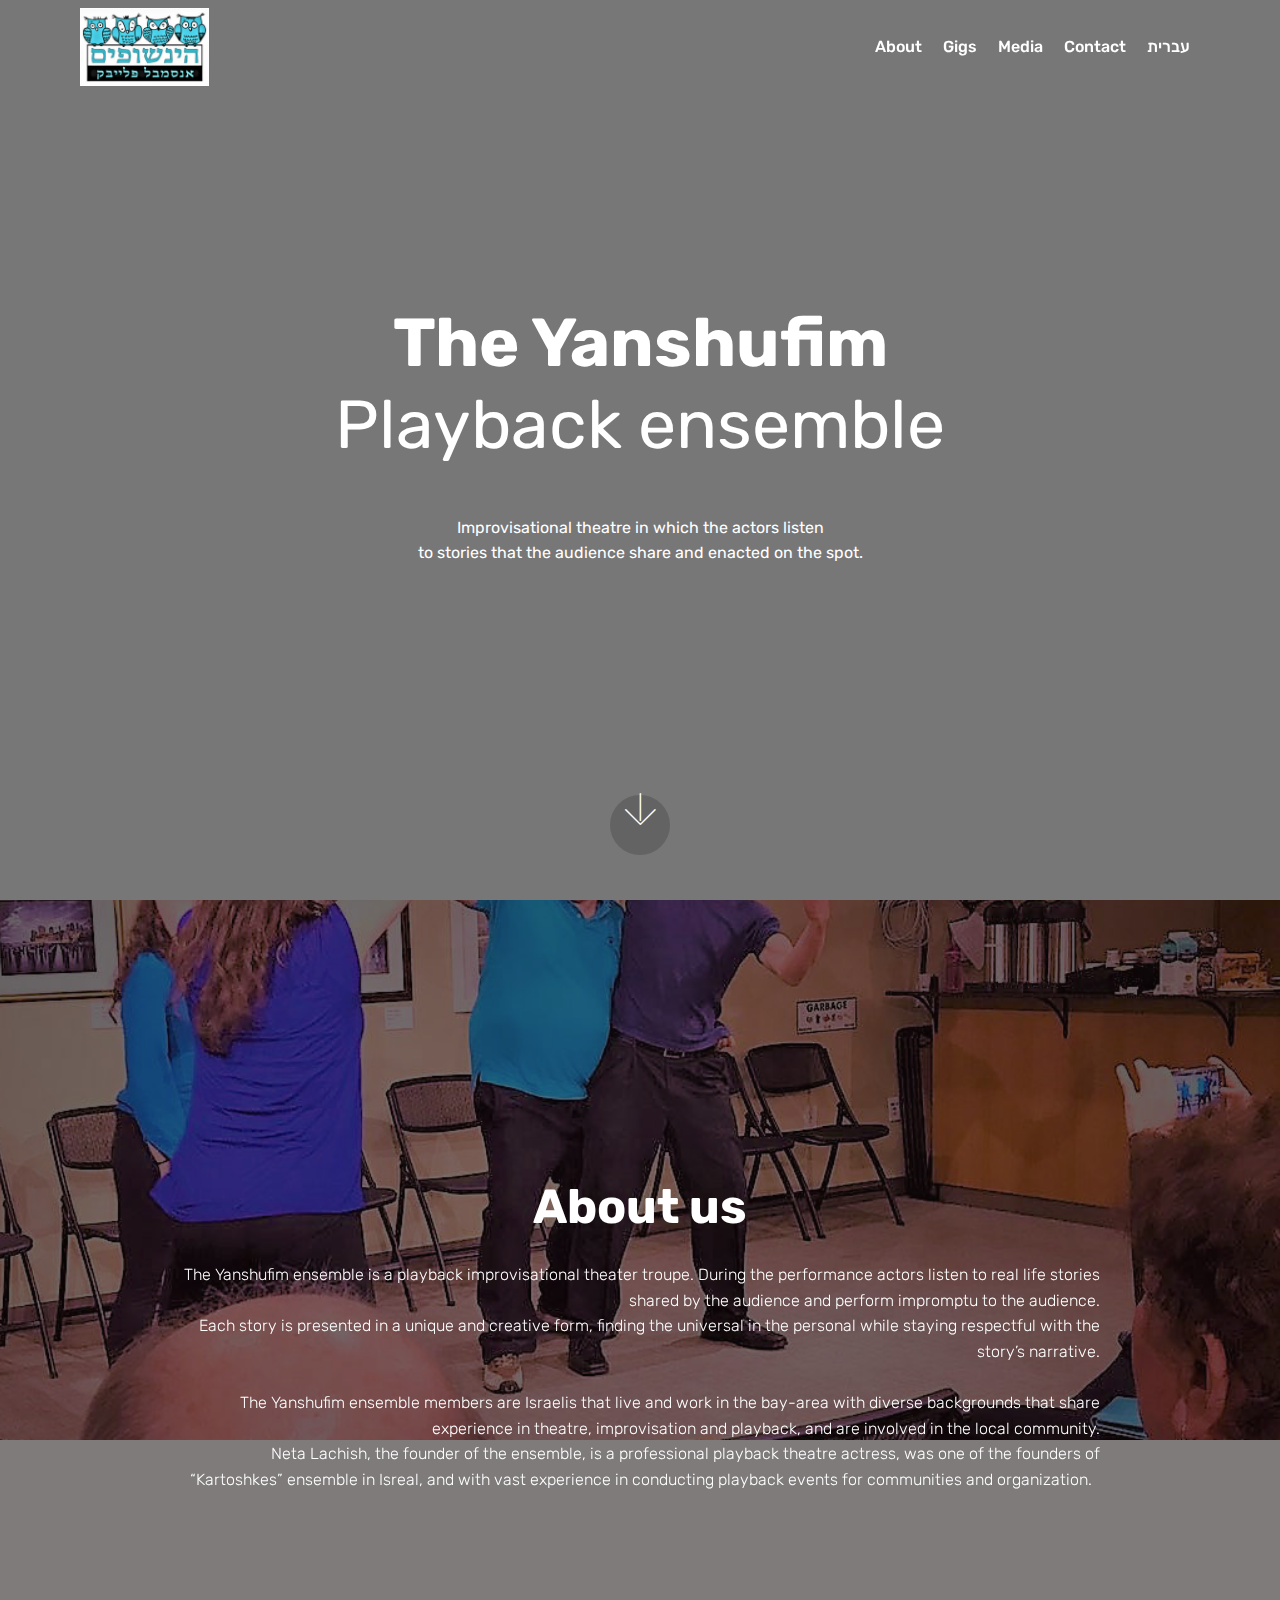
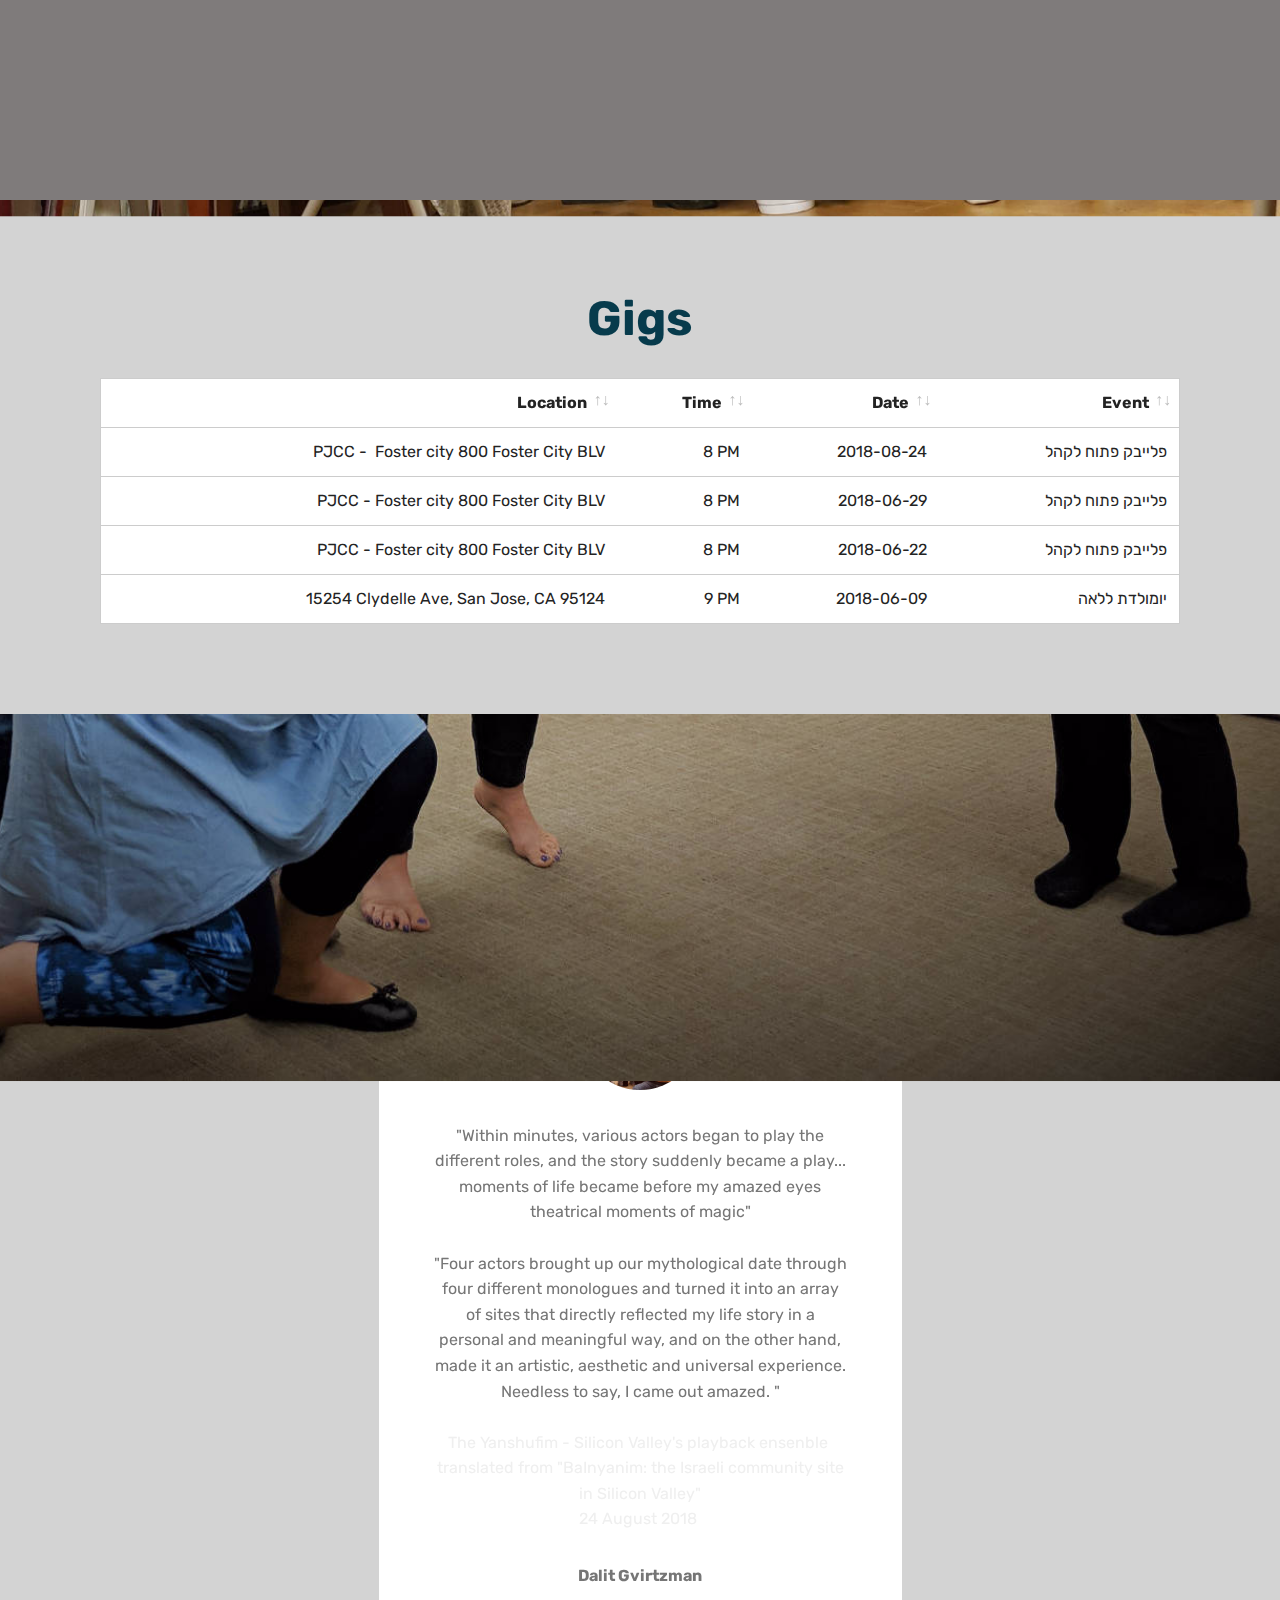
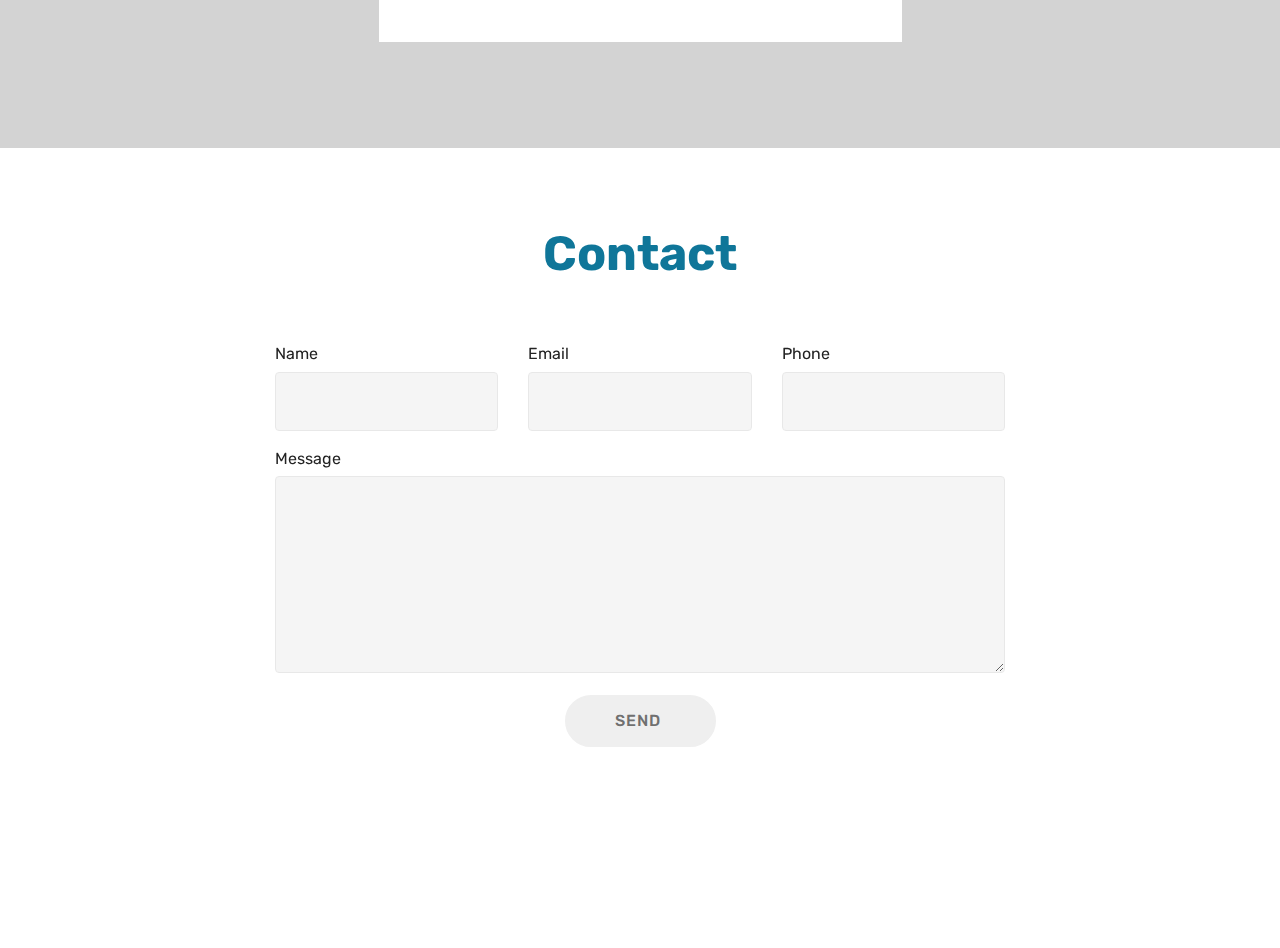
==== index_english.html @ 4f0a12cd "english added" ====
<!DOCTYPE html>
<html >
<head>
  <!-- Site made with Mobirise Website Builder v4.9.5, https://mobirise.com -->
  <meta charset="UTF-8">
  <meta http-equiv="X-UA-Compatible" content="IE=edge">
  <meta name="generator" content="Mobirise v4.9.5, mobirise.com">
  <meta name="viewport" content="width=device-width, initial-scale=1, minimum-scale=1">
  <link rel="shortcut icon" href="assets/images/whatsapp-image-2018-06-26-at-11.04.19-pm-copy-270x164.jpg" type="image/x-icon">
  <meta name="description" content="אנסמבל “הינשופים” - תיאטרון אימפרוביזציה בשיטת פלייבק">
  <title>yanshufim english</title>
  <link rel="stylesheet" href="assets/web/assets/mobirise-icons/mobirise-icons.css">
  <link rel="stylesheet" href="assets/tether/tether.min.css">
  <link rel="stylesheet" href="assets/soundcloud-plugin/style.css">
  <link rel="stylesheet" href="assets/bootstrap/css/bootstrap.min.css">
  <link rel="stylesheet" href="assets/bootstrap/css/bootstrap-grid.min.css">
  <link rel="stylesheet" href="assets/bootstrap/css/bootstrap-reboot.min.css">
  <link rel="stylesheet" href="assets/socicon/css/styles.css">
  <link rel="stylesheet" href="assets/dropdown/css/style.css">
  <link rel="stylesheet" href="assets/datatables/data-tables.bootstrap4.min.css">
  <link rel="stylesheet" href="assets/theme/css/style.css">
  <link rel="stylesheet" href="assets/mobirise/css/mbr-additional.css" type="text/css">
  
  
  
</head>
<body>
  <section class="menu cid-qTkzRZLJNu" once="menu" id="menu1-0">

    

    <nav class="navbar navbar-expand beta-menu navbar-dropdown align-items-center navbar-fixed-top navbar-toggleable-sm bg-color transparent">
        <button class="navbar-toggler navbar-toggler-right" type="button" data-toggle="collapse" data-target="#navbarSupportedContent" aria-controls="navbarSupportedContent" aria-expanded="false" aria-label="Toggle navigation">
            <div class="hamburger">
                <span></span>
                <span></span>
                <span></span>
                <span></span>
            </div>
        </button>
        <div class="menu-logo">
            <div class="navbar-brand">
                <span class="navbar-logo">
                    <a href="#top">
                         <img src="assets/images/whatsapp-image-2018-06-26-at-11.04.19-pm-copy-270x164.jpg" alt="Mobirise" title="" style="height: 4.9rem;">
                    </a>
                </span>
                
            </div>
        </div>
        <div class="collapse navbar-collapse" id="navbarSupportedContent">
            <ul class="navbar-nav nav-dropdown nav-right" data-app-modern-menu="true"><li class="nav-item">
                    <a class="nav-link link text-white display-4" href="index.html#header1-9">About</a>
                </li><li class="nav-item"><a class="nav-link link text-white display-4" href="index.html#table1-i">Gigs</a></li>
                <li class="nav-item"><a class="nav-link link text-white display-4" href="index.html#testimonials1-o">Media</a></li><li class="nav-item"><a class="nav-link link text-white display-4" href="index.html#form1-p">Contact</a></li><li class="nav-item"><a class="nav-link link text-white display-4" href="http://www.yanshufim.com">עברית</a></li></ul>
            
        </div>
    </nav>
</section>

<section class="engine"><a href="https://mobirise.info/e">make a website</a></section><section class="header6 cid-qYWnMbxvqn mbr-fullscreen" data-bg-video="https://www.youtube.com/watch?v=axmXG3ydV_s" id="header6-e">

    

    <div class="mbr-overlay" style="opacity: 0.5; background-color: rgb(0, 0, 0);">
    </div>

    <div class="container">
        <div class="row justify-content-md-center">
            <div class="mbr-white col-md-10">
                <h1 class="mbr-section-title align-center mbr-bold pb-3 mbr-fonts-style display-1">
                    
                <div><span style="color: inherit; font-size: 4.25rem;">The Yanshufim</span><br></div><div><span style="font-weight: normal;">Playback ensemble</span></div></h1>
                <p class="mbr-text align-center pb-3 mbr-fonts-style display-7"><br>Improvisational theatre in which the actors listen<br> to stories that the audience share and enacted on the spot.<br></p>
                
            </div>
        </div>
    </div>

    <div class="mbr-arrow hidden-sm-down" aria-hidden="true">
        <a href="#next">
            <i class="mbri-down mbr-iconfont"></i>
        </a>
    </div>
</section>

<section class="header1 cid-qYPJ8q05bV mbr-fullscreen mbr-parallax-background" id="header1-9">

    

    <div class="mbr-overlay" style="opacity: 0.5; background-color: rgb(15, 8, 8);">
    </div>

    <div class="container">
        <div class="row justify-content-md-center">
            <div class="mbr-white col-md-10">
                
                <h3 class="mbr-section-subtitle align-center mbr-light pb-3 mbr-fonts-style display-2"><strong>
                    About us</strong></h3>
                <p class="mbr-text align-center pb-3 mbr-fonts-style display-4">The Yanshufim ensemble is a playback improvisational theater troupe. During the performance actors listen to real life stories shared by the audience and perform impromptu to the audience.<br> Each story is presented in a unique and creative form, finding the universal in the personal while staying respectful with the story’s narrative.
<br><br>The Yanshufim ensemble members are Israelis that live and work in the bay-area with diverse backgrounds that share experience in theatre, improvisation and playback, and are involved in the local community.<br> Neta Lachish, the founder of the ensemble, is a professional playback theatre actress, was one of the founders of “Kartoshkes” ensemble in Isreal, and with vast experience in conducting playback events for communities and organization. &nbsp;<br></p>
                
            </div>
        </div>
    </div>

</section>

<section class="section-table cid-r11InbpC6F mbr-parallax-background" id="table1-i">

  
  <div class="mbr-overlay" style="opacity: 0.8; background-color: rgb(204, 204, 204);">
  </div>
  <div class="container container-table">
      <h2 class="mbr-section-title mbr-fonts-style align-center pb-3 display-2"><strong>Gigs</strong></h2>
      
      <div class="table-wrapper">
        <div class="container">
          
        </div>

        <div class="container scroll">
          <table class="table" cellspacing="0">
            <thead>
              <tr class="table-heads ">
                  
                  
                  
                  
              <th class="head-item mbr-fonts-style display-7">
                      Location</th><th class="head-item mbr-fonts-style display-7">Time</th><th class="head-item mbr-fonts-style display-7">Date</th><th class="head-item mbr-fonts-style display-7">Event</th></tr>
            </thead>

            <tbody>
              
              
              
              
            <tr> 
                
                
                
                
              <td class="body-item mbr-fonts-style display-7">PJCC - &nbsp;Foster city 800 Foster City BLV</td><td class="body-item mbr-fonts-style display-7">8 PM</td><td class="body-item mbr-fonts-style display-7">2018-08-24<br></td><td class="body-item mbr-fonts-style display-7">פלייבק פתוח לקהל</td></tr><tr>
                
                
                
                
              <td class="body-item mbr-fonts-style display-7">PJCC -  Foster city 800 Foster City BLV</td><td class="body-item mbr-fonts-style display-7">8 PM<br></td><td class="body-item mbr-fonts-style display-7">2018-06-29</td><td class="body-item mbr-fonts-style display-7">פלייבק פתוח לקהל</td></tr><tr>
                
                
                
                
              <td class="body-item mbr-fonts-style display-7">PJCC -  Foster city 800 Foster City BLV</td><td class="body-item mbr-fonts-style display-7">8 PM</td><td class="body-item mbr-fonts-style display-7">2018-06-22</td><td class="body-item mbr-fonts-style display-7">פלייבק פתוח לקהל</td></tr><tr>
                
                
                
                
              <td class="body-item mbr-fonts-style display-7">15254 Clydelle Ave, San Jose, CA 95124</td><td class="body-item mbr-fonts-style display-7">9 PM</td><td class="body-item mbr-fonts-style display-7">2018-06-09</td><td class="body-item mbr-fonts-style display-7">יומולדת ללאה</td></tr></tbody>
          </table>
        </div>
        <div class="container table-info-container">
          
        </div>
      </div>
    </div>
</section>

<section class="testimonials1 cid-r1WUIVwDqk mbr-parallax-background" id="testimonials1-o">

    

    <div class="mbr-overlay" style="opacity: 0.8; background-color: rgb(204, 204, 204);">
    </div>
    <div class="container">
        <div class="media-container-row">
            <div class="title col-12 align-center">
                <h2 class="pb-3 mbr-fonts-style display-2"><strong>Media</strong></h2>
                
            </div>
        </div>
    </div>

    <div class="container pt-3 mt-2">
        <div class="media-container-row">
            <div class="mbr-testimonial p-3 align-center col-12 col-md-6">
                <div class="panel-item p-3">
                    <div class="card-block">
                        <div class="testimonial-photo">
                            <img src="assets/images/yanshufim-1-240x180.jpg" alt="" title="">
                        </div>
                        <p class="mbr-text mbr-fonts-style display-7">"Within minutes, various actors began to play the different roles, and the story suddenly became a play... moments of life became before my amazed eyes theatrical moments of magic"<br><em><br></em>"Four actors brought up our mythological date through four different monologues and turned it into an array of sites that directly reflected my life story in a personal and meaningful way, and on the other hand, made it an artistic, aesthetic and universal experience.
<br>Needless to say, I came out amazed. "<br><br><strong><a href="https://translate.google.com/translate?hl=en&sl=auto&tl=en&u=http%3A%2F%2Fbaicc.org%2F11796%2F%25D7%2594%25D7%2599%25D7%25A0%25D7%25A9%25D7%2595%25D7%25A4%25D7%2599%25D7%259D-%25D7%2590%25D7%25A0%25D7%25A1%25D7%259E%25D7%2591%25D7%259C-%25D7%2594%25D7%25A4%25D7%259C%25D7%2599%25D7%2599%25D7%2591%25D7%25A7-%25D7%25A9%25D7%259C-%25D7%25A2%25D7%259E%25D7%25A7-%25D7%2594%25D7%25A1%25D7%2599%25D7%259C%25D7%2599%25D7%25A7%2F">The Yanshufim - Silicon Valley's playback ensenble&nbsp;</a></strong><br><a href="https://translate.google.com/translate?hl=en&sl=auto&tl=en&u=http%3A%2F%2Fbaicc.org%2F11796%2F%25D7%2594%25D7%2599%25D7%25A0%25D7%25A9%25D7%2595%25D7%25A4%25D7%2599%25D7%259D-%25D7%2590%25D7%25A0%25D7%25A1%25D7%259E%25D7%2591%25D7%259C-%25D7%2594%25D7%25A4%25D7%259C%25D7%2599%25D7%2599%25D7%2591%25D7%25A7-%25D7%25A9%25D7%259C-%25D7%25A2%25D7%259E%25D7%25A7-%25D7%2594%25D7%25A1%25D7%2599%25D7%259C%25D7%2599%25D7%25A7%2F">translated from "BaInyanim: the Israeli community site in Silicon Valley"</a><br><a href="https://translate.google.com/translate?hl=en&sl=auto&tl=en&u=http%3A%2F%2Fbaicc.org%2F11796%2F%25D7%2594%25D7%2599%25D7%25A0%25D7%25A9%25D7%2595%25D7%25A4%25D7%2599%25D7%259D-%25D7%2590%25D7%25A0%25D7%25A1%25D7%259E%25D7%2591%25D7%259C-%25D7%2594%25D7%25A4%25D7%259C%25D7%2599%25D7%2599%25D7%2591%25D7%25A7-%25D7%25A9%25D7%259C-%25D7%25A2%25D7%259E%25D7%25A7-%25D7%2594%25D7%25A1%25D7%2599%25D7%259C%25D7%2599%25D7%25A7%2F">24 August 2018&nbsp;</a></p>
                    </div>
                    <div class="card-footer">
                        <div class="mbr-author-name mbr-bold mbr-fonts-style display-7">Dalit Gvirtzman</div>
                        <small class="mbr-author-desc mbr-italic mbr-light mbr-fonts-style display-7"></small>
                    </div>
                </div>
            </div>

            

            

            

            

            
        </div>
    </div>   
</section>

<section class="mbr-section form1 cid-r1WZ2QD0v9" id="form1-p">

    

    
    <div class="container">
        <div class="row justify-content-center">
            <div class="title col-12 col-lg-8">
                
                <h3 class="mbr-section-subtitle align-center mbr-light pb-3 mbr-fonts-style display-2"><strong>
                    Contact</strong></h3>
            </div>
        </div>
    </div>
    <div class="container">
        <div class="row justify-content-center">
            <div class="media-container-column col-lg-8" data-form-type="formoid">
                    <div data-form-alert="" hidden="">Thanks for filling out the form!</div>
            
                    <form class="mbr-form" action="https://mobirise.com/" method="post" data-form-title="Mobirise Form"><input type="hidden" name="email" data-form-email="true" value="CXnWXG0XX2t6IJY6l/R8FP+N1QUWe/fJeojGmAWbfPjhcwpEkSfl7GtbmL4g/TUiOPbIjWauFXMab6ozFmmaCEHtnbJaSqVr6ZV4IwK2FoWj1nPMjXDC8HHF1fAkrVZN">
                        <div class="row row-sm-offset">
                            <div class="col-md-4 multi-horizontal" data-for="name">
                                <div class="form-group">
                                    <label class="form-control-label mbr-fonts-style display-7" for="name-form1-p">Name</label>
                                    <input type="text" class="form-control" name="name" data-form-field="Name" required="" id="name-form1-p">
                                </div>
                            </div>
                            <div class="col-md-4 multi-horizontal" data-for="email">
                                <div class="form-group">
                                    <label class="form-control-label mbr-fonts-style display-7" for="email-form1-p">Email</label>
                                    <input type="email" class="form-control" name="email" data-form-field="Email" required="" id="email-form1-p">
                                </div>
                            </div>
                            <div class="col-md-4 multi-horizontal" data-for="phone">
                                <div class="form-group">
                                    <label class="form-control-label mbr-fonts-style display-7" for="phone-form1-p">Phone</label>
                                    <input type="tel" class="form-control" name="phone" data-form-field="Phone" id="phone-form1-p">
                                </div>
                            </div>
                        </div>
                        <div class="form-group" data-for="message">
                            <label class="form-control-label mbr-fonts-style display-7" for="message-form1-p">Message</label>
                            <textarea type="text" class="form-control" name="message" rows="7" data-form-field="Message" id="message-form1-p"></textarea>
                        </div>
            
                        <span class="input-group-btn"><button href="" type="submit" class="btn btn-primary btn-form display-4">SEND&nbsp;</button></span>
                    </form>
            </div>
        </div>
    </div>
</section>

<section class="cid-qTkAaeaxX5 mbr-reveal" id="footer1-2">

    

    

    <div class="container">
        <div class="media-container-row content text-white">
            <div class="col-12 col-md-3">
                <div class="media-wrap">
                    <a href="index.html">
                        <img src="assets/images/whatsapp-image-2018-06-26-at-11.04.19-pm-copy-316x192.jpg" alt="Mobirise" title="">
                    </a>
                </div>
            </div>
            <div class="col-12 col-md-3 mbr-fonts-style display-7">
                <h5 class="pb-3"><br>&nbsp;</h5>
                <p class="mbr-text"><a href="mailto:yanshufim.ensemble@gmail.com">yanshufim.ensemble@gmail.com</a></p>
            </div>
            <div class="col-12 col-md-3 mbr-fonts-style display-7">
                <h5 class="pb-3"></h5>
                <p class="mbr-text"></p>
            </div>
            <div class="col-12 col-md-3 mbr-fonts-style display-7">
                <h5 class="pb-3">Hire us<br><br></h5>
                <p class="mbr-text"><strong><em>Neta Lachis&nbsp;</em></strong>&nbsp;650-931-5034</p>
            </div>
        </div>
        <div class="footer-lower">
            <div class="media-container-row">
                <div class="col-sm-12">
                    <hr>
                </div>
            </div>
            <div class="media-container-row mbr-white">
                <div class="col-sm-6 copyright">
                    <p class="mbr-text mbr-fonts-style display-7">© Copyright 2018 yanshufim.com - All Rights Reserved</p>
                </div>
                <div class="col-md-6">
                    
                </div>
            </div>
        </div>
    </div>
</section>


  <script src="assets/web/assets/jquery/jquery.min.js"></script>
  <script src="assets/popper/popper.min.js"></script>
  <script src="assets/tether/tether.min.js"></script>
  <script src="assets/bootstrap/js/bootstrap.min.js"></script>
  <script src="assets/vimeoplayer/jquery.mb.vimeo_player.js"></script>
  <script src="assets/ytplayer/jquery.mb.ytplayer.min.js"></script>
  <script src="assets/dropdown/js/script.min.js"></script>
  <script src="assets/touchswipe/jquery.touch-swipe.min.js"></script>
  <script src="assets/parallax/jarallax.min.js"></script>
  <script src="assets/datatables/jquery.data-tables.min.js"></script>
  <script src="assets/datatables/data-tables.bootstrap4.min.js"></script>
  <script src="assets/smoothscroll/smooth-scroll.js"></script>
  <script src="assets/theme/js/script.js"></script>
  <script src="assets/formoid/formoid.min.js"></script>
  
  
</body>
</html>
---- assets/web/assets/mobirise-icons/mobirise-icons.css ----
@font-face {
  font-family: 'MobiriseIcons';
  src:  url('mobirise-icons.eot?spat4u');
  src:  url('mobirise-icons.eot?spat4u#iefix') format('embedded-opentype'),
    url('mobirise-icons.ttf?spat4u') format('truetype'),
    url('mobirise-icons.woff?spat4u') format('woff'),
    url('mobirise-icons.svg?spat4u#MobiriseIcons') format('svg');
  font-weight: normal;
  font-style: normal;
}

[class^="mbri-"], [class*=" mbri-"] {
  /* use !important to prevent issues with browser extensions that change fonts */
  font-family: MobiriseIcons !important;
  speak: none;
  font-style: normal;
  font-weight: normal;
  font-variant: normal;
  text-transform: none;
  line-height: 1;

  /* Better Font Rendering =========== */
  -webkit-font-smoothing: antialiased;
  -moz-osx-font-smoothing: grayscale;
}

.mbri-add-submenu:before {
  content: "\e900";
}
.mbri-alert:before {
  content: "\e901";
}
.mbri-align-center:before {
  content: "\e902";
}
.mbri-align-justify:before {
  content: "\e903";
}
.mbri-align-left:before {
  content: "\e904";
}
.mbri-align-right:before {
  content: "\e905";
}
.mbri-android:before {
  content: "\e906";
}
.mbri-apple:before {
  content: "\e907";
}
.mbri-arrow-down:before {
  content: "\e908";
}
.mbri-arrow-next:before {
  content: "\e909";
}
.mbri-arrow-prev:before {
  content: "\e90a";
}
.mbri-arrow-up:before {
  content: "\e90b";
}
.mbri-bold:before {
  content: "\e90c";
}
.mbri-bookmark:before {
  content: "\e90d";
}
.mbri-bootstrap:before {
  content: "\e90e";
}
.mbri-briefcase:before {
  content: "\e90f";
}
.mbri-browse:before {
  content: "\e910";
}
.mbri-bulleted-list:before {
  content: "\e911";
}
.mbri-calendar:before {
  content: "\e912";
}
.mbri-camera:before {
  content: "\e913";
}
.mbri-cart-add:before {
  content: "\e914";
}
.mbri-cart-full:before {
  content: "\e915";
}
.mbri-cash:before {
  content: "\e916";
}
.mbri-change-style:before {
  content: "\e917";
}
.mbri-chat:before {
  content: "\e918";
}
.mbri-clock:before {
  content: "\e919";
}
.mbri-close:before {
  content: "\e91a";
}
.mbri-cloud:before {
  content: "\e91b";
}
.mbri-code:before {
  content: "\e91c";
}
.mbri-contact-form:before {
  content: "\e91d";
}
.mbri-credit-card:before {
  content: "\e91e";
}
.mbri-cursor-click:before {
  content: "\e91f";
}
.mbri-cust-feedback:before {
  content: "\e920";
}
.mbri-database:before {
  content: "\e921";
}
.mbri-delivery:before {
  content: "\e922";
}
.mbri-desktop:before {
  content: "\e923";
}
.mbri-devices:before {
  content: "\e924";
}
.mbri-down:before {
  content: "\e925";
}
.mbri-download:before {
  content: "\e989";
}
.mbri-drag-n-drop:before {
  content: "\e927";
}
.mbri-drag-n-drop2:before {
  content: "\e928";
}
.mbri-edit:before {
  content: "\e929";
}
.mbri-edit2:before {
  content: "\e92a";
}
.mbri-error:before {
  content: "\e92b";
}
.mbri-extension:before {
  content: "\e92c";
}
.mbri-features:before {
  content: "\e92d";
}
.mbri-file:before {
  content: "\e92e";
}
.mbri-flag:before {
  content: "\e92f";
}
.mbri-folder:before {
  content: "\e930";
}
.mbri-gift:before {
  content: "\e931";
}
.mbri-github:before {
  content: "\e932";
}
.mbri-globe:before {
  content: "\e933";
}
.mbri-globe-2:before {
  content: "\e934";
}
.mbri-growing-chart:before {
  content: "\e935";
}
.mbri-hearth:before {
  content: "\e936";
}
.mbri-help:before {
  content: "\e937";
}
.mbri-home:before {
  content: "\e938";
}
.mbri-hot-cup:before {
  content: "\e939";
}
.mbri-idea:before {
  content: "\e93a";
}
.mbri-image-gallery:before {
  content: "\e93b";
}
.mbri-image-slider:before {
  content: "\e93c";
}
.mbri-info:before {
  content: "\e93d";
}
.mbri-italic:before {
  content: "\e93e";
}
.mbri-key:before {
  content: "\e93f";
}
.mbri-laptop:before {
  content: "\e940";
}
.mbri-layers:before {
  content: "\e941";
}
.mbri-left-right:before {
  content: "\e942";
}
.mbri-left:before {
  content: "\e943";
}
.mbri-letter:before {
  content: "\e944";
}
.mbri-like:before {
  content: "\e945";
}
.mbri-link:before {
  content: "\e946";
}
.mbri-lock:before {
  content: "\e947";
}
.mbri-login:before {
  content: "\e948";
}
.mbri-logout:before {
  content: "\e949";
}
.mbri-magic-stick:before {
  content: "\e94a";
}
.mbri-map-pin:before {
  content: "\e94b";
}
.mbri-menu:before {
  content: "\e94c";
}
.mbri-mobile:before {
  content: "\e94d";
}
.mbri-mobile2:before {
  content: "\e94e";
}
.mbri-mobirise:before {
  content: "\e94f";
}
.mbri-more-horizontal:before {
  content: "\e950";
}
.mbri-more-vertical:before {
  content: "\e951";
}
.mbri-music:before {
  content: "\e952";
}
.mbri-new-file:before {
  content: "\e953";
}
.mbri-numbered-list:before {
  content: "\e954";
}
.mbri-opened-folder:before {
  content: "\e955";
}
.mbri-pages:before {
  content: "\e956";
}
.mbri-paper-plane:before {
  content: "\e957";
}
.mbri-paperclip:before {
  content: "\e958";
}
.mbri-photo:before {
  content: "\e959";
}
.mbri-photos:before {
  content: "\e95a";
}
.mbri-pin:before {
  content: "\e95b";
}
.mbri-play:before {
  content: "\e95c";
}
.mbri-plus:before {
  content: "\e95d";
}
.mbri-preview:before {
  content: "\e95e";
}
.mbri-print:before {
  content: "\e95f";
}
.mbri-protect:before {
  content: "\e960";
}
.mbri-question:before {
  content: "\e961";
}
.mbri-quote-left:before {
  content: "\e962";
}
.mbri-quote-right:before {
  content: "\e963";
}
.mbri-refresh:before {
  content: "\e964";
}
.mbri-responsive:before {
  content: "\e965";
}
.mbri-right:before {
  content: "\e966";
}
.mbri-rocket:before {
  content: "\e967";
}
.mbri-sad-face:before {
  content: "\e968";
}
.mbri-sale:before {
  content: "\e969";
}
.mbri-save:before {
  content: "\e96a";
}
.mbri-search:before {
  content: "\e96b";
}
.mbri-setting:before {
  content: "\e96c";
}
.mbri-setting2:before {
  content: "\e96d";
}
.mbri-setting3:before {
  content: "\e96e";
}
.mbri-share:before {
  content: "\e96f";
}
.mbri-shopping-bag:before {
  content: "\e970";
}
.mbri-shopping-basket:before {
  content: "\e971";
}
.mbri-shopping-cart:before {
  content: "\e972";
}
.mbri-sites:before {
  content: "\e973";
}
.mbri-smile-face:before {
  content: "\e974";
}
.mbri-speed:before {
  content: "\e975";
}
.mbri-star:before {
  content: "\e976";
}
.mbri-success:before {
  content: "\e977";
}
.mbri-sun:before {
  content: "\e978";
}
.mbri-sun2:before {
  content: "\e979";
}
.mbri-tablet:before {
  content: "\e97a";
}
.mbri-tablet-vertical:before {
  content: "\e97b";
}
.mbri-target:before {
  content: "\e97c";
}
.mbri-timer:before {
  content: "\e97d";
}
.mbri-to-ftp:before {
  content: "\e97e";
}
.mbri-to-local-drive:before {
  content: "\e97f";
}
.mbri-touch-swipe:before {
  content: "\e980";
}
.mbri-touch:before {
  content: "\e981";
}
.mbri-trash:before {
  content: "\e982";
}
.mbri-underline:before {
  content: "\e983";
}
.mbri-unlink:before {
  content: "\e984";
}
.mbri-unlock:before {
  content: "\e985";
}
.mbri-up-down:before {
  content: "\e986";
}
.mbri-up:before {
  content: "\e987";
}
.mbri-update:before {
  content: "\e988";
}
.mbri-upload:before {
 content: "\e926"; 
}
.mbri-user:before {
  content: "\e98a";
}
.mbri-user2:before {
  content: "\e98b";
}
.mbri-users:before {
  content: "\e98c";
}
.mbri-video:before {
  content: "\e98d";
}
.mbri-video-play:before {
  content: "\e98e";
}
.mbri-watch:before {
  content: "\e98f";
}
.mbri-website-theme:before {
  content: "\e990";
}
.mbri-wifi:before {
  content: "\e991";
}
.mbri-windows:before {
  content: "\e992";
}
.mbri-zoom-out:before {
  content: "\e993";
}
.mbri-redo:before {
  content: "\e994";
}
.mbri-undo:before {
  content: "\e995";
}
---- assets/soundcloud-plugin/style.css ----
.addons-container {
  position: relative;
  margin-left: auto;
  margin-right: auto;
  padding-right: 15px;
  padding-left: 15px; }
  @media (min-width: 576px) {
    .addons-container {
      padding-right: 15px;
      padding-left: 15px; } }
  @media (min-width: 768px) {
    .addons-container {
      padding-right: 15px;
      padding-left: 15px; } }
  @media (min-width: 992px) {
    .addons-container {
      padding-right: 15px;
      padding-left: 15px; } }
  @media (min-width: 1200px) {
    .addons-container {
      padding-right: 15px;
      padding-left: 15px; } }
  @media (min-width: 576px) {
    .addons-container {
      width: 540px;
      max-width: 100%; } }
  @media (min-width: 768px) {
    .addons-container {
      width: 720px;
      max-width: 100%; } }
  @media (min-width: 992px) {
    .addons-container {
      width: 960px;
      max-width: 100%; } }
  @media (min-width: 1200px) {
    .addons-container {
      width: 1140px;
      max-width: 100%; } }

.addons-container-inner{
    position: relative;
    width: 100%;
    min-height: 1px;
    padding-right: 15px;
    padding-left: 15px;
}
@media (min-width: 567px) {
    .addons-container-inner{
        -ms-flex: 0 0 66.666667%;
        flex: 0 0 66.666667%;
        max-width: 66.666667%;
    }
}
.addons-row{
    display: flex;
    justify-content:center;
}
---- assets/socicon/css/styles.css ----
@charset "UTF-8";

@font-face {
  font-family: "socicon";
  src:url("../fonts/socicon.eot");
  src:url("../fonts/socicon.eot?#iefix") format("embedded-opentype"),
    url("../fonts/socicon.woff") format("woff"),
    url("../fonts/socicon.ttf") format("truetype"),
    url("../fonts/socicon.svg#socicon") format("svg");
  font-weight: normal;
  font-style: normal;

}

[data-icon]:before {
  font-family: "socicon" !important;
  content: attr(data-icon);
  font-style: normal !important;
  font-weight: normal !important;
  font-variant: normal !important;
  text-transform: none !important;
  speak: none;
  line-height: 1;
  -webkit-font-smoothing: antialiased;
  -moz-osx-font-smoothing: grayscale;
}

[class^="socicon-"]:before,
[class*=" socicon-"]:before {
  font-family: "socicon" !important;
  font-style: normal !important;
  font-weight: normal !important;
  font-variant: normal !important;
  text-transform: none !important;
  speak: none;
  line-height: 1;
  -webkit-font-smoothing: antialiased;
  -moz-osx-font-smoothing: grayscale;
}

.socicon-modelmayhem:before {
  content: "\e000";
}
.socicon-mixcloud:before {
  content: "\e001";
}
.socicon-drupal:before {
  content: "\e002";
}
.socicon-swarm:before {
  content: "\e003";
}
.socicon-istock:before {
  content: "\e004";
}
.socicon-yammer:before {
  content: "\e005";
}
.socicon-ello:before {
  content: "\e006";
}
.socicon-stackoverflow:before {
  content: "\e007";
}
.socicon-persona:before {
  content: "\e008";
}
.socicon-triplej:before {
  content: "\e009";
}
.socicon-houzz:before {
  content: "\e00a";
}
.socicon-rss:before {
  content: "\e00b";
}
.socicon-paypal:before {
  content: "\e00c";
}
.socicon-odnoklassniki:before {
  content: "\e00d";
}
.socicon-airbnb:before {
  content: "\e00e";
}
.socicon-periscope:before {
  content: "\e00f";
}
.socicon-outlook:before {
  content: "\e010";
}
.socicon-coderwall:before {
  content: "\e011";
}
.socicon-tripadvisor:before {
  content: "\e012";
}
.socicon-appnet:before {
  content: "\e013";
}
.socicon-goodreads:before {
  content: "\e014";
}
.socicon-tripit:before {
  content: "\e015";
}
.socicon-lanyrd:before {
  content: "\e016";
}
.socicon-slideshare:before {
  content: "\e017";
}
.socicon-buffer:before {
  content: "\e018";
}
.socicon-disqus:before {
  content: "\e019";
}
.socicon-vkontakte:before {
  content: "\e01a";
}
.socicon-whatsapp:before {
  content: "\e01b";
}
.socicon-patreon:before {
  content: "\e01c";
}
.socicon-storehouse:before {
  content: "\e01d";
}
.socicon-pocket:before {
  content: "\e01e";
}
.socicon-mail:before {
  content: "\e01f";
}
.socicon-blogger:before {
  content: "\e020";
}
.socicon-technorati:before {
  content: "\e021";
}
.socicon-reddit:before {
  content: "\e022";
}
.socicon-dribbble:before {
  content: "\e023";
}
.socicon-stumbleupon:before {
  content: "\e024";
}
.socicon-digg:before {
  content: "\e025";
}
.socicon-envato:before {
  content: "\e026";
}
.socicon-behance:before {
  content: "\e027";
}
.socicon-delicious:before {
  content: "\e028";
}
.socicon-deviantart:before {
  content: "\e029";
}
.socicon-forrst:before {
  content: "\e02a";
}
.socicon-play:before {
  content: "\e02b";
}
.socicon-zerply:before {
  content: "\e02c";
}
.socicon-wikipedia:before {
  content: "\e02d";
}
.socicon-apple:before {
  content: "\e02e";
}
.socicon-flattr:before {
  content: "\e02f";
}
.socicon-github:before {
  content: "\e030";
}
.socicon-renren:before {
  content: "\e031";
}
.socicon-friendfeed:before {
  content: "\e032";
}
.socicon-newsvine:before {
  content: "\e033";
}
.socicon-identica:before {
  content: "\e034";
}
.socicon-bebo:before {
  content: "\e035";
}
.socicon-zynga:before {
  content: "\e036";
}
.socicon-steam:before {
  content: "\e037";
}
.socicon-xbox:before {
  content: "\e038";
}
.socicon-windows:before {
  content: "\e039";
}
.socicon-qq:before {
  content: "\e03a";
}
.socicon-douban:before {
  content: "\e03b";
}
.socicon-meetup:before {
  content: "\e03c";
}
.socicon-playstation:before {
  content: "\e03d";
}
.socicon-android:before {
  content: "\e03e";
}
.socicon-snapchat:before {
  content: "\e03f";
}
.socicon-twitter:before {
  content: "\e040";
}
.socicon-facebook:before {
  content: "\e041";
}
.socicon-googleplus:before {
  content: "\e042";
}
.socicon-pinterest:before {
  content: "\e043";
}
.socicon-foursquare:before {
  content: "\e044";
}
.socicon-yahoo:before {
  content: "\e045";
}
.socicon-skype:before {
  content: "\e046";
}
.socicon-yelp:before {
  content: "\e047";
}
.socicon-feedburner:before {
  content: "\e048";
}
.socicon-linkedin:before {
  content: "\e049";
}
.socicon-viadeo:before {
  content: "\e04a";
}
.socicon-xing:before {
  content: "\e04b";
}
.socicon-myspace:before {
  content: "\e04c";
}
.socicon-soundcloud:before {
  content: "\e04d";
}
.socicon-spotify:before {
  content: "\e04e";
}
.socicon-grooveshark:before {
  content: "\e04f";
}
.socicon-lastfm:before {
  content: "\e050";
}
.socicon-youtube:before {
  content: "\e051";
}
.socicon-vimeo:before {
  content: "\e052";
}
.socicon-dailymotion:before {
  content: "\e053";
}
.socicon-vine:before {
  content: "\e054";
}
.socicon-flickr:before {
  content: "\e055";
}
.socicon-500px:before {
  content: "\e056";
}
.socicon-wordpress:before {
  content: "\e058";
}
.socicon-tumblr:before {
  content: "\e059";
}
.socicon-twitch:before {
  content: "\e05a";
}
.socicon-8tracks:before {
  content: "\e05b";
}
.socicon-amazon:before {
  content: "\e05c";
}
.socicon-icq:before {
  content: "\e05d";
}
.socicon-smugmug:before {
  content: "\e05e";
}
.socicon-ravelry:before {
  content: "\e05f";
}
.socicon-weibo:before {
  content: "\e060";
}
.socicon-baidu:before {
  content: "\e061";
}
.socicon-angellist:before {
  content: "\e062";
}
.socicon-ebay:before {
  content: "\e063";
}
.socicon-imdb:before {
  content: "\e064";
}
.socicon-stayfriends:before {
  content: "\e065";
}
.socicon-residentadvisor:before {
  content: "\e066";
}
.socicon-google:before {
  content: "\e067";
}
.socicon-yandex:before {
  content: "\e068";
}
.socicon-sharethis:before {
  content: "\e069";
}
.socicon-bandcamp:before {
  content: "\e06a";
}
.socicon-itunes:before {
  content: "\e06b";
}
.socicon-deezer:before {
  content: "\e06c";
}
.socicon-telegram:before {
  content: "\e06e";
}
.socicon-openid:before {
  content: "\e06f";
}
.socicon-amplement:before {
  content: "\e070";
}
.socicon-viber:before {
  content: "\e071";
}
.socicon-zomato:before {
  content: "\e072";
}
.socicon-draugiem:before {
  content: "\e074";
}
.socicon-endomodo:before {
  content: "\e075";
}
.socicon-filmweb:before {
  content: "\e076";
}
.socicon-stackexchange:before {
  content: "\e077";
}
.socicon-wykop:before {
  content: "\e078";
}
.socicon-teamspeak:before {
  content: "\e079";
}
.socicon-teamviewer:before {
  content: "\e07a";
}
.socicon-ventrilo:before {
  content: "\e07b";
}
.socicon-younow:before {
  content: "\e07c";
}
.socicon-raidcall:before {
  content: "\e07d";
}
.socicon-mumble:before {
  content: "\e07e";
}
.socicon-medium:before {
  content: "\e06d";
}
.socicon-bebee:before {
  content: "\e07f";
}
.socicon-hitbox:before {
  content: "\e080";
}
.socicon-reverbnation:before {
  content: "\e081";
}
.socicon-formulr:before {
  content: "\e082";
}
.socicon-instagram:before {
  content: "\e057";
}
.socicon-battlenet:before {
  content: "\e083";
}
.socicon-chrome:before {
  content: "\e084";
}
.socicon-discord:before {
  content: "\e086";
}
.socicon-issuu:before {
  content: "\e087";
}
.socicon-macos:before {
  content: "\e088";
}
.socicon-firefox:before {
  content: "\e089";
}
.socicon-opera:before {
  content: "\e08d";
}
.socicon-keybase:before {
  content: "\e090";
}
.socicon-alliance:before {
  content: "\e091";
}
.socicon-livejournal:before {
  content: "\e092";
}
.socicon-googlephotos:before {
  content: "\e093";
}
.socicon-horde:before {
  content: "\e094";
}
.socicon-etsy:before {
  content: "\e095";
}
.socicon-zapier:before {
  content: "\e096";
}
.socicon-google-scholar:before {
  content: "\e097";
}
.socicon-researchgate:before {
  content: "\e098";
}
.socicon-wechat:before {
  content: "\e099";
}
.socicon-strava:before {
  content: "\e09a";
}
.socicon-line:before {
  content: "\e09b";
}
.socicon-lyft:before {
  content: "\e09c";
}
.socicon-uber:before {
  content: "\e09d";
}
.socicon-songkick:before {
  content: "\e09e";
}
.socicon-viewbug:before {
  content: "\e09f";
}
.socicon-googlegroups:before {
  content: "\e0a0";
}
.socicon-quora:before {
  content: "\e073";
}
.socicon-diablo:before {
  content: "\e085";
}
.socicon-blizzard:before {
  content: "\e0a1";
}
.socicon-hearthstone:before {
  content: "\e08b";
}
.socicon-heroes:before {
  content: "\e08a";
}
.socicon-overwatch:before {
  content: "\e08c";
}
.socicon-warcraft:before {
  content: "\e08e";
}
.socicon-starcraft:before {
  content: "\e08f";
}
.socicon-beam:before {
  content: "\e0a2";
}
.socicon-curse:before {
  content: "\e0a3";
}
.socicon-player:before {
  content: "\e0a4";
}
.socicon-streamjar:before {
  content: "\e0a5";
}
.socicon-nintendo:before {
  content: "\e0a6";
}
.socicon-hellocoton:before {
  content: "\e0a7";
}
---- assets/dropdown/css/style.css ----
.navbar-dropdown {
  left: 0;
  padding: 0;
  position: absolute;
  right: 0;
  top: 0;
  transition: all 0.45s ease;
  z-index: 1030;
  background: #282828; }
  .navbar-dropdown .navbar-logo {
    margin-right: 0.8rem;
    transition: margin 0.3s ease-in-out;
    vertical-align: middle; }
    .navbar-dropdown .navbar-logo img {
      height: 3.125rem;
      transition: all 0.3s ease-in-out; }
    .navbar-dropdown .navbar-logo.mbr-iconfont {
      font-size: 3.125rem;
      line-height: 3.125rem; }
  .navbar-dropdown .navbar-caption {
    font-weight: 700;
    white-space: normal;
    vertical-align: -4px;
    line-height: 3.125rem !important; }
    .navbar-dropdown .navbar-caption, .navbar-dropdown .navbar-caption:hover {
      color: inherit;
      text-decoration: none; }
  .navbar-dropdown .mbr-iconfont + .navbar-caption {
    vertical-align: -1px; }
  .navbar-dropdown.navbar-fixed-top {
    position: fixed; }
  .navbar-dropdown .navbar-brand span {
    vertical-align: -4px; }
  .navbar-dropdown.bg-color.transparent {
    background: none; }
  .navbar-dropdown.navbar-short .navbar-brand {
    padding: 0.625rem 0; }
    .navbar-dropdown.navbar-short .navbar-brand span {
      vertical-align: -1px; }
  .navbar-dropdown.navbar-short .navbar-caption {
    line-height: 2.375rem !important;
    vertical-align: -2px; }
  .navbar-dropdown.navbar-short .navbar-logo {
    margin-right: 0.5rem; }
    .navbar-dropdown.navbar-short .navbar-logo img {
      height: 2.375rem; }
    .navbar-dropdown.navbar-short .navbar-logo.mbr-iconfont {
      font-size: 2.375rem;
      line-height: 2.375rem; }
  .navbar-dropdown.navbar-short .mbr-table-cell {
    height: 3.625rem; }
  .navbar-dropdown .navbar-close {
    left: 0.6875rem;
    position: fixed;
    top: 0.75rem;
    z-index: 1000; }
  .navbar-dropdown .hamburger-icon {
    content: "";
    display: inline-block;
    vertical-align: middle;
    width: 16px;
    -webkit-box-shadow: 0 -6px 0 1px #282828,0 0 0 1px #282828,0 6px 0 1px #282828;
    -moz-box-shadow: 0 -6px 0 1px #282828,0 0 0 1px #282828,0 6px 0 1px #282828;
    box-shadow: 0 -6px 0 1px #282828,0 0 0 1px #282828,0 6px 0 1px #282828; }

.dropdown-menu .dropdown-toggle[data-toggle="dropdown-submenu"]::after {
  border-bottom: 0.35em solid transparent;
  border-left: 0.35em solid;
  border-right: 0;
  border-top: 0.35em solid transparent;
  margin-left: 0.3rem; }

.dropdown-menu .dropdown-item:focus {
  outline: 0; }

.nav-dropdown {
  font-size: 0.75rem;
  font-weight: 500;
  height: auto !important; }
  .nav-dropdown .nav-btn {
    padding-left: 1rem; }
  .nav-dropdown .link {
    margin: .667em 1.667em;
    font-weight: 500;
    padding: 0;
    transition: color .2s ease-in-out; }
    .nav-dropdown .link.dropdown-toggle {
      margin-right: 2.583em; }
      .nav-dropdown .link.dropdown-toggle::after {
        margin-left: .25rem;
        border-top: 0.35em solid;
        border-right: 0.35em solid transparent;
        border-left: 0.35em solid transparent;
        border-bottom: 0; }
      .nav-dropdown .link.dropdown-toggle[aria-expanded="true"] {
        margin: 0;
        padding: 0.667em 3.263em  0.667em 1.667em; }
  .nav-dropdown .link::after,
  .nav-dropdown .dropdown-item::after {
    color: inherit; }
  .nav-dropdown .btn {
    font-size: 0.75rem;
    font-weight: 700;
    letter-spacing: 0;
    margin-bottom: 0;
    padding-left: 1.25rem;
    padding-right: 1.25rem; }
  .nav-dropdown .dropdown-menu {
    border-radius: 0;
    border: 0;
    left: 0;
    margin: 0;
    padding-bottom: 1.25rem;
    padding-top: 1.25rem;
    position: relative; }
  .nav-dropdown .dropdown-submenu {
    margin-left: 0.125rem;
    top: 0; }
  .nav-dropdown .dropdown-item {
    font-weight: 500;
    line-height: 2;
    padding: 0.3846em 4.615em 0.3846em 1.5385em;
    position: relative;
    transition: color .2s ease-in-out, background-color .2s ease-in-out; }
    .nav-dropdown .dropdown-item::after {
      margin-top: -0.3077em;
      position: absolute;
      right: 1.1538em;
      top: 50%; }
    .nav-dropdown .dropdown-item:focus, .nav-dropdown .dropdown-item:hover {
      background: none; }

@media (max-width: 767px) {
  .nav-dropdown.navbar-toggleable-sm {
    bottom: 0;
    display: none;
    left: 0;
    overflow-x: hidden;
    position: fixed;
    top: 0;
    transform: translateX(-100%);
    -ms-transform: translateX(-100%);
    -webkit-transform: translateX(-100%);
    width: 18.75rem;
    z-index: 999; } }
.nav-dropdown.navbar-toggleable-xl {
  bottom: 0;
  display: none;
  left: 0;
  overflow-x: hidden;
  position: fixed;
  top: 0;
  transform: translateX(-100%);
  -ms-transform: translateX(-100%);
  -webkit-transform: translateX(-100%);
  width: 18.75rem;
  z-index: 999; }

.nav-dropdown-sm {
  display: block !important;
  overflow-x: hidden;
  overflow: auto;
  padding-top: 3.875rem; }
  .nav-dropdown-sm::after {
    content: "";
    display: block;
    height: 3rem;
    width: 100%; }
  .nav-dropdown-sm.collapse.in ~ .navbar-close {
    display: block !important; }
  .nav-dropdown-sm.collapsing, .nav-dropdown-sm.collapse.in {
    transform: translateX(0);
    -ms-transform: translateX(0);
    -webkit-transform: translateX(0);
    transition: all 0.25s ease-out;
    -webkit-transition: all 0.25s ease-out;
    background: #282828; }
  .nav-dropdown-sm.collapsing[aria-expanded="false"] {
    transform: translateX(-100%);
    -ms-transform: translateX(-100%);
    -webkit-transform: translateX(-100%); }
  .nav-dropdown-sm .nav-item {
    display: block;
    margin-left: 0 !important;
    padding-left: 0; }
  .nav-dropdown-sm .link,
  .nav-dropdown-sm .dropdown-item {
    border-top: 1px dotted rgba(255, 255, 255, 0.1);
    font-size: 0.8125rem;
    line-height: 1.6;
    margin: 0 !important;
    padding: 0.875rem 2.4rem 0.875rem 1.5625rem !important;
    position: relative;
    white-space: normal; }
    .nav-dropdown-sm .link:focus, .nav-dropdown-sm .link:hover,
    .nav-dropdown-sm .dropdown-item:focus,
    .nav-dropdown-sm .dropdown-item:hover {
      background: rgba(0, 0, 0, 0.2) !important;
      color: #c0a375; }
  .nav-dropdown-sm .nav-btn {
    position: relative;
    padding: 1.5625rem 1.5625rem 0 1.5625rem; }
    .nav-dropdown-sm .nav-btn::before {
      border-top: 1px dotted rgba(255, 255, 255, 0.1);
      content: "";
      left: 0;
      position: absolute;
      top: 0;
      width: 100%; }
    .nav-dropdown-sm .nav-btn + .nav-btn {
      padding-top: 0.625rem; }
      .nav-dropdown-sm .nav-btn + .nav-btn::before {
        display: none; }
  .nav-dropdown-sm .btn {
    padding: 0.625rem 0; }
  .nav-dropdown-sm .dropdown-toggle[data-toggle="dropdown-submenu"]::after {
    margin-left: .25rem;
    border-top: 0.35em solid;
    border-right: 0.35em solid transparent;
    border-left: 0.35em solid transparent;
    border-bottom: 0; }
  .nav-dropdown-sm .dropdown-toggle[data-toggle="dropdown-submenu"][aria-expanded="true"]::after {
    border-top: 0;
    border-right: 0.35em solid transparent;
    border-left: 0.35em solid transparent;
    border-bottom: 0.35em solid; }
  .nav-dropdown-sm .dropdown-menu {
    margin: 0;
    padding: 0;
    position: relative;
    top: 0;
    left: 0;
    width: 100%;
    border: 0;
    float: none;
    border-radius: 0;
    background: none; }
  .nav-dropdown-sm .dropdown-submenu {
    left: 100%;
    margin-left: 0.125rem;
    margin-top: -1.25rem;
    top: 0; }

.navbar-toggleable-sm .nav-dropdown .dropdown-menu {
  position: absolute; }

.navbar-toggleable-sm .nav-dropdown .dropdown-submenu {
  left: 100%;
  margin-left: 0.125rem;
  margin-top: -1.25rem;
  top: 0; }

.navbar-toggleable-sm.opened .nav-dropdown .dropdown-menu {
  position: relative; }

.navbar-toggleable-sm.opened .nav-dropdown .dropdown-submenu {
  left: 0;
  margin-left: 00rem;
  margin-top: 0rem;
  top: 0; }

.is-builder .nav-dropdown.collapsing {
  transition: none !important; }

/*# sourceMappingURL=style.css.map */
---- assets/datatables/data-tables.bootstrap4.min.css ----
table.dataTable{clear:both;margin-top:6px !important;margin-bottom:6px !important;max-width:none !important;border-collapse:separate !important}table.dataTable td,table.dataTable th{-webkit-box-sizing:content-box;box-sizing:content-box}table.dataTable td.dataTables_empty,table.dataTable th.dataTables_empty{text-align:center}table.dataTable.nowrap th,table.dataTable.nowrap td{white-space:nowrap}div.dataTables_wrapper div.dataTables_length label{font-weight:normal;text-align:left;white-space:nowrap}div.dataTables_wrapper div.dataTables_length select{width:75px;display:inline-block}div.dataTables_wrapper div.dataTables_filter{text-align:right}div.dataTables_wrapper div.dataTables_filter label{font-weight:normal;white-space:nowrap;text-align:left}div.dataTables_wrapper div.dataTables_filter input{margin-left:0.5em;display:inline-block;width:auto}div.dataTables_wrapper div.dataTables_info{padding-top:0.85em;white-space:nowrap}div.dataTables_wrapper div.dataTables_paginate{margin:0;white-space:nowrap;text-align:right}div.dataTables_wrapper div.dataTables_paginate ul.pagination{margin:2px 0;white-space:nowrap}div.dataTables_wrapper div.dataTables_processing{position:absolute;top:50%;left:50%;width:200px;margin-left:-100px;margin-top:-26px;text-align:center;padding:1em 0}table.dataTable thead>tr>th.sorting_asc,table.dataTable thead>tr>th.sorting_desc,table.dataTable thead>tr>th.sorting,table.dataTable thead>tr>td.sorting_asc,table.dataTable thead>tr>td.sorting_desc,table.dataTable thead>tr>td.sorting{padding-right:30px}table.dataTable thead>tr>th:active,table.dataTable thead>tr>td:active{outline:none}table.dataTable thead .sorting,table.dataTable thead .sorting_asc,table.dataTable thead .sorting_desc,table.dataTable thead .sorting_asc_disabled,table.dataTable thead .sorting_desc_disabled{cursor:pointer;position:relative}table.dataTable thead .sorting:before,table.dataTable thead .sorting:after,table.dataTable thead .sorting_asc:before,table.dataTable thead .sorting_asc:after,table.dataTable thead .sorting_desc:before,table.dataTable thead .sorting_desc:after,table.dataTable thead .sorting_asc_disabled:before,table.dataTable thead .sorting_asc_disabled:after,table.dataTable thead .sorting_desc_disabled:before,table.dataTable thead .sorting_desc_disabled:after{position:absolute;bottom:0.9em;display:block;opacity:0.3}table.dataTable thead .sorting:before,table.dataTable thead .sorting_asc:before,table.dataTable thead .sorting_desc:before,table.dataTable thead .sorting_asc_disabled:before,table.dataTable thead .sorting_desc_disabled:before{right:1em;content:"\2191"}table.dataTable thead .sorting:after,table.dataTable thead .sorting_asc:after,table.dataTable thead .sorting_desc:after,table.dataTable thead .sorting_asc_disabled:after,table.dataTable thead .sorting_desc_disabled:after{right:0.5em;content:"\2193"}table.dataTable thead .sorting_asc:before,table.dataTable thead .sorting_desc:after{opacity:1}table.dataTable thead .sorting_asc_disabled:before,table.dataTable thead .sorting_desc_disabled:after{opacity:0}div.dataTables_scrollHead table.dataTable{margin-bottom:0 !important}div.dataTables_scrollBody table{border-top:none;margin-top:0 !important;margin-bottom:0 !important}div.dataTables_scrollBody table thead .sorting:after,div.dataTables_scrollBody table thead .sorting_asc:after,div.dataTables_scrollBody table thead .sorting_desc:after{display:none}div.dataTables_scrollBody table tbody tr:first-child th,div.dataTables_scrollBody table tbody tr:first-child td{border-top:none}div.dataTables_scrollFoot table{margin-top:0 !important;border-top:none}@media screen and (max-width: 767px){div.dataTables_wrapper div.dataTables_length,div.dataTables_wrapper div.dataTables_filter,div.dataTables_wrapper div.dataTables_info,div.dataTables_wrapper div.dataTables_paginate{text-align:center}}table.dataTable.table-condensed>thead>tr>th{padding-right:20px}table.dataTable.table-condensed .sorting:after,table.dataTable.table-condensed .sorting_asc:after,table.dataTable.table-condensed .sorting_desc:after{top:6px;right:6px}table.table-bordered.dataTable th,table.table-bordered.dataTable td{border-left-width:0}table.table-bordered.dataTable th:last-child,table.table-bordered.dataTable th:last-child,table.table-bordered.dataTable td:last-child,table.table-bordered.dataTable td:last-child{border-right-width:0}table.table-bordered.dataTable tbody th,table.table-bordered.dataTable tbody td{border-bottom-width:0}div.dataTables_scrollHead table.table-bordered{border-bottom-width:0}div.table-responsive>div.dataTables_wrapper>div.row{margin:0}div.table-responsive>div.dataTables_wrapper>div.row>div[class^="col-"]:first-child{padding-left:0}div.table-responsive>div.dataTables_wrapper>div.row>div[class^="col-"]:last-child{padding-right:0}
---- assets/theme/css/style.css ----
/*!
 * Mobirise v4 theme (https://mobirise.com/)
 * Copyright 2017 Mobirise
 */
section {
  background-color: #eeeeee; }

section,
.container,
.container-fluid {
  position: relative;
  word-wrap: break-word; }

a.mbr-iconfont:hover {
  text-decoration: none; }

.article .lead p, .article .lead ul, .article .lead ol, .article .lead pre, .article .lead blockquote {
  margin-bottom: 0; }

a {
  font-style: normal;
  font-weight: 400;
  cursor: pointer; }
  a, a:hover {
    text-decoration: none; }

figure {
  margin-bottom: 0; }

body {
  color: #232323; }

h1, h2, h3, h4, h5, h6,
.h1, .h2, .h3, .h4, .h5, .h6,
.display-1, .display-2, .display-3, .display-4 {
  line-height: 1;
  word-break: break-word;
  word-wrap: break-word; }

b, strong {
  font-weight: bold; }

blockquote {
  padding: 10px 0 10px 20px;
  position: relative;
  border-left: 2px solid;
  border-color: #ff3366; }

input:-webkit-autofill, input:-webkit-autofill:hover, input:-webkit-autofill:focus, input:-webkit-autofill:active {
  transition-delay: 9999s;
  transition-property: background-color, color; }

textarea[type="hidden"] {
  display: none; }

body {
  position: relative; }

section {
  background-position: 50% 50%;
  background-repeat: no-repeat;
  background-size: cover; }
  section .mbr-background-video,
  section .mbr-background-video-preview {
    position: absolute;
    bottom: 0;
    left: 0;
    right: 0;
    top: 0; }

.hidden {
  visibility: hidden; }

.mbr-z-index20 {
  z-index: 20; }

/*! Base colors */
.mbr-white {
  color: #ffffff; }

.mbr-black {
  color: #000000; }

.mbr-bg-white {
  background-color: #ffffff; }

.mbr-bg-black {
  background-color: #000000; }

/*! Text-aligns */
.align-left {
  text-align: left; }

.align-center {
  text-align: center; }

.align-right {
  text-align: right; }

@media (max-width: 767px) {
  .align-left, .align-center, .align-right, .mbr-section-btn, .mbr-section-title {
    text-align: center; } }
/*! Font-weight  */
.mbr-light {
  font-weight: 300; }

.mbr-regular {
  font-weight: 400; }

.mbr-semibold {
  font-weight: 500; }

.mbr-bold {
  font-weight: 700; }

/*! Media  */
.media-size-item {
  -webkit-flex: 1 1 auto;
  -moz-flex: 1 1 auto;
  -ms-flex: 1 1 auto;
  -o-flex: 1 1 auto;
  flex: 1 1 auto; }

.media-content {
  -webkit-flex-basis: 100%;
  flex-basis: 100%; }

.media-container-row {
  display: -ms-flexbox;
  display: -webkit-flex;
  display: flex;
  -webkit-flex-direction: row;
  -ms-flex-direction: row;
  flex-direction: row;
  -webkit-flex-wrap: wrap;
  -ms-flex-wrap: wrap;
  flex-wrap: wrap;
  -webkit-justify-content: center;
  -ms-flex-pack: center;
  justify-content: center;
  -webkit-align-content: center;
  -ms-flex-line-pack: center;
  align-content: center;
  -webkit-align-items: start;
  -ms-flex-align: start;
  align-items: start; }
  .media-container-row .media-size-item {
    width: 400px; }

.media-container-column {
  display: -ms-flexbox;
  display: -webkit-flex;
  display: flex;
  -webkit-flex-direction: column;
  -ms-flex-direction: column;
  flex-direction: column;
  -webkit-flex-wrap: wrap;
  -ms-flex-wrap: wrap;
  flex-wrap: wrap;
  -webkit-justify-content: center;
  -ms-flex-pack: center;
  justify-content: center;
  -webkit-align-content: center;
  -ms-flex-line-pack: center;
  align-content: center;
  -webkit-align-items: stretch;
  -ms-flex-align: stretch;
  align-items: stretch; }
  .media-container-column > * {
    width: 100%; }

@media (min-width: 992px) {
  .media-container-row {
    -webkit-flex-wrap: nowrap;
    -ms-flex-wrap: nowrap;
    flex-wrap: nowrap; } }
figure {
  overflow: hidden; }

figure[mbr-media-size] {
  transition: width 0.1s; }

.mbr-figure img, .mbr-figure iframe {
  display: block;
  width: 100%; }

.card {
  background-color: transparent;
  border: none; }

.card-img {
  text-align: center;
  flex-shrink: 0; }

.media {
  max-width: 100%;
  margin: 0 auto; }

.mbr-figure {
  -ms-flex-item-align: center;
  -ms-grid-row-align: center;
  -webkit-align-self: center;
  align-self: center; }

.media-container > div {
  max-width: 100%; }

.mbr-figure img, .card-img img {
  width: 100%; }

@media (max-width: 991px) {
  .media-size-item {
    width: auto !important; }

  .media {
    width: auto; }

  .mbr-figure {
    width: 100% !important; } }
/*! Buttons */
.mbr-section-btn {
  margin-left: -.25rem;
  margin-right: -.25rem;
  font-size: 0; }

nav .mbr-section-btn {
  margin-left: 0rem;
  margin-right: 0rem; }

/*! Btn icon margin */
.btn .mbr-iconfont, .btn.btn-sm .mbr-iconfont {
  cursor: pointer;
  margin-right: 0.5rem; }

.btn.btn-md .mbr-iconfont, .btn.btn-md .mbr-iconfont {
  margin-right: 0.8rem; }

.mbr-regular {
  font-weight: 400; }

.mbr-semibold {
  font-weight: 500; }

.mbr-bold {
  font-weight: 700; }

[type="submit"] {
  -webkit-appearance: none; }

/*! Full-screen */
.mbr-fullscreen .mbr-overlay {
  min-height: 100vh; }

.mbr-fullscreen {
  display: flex;
  display: -webkit-flex;
  display: -moz-flex;
  display: -ms-flex;
  display: -o-flex;
  align-items: center;
  -webkit-align-items: center;
  min-height: 100vh;
  padding-top: 3rem;
  padding-bottom: 3rem; }

/*! Map */
.map {
  height: 25rem;
  position: relative; }
  .map iframe {
    width: 100%;
    height: 100%; }

/* Form */
.form-asterisk {
  font-family: initial;
  position: absolute;
  top: -2px;
  font-weight: normal; }

/*! Scroll to top arrow */
.mbr-arrow-up {
  bottom: 25px;
  right: 90px;
  position: fixed;
  text-align: right;
  z-index: 5000;
  color: #ffffff;
  font-size: 32px;
  transform: rotate(180deg);
  -webkit-transform: rotate(180deg); }

.mbr-arrow-up a {
  background: rgba(0, 0, 0, 0.2);
  border-radius: 3px;
  color: #fff;
  display: inline-block;
  height: 60px;
  width: 60px;
  outline-style: none !important;
  position: relative;
  text-decoration: none;
  transition: all .3s ease-in-out;
  cursor: pointer;
  text-align: center; }
  .mbr-arrow-up a:hover {
    background-color: rgba(0, 0, 0, 0.4); }
  .mbr-arrow-up a i {
    line-height: 60px; }

.mbr-arrow-up-icon {
  display: block;
  color: #fff; }

.mbr-arrow-up-icon::before {
  content: "\203a";
  display: inline-block;
  font-family: serif;
  font-size: 32px;
  line-height: 1;
  font-style: normal;
  position: relative;
  top: 6px;
  left: -4px;
  -webkit-transform: rotate(-90deg);
  transform: rotate(-90deg); }

/*! Arrow Down */
.mbr-arrow {
  position: absolute;
  bottom: 45px;
  left: 50%;
  width: 60px;
  height: 60px;
  cursor: pointer;
  background-color: rgba(80, 80, 80, 0.5);
  border-radius: 50%;
  -webkit-transform: translateX(-50%);
  transform: translateX(-50%); }
  .mbr-arrow > a {
    display: inline-block;
    text-decoration: none;
    outline-style: none;
    -webkit-animation: arrowdown 1.7s ease-in-out infinite;
    animation: arrowdown 1.7s ease-in-out infinite; }
    .mbr-arrow > a > i {
      position: absolute;
      top: -2px;
      left: 15px;
      font-size: 2rem; }

@keyframes arrowdown {
  0% {
    transform: translateY(0px);
    -webkit-transform: translateY(0px); }
  50% {
    transform: translateY(-5px);
    -webkit-transform: translateY(-5px); }
  100% {
    transform: translateY(0px);
    -webkit-transform: translateY(0px); } }
@-webkit-keyframes arrowdown {
  0% {
    transform: translateY(0px);
    -webkit-transform: translateY(0px); }
  50% {
    transform: translateY(-5px);
    -webkit-transform: translateY(-5px); }
  100% {
    transform: translateY(0px);
    -webkit-transform: translateY(0px); } }
@media (max-width: 500px) {
  .mbr-arrow-up {
    left: 50%;
    right: auto;
    transform: translateX(-50%) rotate(180deg);
    -webkit-transform: translateX(-50%) rotate(180deg); } }
/*Gradients animation*/
@keyframes gradient-animation {
  from {
    background-position: 0% 100%;
    animation-timing-function: ease-in-out; }
  to {
    background-position: 100% 0%;
    animation-timing-function: ease-in-out; } }
@-webkit-keyframes gradient-animation {
  from {
    background-position: 0% 100%;
    animation-timing-function: ease-in-out; }
  to {
    background-position: 100% 0%;
    animation-timing-function: ease-in-out; } }
.bg-gradient {
  background-size: 200% 200%;
  animation: gradient-animation 5s infinite alternate;
  -webkit-animation: gradient-animation 5s infinite alternate; }

.menu .navbar-brand {
  display: -webkit-flex; }
  .menu .navbar-brand span {
    display: flex;
    display: -webkit-flex; }
  .menu .navbar-brand .navbar-caption-wrap {
    display: -webkit-flex; }
  .menu .navbar-brand .navbar-logo img {
    display: -webkit-flex; }
@media (min-width: 768px) and (max-width: 991px) {
  .menu .navbar-toggleable-sm .navbar-nav {
    display: -webkit-box;
    display: -webkit-flex;
    display: -ms-flexbox; } }
@media (min-width: 992px) {
  .menu .navbar-nav.nav-dropdown {
    display: -webkit-flex; }
  .menu .navbar-toggleable-sm .navbar-collapse {
    display: -webkit-flex !important; } }

/*# sourceMappingURL=style.css.map */
.engine {
	position: absolute;
	text-indent: -2400px;
	text-align: center;
	padding: 0;
	top: 0;
	left: -2400px;
}
---- assets/mobirise/css/mbr-additional.css ----
@import url(https://fonts.googleapis.com/css?family=Rubik:300,300i,400,400i,500,500i,700,700i,900,900i);





body {
  font-style: normal;
  line-height: 1.5;
}
.mbr-section-title {
  font-style: normal;
  line-height: 1.2;
}
.mbr-section-subtitle {
  line-height: 1.3;
}
.mbr-text {
  font-style: normal;
  line-height: 1.6;
}
.display-1 {
  font-family: 'Rubik', sans-serif;
  font-size: 4.25rem;
}
.display-1 > .mbr-iconfont {
  font-size: 6.8rem;
}
.display-2 {
  font-family: 'Rubik', sans-serif;
  font-size: 3rem;
}
.display-2 > .mbr-iconfont {
  font-size: 4.8rem;
}
.display-4 {
  font-family: 'Rubik', sans-serif;
  font-size: 1rem;
}
.display-4 > .mbr-iconfont {
  font-size: 1.6rem;
}
.display-5 {
  font-family: 'Rubik', sans-serif;
  font-size: 1.5rem;
}
.display-5 > .mbr-iconfont {
  font-size: 2.4rem;
}
.display-7 {
  font-family: 'Rubik', sans-serif;
  font-size: 1rem;
}
.display-7 > .mbr-iconfont {
  font-size: 1.6rem;
}
/* ---- Fluid typography for mobile devices ---- */
/* 1.4 - font scale ratio ( bootstrap == 1.42857 ) */
/* 100vw - current viewport width */
/* (48 - 20)  48 == 48rem == 768px, 20 == 20rem == 320px(minimal supported viewport) */
/* 0.65 - min scale variable, may vary */
@media (max-width: 768px) {
  .display-1 {
    font-size: 3.4rem;
    font-size: calc( 2.1374999999999997rem + (4.25 - 2.1374999999999997) * ((100vw - 20rem) / (48 - 20)));
    line-height: calc( 1.4 * (2.1374999999999997rem + (4.25 - 2.1374999999999997) * ((100vw - 20rem) / (48 - 20))));
  }
  .display-2 {
    font-size: 2.4rem;
    font-size: calc( 1.7rem + (3 - 1.7) * ((100vw - 20rem) / (48 - 20)));
    line-height: calc( 1.4 * (1.7rem + (3 - 1.7) * ((100vw - 20rem) / (48 - 20))));
  }
  .display-4 {
    font-size: 0.8rem;
    font-size: calc( 1rem + (1 - 1) * ((100vw - 20rem) / (48 - 20)));
    line-height: calc( 1.4 * (1rem + (1 - 1) * ((100vw - 20rem) / (48 - 20))));
  }
  .display-5 {
    font-size: 1.2rem;
    font-size: calc( 1.175rem + (1.5 - 1.175) * ((100vw - 20rem) / (48 - 20)));
    line-height: calc( 1.4 * (1.175rem + (1.5 - 1.175) * ((100vw - 20rem) / (48 - 20))));
  }
}
/* Buttons */
.btn {
  font-weight: 500;
  border-width: 2px;
  font-style: normal;
  letter-spacing: 1px;
  margin: .4rem .8rem;
  white-space: normal;
  -webkit-transition: all 0.3s ease-in-out;
  -moz-transition: all 0.3s ease-in-out;
  transition: all 0.3s ease-in-out;
  padding: 1rem 3rem;
  border-radius: 3px;
  display: inline-flex;
  align-items: center;
  justify-content: center;
  word-break: break-word;
}
.btn-sm {
  font-weight: 500;
  letter-spacing: 1px;
  -webkit-transition: all 0.3s ease-in-out;
  -moz-transition: all 0.3s ease-in-out;
  transition: all 0.3s ease-in-out;
  padding: 0.6rem 1.5rem;
  border-radius: 3px;
}
.btn-md {
  font-weight: 500;
  letter-spacing: 1px;
  margin: .4rem .8rem !important;
  -webkit-transition: all 0.3s ease-in-out;
  -moz-transition: all 0.3s ease-in-out;
  transition: all 0.3s ease-in-out;
  padding: 1rem 3rem;
  border-radius: 3px;
}
.btn-lg {
  font-weight: 500;
  letter-spacing: 1px;
  margin: .4rem .8rem !important;
  -webkit-transition: all 0.3s ease-in-out;
  -moz-transition: all 0.3s ease-in-out;
  transition: all 0.3s ease-in-out;
  padding: 1.2rem 3.2rem;
  border-radius: 3px;
}
.bg-primary {
  background-color: #efefef !important;
}
.bg-success {
  background-color: #f7ed4a !important;
}
.bg-info {
  background-color: #82786e !important;
}
.bg-warning {
  background-color: #879a9f !important;
}
.bg-danger {
  background-color: #b1a374 !important;
}
.btn-primary,
.btn-primary:active {
  background-color: #efefef !important;
  border-color: #efefef !important;
  color: #707070 !important;
}
.btn-primary:hover,
.btn-primary:focus,
.btn-primary.focus,
.btn-primary.active {
  color: #707070 !important;
  background-color: #c9c9c9 !important;
  border-color: #c9c9c9 !important;
}
.btn-primary.disabled,
.btn-primary:disabled {
  color: #707070 !important;
  background-color: #c9c9c9 !important;
  border-color: #c9c9c9 !important;
}
.btn-secondary,
.btn-secondary:active {
  background-color: #ff3366 !important;
  border-color: #ff3366 !important;
  color: #ffffff !important;
}
.btn-secondary:hover,
.btn-secondary:focus,
.btn-secondary.focus,
.btn-secondary.active {
  color: #ffffff !important;
  background-color: #e50039 !important;
  border-color: #e50039 !important;
}
.btn-secondary.disabled,
.btn-secondary:disabled {
  color: #ffffff !important;
  background-color: #e50039 !important;
  border-color: #e50039 !important;
}
.btn-info,
.btn-info:active {
  background-color: #82786e !important;
  border-color: #82786e !important;
  color: #ffffff !important;
}
.btn-info:hover,
.btn-info:focus,
.btn-info.focus,
.btn-info.active {
  color: #ffffff !important;
  background-color: #59524b !important;
  border-color: #59524b !important;
}
.btn-info.disabled,
.btn-info:disabled {
  color: #ffffff !important;
  background-color: #59524b !important;
  border-color: #59524b !important;
}
.btn-success,
.btn-success:active {
  background-color: #f7ed4a !important;
  border-color: #f7ed4a !important;
  color: #3f3c03 !important;
}
.btn-success:hover,
.btn-success:focus,
.btn-success.focus,
.btn-success.active {
  color: #3f3c03 !important;
  background-color: #eadd0a !important;
  border-color: #eadd0a !important;
}
.btn-success.disabled,
.btn-success:disabled {
  color: #3f3c03 !important;
  background-color: #eadd0a !important;
  border-color: #eadd0a !important;
}
.btn-warning,
.btn-warning:active {
  background-color: #879a9f !important;
  border-color: #879a9f !important;
  color: #ffffff !important;
}
.btn-warning:hover,
.btn-warning:focus,
.btn-warning.focus,
.btn-warning.active {
  color: #ffffff !important;
  background-color: #617479 !important;
  border-color: #617479 !important;
}
.btn-warning.disabled,
.btn-warning:disabled {
  color: #ffffff !important;
  background-color: #617479 !important;
  border-color: #617479 !important;
}
.btn-danger,
.btn-danger:active {
  background-color: #b1a374 !important;
  border-color: #b1a374 !important;
  color: #ffffff !important;
}
.btn-danger:hover,
.btn-danger:focus,
.btn-danger.focus,
.btn-danger.active {
  color: #ffffff !important;
  background-color: #8b7d4e !important;
  border-color: #8b7d4e !important;
}
.btn-danger.disabled,
.btn-danger:disabled {
  color: #ffffff !important;
  background-color: #8b7d4e !important;
  border-color: #8b7d4e !important;
}
.btn-white {
  color: #333333 !important;
}
.btn-white,
.btn-white:active {
  background-color: #ffffff !important;
  border-color: #ffffff !important;
  color: #808080 !important;
}
.btn-white:hover,
.btn-white:focus,
.btn-white.focus,
.btn-white.active {
  color: #808080 !important;
  background-color: #d9d9d9 !important;
  border-color: #d9d9d9 !important;
}
.btn-white.disabled,
.btn-white:disabled {
  color: #808080 !important;
  background-color: #d9d9d9 !important;
  border-color: #d9d9d9 !important;
}
.btn-black,
.btn-black:active {
  background-color: #333333 !important;
  border-color: #333333 !important;
  color: #ffffff !important;
}
.btn-black:hover,
.btn-black:focus,
.btn-black.focus,
.btn-black.active {
  color: #ffffff !important;
  background-color: #0d0d0d !important;
  border-color: #0d0d0d !important;
}
.btn-black.disabled,
.btn-black:disabled {
  color: #ffffff !important;
  background-color: #0d0d0d !important;
  border-color: #0d0d0d !important;
}
.btn-primary-outline,
.btn-primary-outline:active {
  background: none;
  border-color: #bcbcbc;
  color: #bcbcbc;
}
.btn-primary-outline:hover,
.btn-primary-outline:focus,
.btn-primary-outline.focus,
.btn-primary-outline.active {
  color: #707070;
  background-color: #efefef;
  border-color: #efefef;
}
.btn-primary-outline.disabled,
.btn-primary-outline:disabled {
  color: #707070 !important;
  background-color: #efefef !important;
  border-color: #efefef !important;
}
.btn-secondary-outline,
.btn-secondary-outline:active {
  background: none;
  border-color: #cc0033;
  color: #cc0033;
}
.btn-secondary-outline:hover,
.btn-secondary-outline:focus,
.btn-secondary-outline.focus,
.btn-secondary-outline.active {
  color: #ffffff;
  background-color: #ff3366;
  border-color: #ff3366;
}
.btn-secondary-outline.disabled,
.btn-secondary-outline:disabled {
  color: #ffffff !important;
  background-color: #ff3366 !important;
  border-color: #ff3366 !important;
}
.btn-info-outline,
.btn-info-outline:active {
  background: none;
  border-color: #4b453f;
  color: #4b453f;
}
.btn-info-outline:hover,
.btn-info-outline:focus,
.btn-info-outline.focus,
.btn-info-outline.active {
  color: #ffffff;
  background-color: #82786e;
  border-color: #82786e;
}
.btn-info-outline.disabled,
.btn-info-outline:disabled {
  color: #ffffff !important;
  background-color: #82786e !important;
  border-color: #82786e !important;
}
.btn-success-outline,
.btn-success-outline:active {
  background: none;
  border-color: #d2c609;
  color: #d2c609;
}
.btn-success-outline:hover,
.btn-success-outline:focus,
.btn-success-outline.focus,
.btn-success-outline.active {
  color: #3f3c03;
  background-color: #f7ed4a;
  border-color: #f7ed4a;
}
.btn-success-outline.disabled,
.btn-success-outline:disabled {
  color: #3f3c03 !important;
  background-color: #f7ed4a !important;
  border-color: #f7ed4a !important;
}
.btn-warning-outline,
.btn-warning-outline:active {
  background: none;
  border-color: #55666b;
  color: #55666b;
}
.btn-warning-outline:hover,
.btn-warning-outline:focus,
.btn-warning-outline.focus,
.btn-warning-outline.active {
  color: #ffffff;
  background-color: #879a9f;
  border-color: #879a9f;
}
.btn-warning-outline.disabled,
.btn-warning-outline:disabled {
  color: #ffffff !important;
  background-color: #879a9f !important;
  border-color: #879a9f !important;
}
.btn-danger-outline,
.btn-danger-outline:active {
  background: none;
  border-color: #7a6e45;
  color: #7a6e45;
}
.btn-danger-outline:hover,
.btn-danger-outline:focus,
.btn-danger-outline.focus,
.btn-danger-outline.active {
  color: #ffffff;
  background-color: #b1a374;
  border-color: #b1a374;
}
.btn-danger-outline.disabled,
.btn-danger-outline:disabled {
  color: #ffffff !important;
  background-color: #b1a374 !important;
  border-color: #b1a374 !important;
}
.btn-black-outline,
.btn-black-outline:active {
  background: none;
  border-color: #000000;
  color: #000000;
}
.btn-black-outline:hover,
.btn-black-outline:focus,
.btn-black-outline.focus,
.btn-black-outline.active {
  color: #ffffff;
  background-color: #333333;
  border-color: #333333;
}
.btn-black-outline.disabled,
.btn-black-outline:disabled {
  color: #ffffff !important;
  background-color: #333333 !important;
  border-color: #333333 !important;
}
.btn-white-outline,
.btn-white-outline:active,
.btn-white-outline.active {
  background: none;
  border-color: #ffffff;
  color: #ffffff;
}
.btn-white-outline:hover,
.btn-white-outline:focus,
.btn-white-outline.focus {
  color: #333333;
  background-color: #ffffff;
  border-color: #ffffff;
}
.text-primary {
  color: #efefef !important;
}
.text-secondary {
  color: #ff3366 !important;
}
.text-success {
  color: #f7ed4a !important;
}
.text-info {
  color: #82786e !important;
}
.text-warning {
  color: #879a9f !important;
}
.text-danger {
  color: #b1a374 !important;
}
.text-white {
  color: #ffffff !important;
}
.text-black {
  color: #000000 !important;
}
a.text-primary:hover,
a.text-primary:focus {
  color: #bcbcbc !important;
}
a.text-secondary:hover,
a.text-secondary:focus {
  color: #cc0033 !important;
}
a.text-success:hover,
a.text-success:focus {
  color: #d2c609 !important;
}
a.text-info:hover,
a.text-info:focus {
  color: #4b453f !important;
}
a.text-warning:hover,
a.text-warning:focus {
  color: #55666b !important;
}
a.text-danger:hover,
a.text-danger:focus {
  color: #7a6e45 !important;
}
a.text-white:hover,
a.text-white:focus {
  color: #b3b3b3 !important;
}
a.text-black:hover,
a.text-black:focus {
  color: #4d4d4d !important;
}
.alert-success {
  background-color: #70c770;
}
.alert-info {
  background-color: #82786e;
}
.alert-warning {
  background-color: #879a9f;
}
.alert-danger {
  background-color: #b1a374;
}
.mbr-section-btn a.btn:not(.btn-form) {
  border-radius: 100px;
}
.mbr-section-btn a.btn:not(.btn-form):hover,
.mbr-section-btn a.btn:not(.btn-form):focus {
  box-shadow: none !important;
}
.mbr-section-btn a.btn:not(.btn-form):hover,
.mbr-section-btn a.btn:not(.btn-form):focus {
  box-shadow: 0 10px 40px 0 rgba(0, 0, 0, 0.2) !important;
  -webkit-box-shadow: 0 10px 40px 0 rgba(0, 0, 0, 0.2) !important;
}
.mbr-gallery-filter li a {
  border-radius: 100px !important;
}
.mbr-gallery-filter li.active .btn {
  background-color: #efefef;
  border-color: #efefef;
  color: #7c7c7c;
}
.mbr-gallery-filter li.active .btn:focus {
  box-shadow: none;
}
.nav-tabs .nav-link {
  border-radius: 100px !important;
}
.btn-form {
  border-radius: 0;
}
.btn-form:hover {
  cursor: pointer;
}
a,
a:hover {
  color: #efefef;
}
.mbr-plan-header.bg-primary .mbr-plan-subtitle,
.mbr-plan-header.bg-primary .mbr-plan-price-desc {
  color: #ffffff;
}
.mbr-plan-header.bg-success .mbr-plan-subtitle,
.mbr-plan-header.bg-success .mbr-plan-price-desc {
  color: #ffffff;
}
.mbr-plan-header.bg-info .mbr-plan-subtitle,
.mbr-plan-header.bg-info .mbr-plan-price-desc {
  color: #beb8b2;
}
.mbr-plan-header.bg-warning .mbr-plan-subtitle,
.mbr-plan-header.bg-warning .mbr-plan-price-desc {
  color: #ced6d8;
}
.mbr-plan-header.bg-danger .mbr-plan-subtitle,
.mbr-plan-header.bg-danger .mbr-plan-price-desc {
  color: #dfd9c6;
}
/* Scroll to top button*/
.scrollToTop_wraper {
  display: none;
}
#scrollToTop a i:before {
  content: '';
  position: absolute;
  height: 40%;
  top: 25%;
  background: #fff;
  width: 2px;
  left: calc(50% - 1px);
}
#scrollToTop a i:after {
  content: '';
  position: absolute;
  display: block;
  border-top: 2px solid #fff;
  border-right: 2px solid #fff;
  width: 40%;
  height: 40%;
  left: 30%;
  bottom: 30%;
  transform: rotate(135deg);
}
/* Others*/
.note-check a[data-value=Rubik] {
  font-style: normal;
}
.mbr-arrow a {
  color: #ffffff;
}
@media (max-width: 767px) {
  .mbr-arrow {
    display: none;
  }
}
.form-control-label {
  position: relative;
  cursor: pointer;
  margin-bottom: .357em;
  padding: 0;
}
.alert {
  color: #ffffff;
  border-radius: 0;
  border: 0;
  font-size: .875rem;
  line-height: 1.5;
  margin-bottom: 1.875rem;
  padding: 1.25rem;
  position: relative;
}
.alert.alert-form::after {
  background-color: inherit;
  bottom: -7px;
  content: "";
  display: block;
  height: 14px;
  left: 50%;
  margin-left: -7px;
  position: absolute;
  transform: rotate(45deg);
  width: 14px;
}
.form-control {
  background-color: #f5f5f5;
  box-shadow: none;
  color: #565656;
  font-family: 'Rubik', sans-serif;
  font-size: 1rem;
  line-height: 1.43;
  min-height: 3.5em;
  padding: 1.07em .5em;
}
.form-control > .mbr-iconfont {
  font-size: 1.6rem;
}
.form-control,
.form-control:focus {
  border: 1px solid #e8e8e8;
}
.form-active .form-control:invalid {
  border-color: red;
}
.mbr-overlay {
  background-color: #000;
  bottom: 0;
  left: 0;
  opacity: .5;
  position: absolute;
  right: 0;
  top: 0;
  z-index: 0;
}
blockquote {
  font-style: italic;
  padding: 10px 0 10px 20px;
  font-size: 1.09rem;
  position: relative;
  border-color: #efefef;
  border-width: 3px;
}
ul,
ol,
pre,
blockquote {
  margin-bottom: 2.3125rem;
}
pre {
  background: #f4f4f4;
  padding: 10px 24px;
  white-space: pre-wrap;
}
.inactive {
  -webkit-user-select: none;
  -moz-user-select: none;
  -ms-user-select: none;
  user-select: none;
  pointer-events: none;
  -webkit-user-drag: none;
  user-drag: none;
}
.mbr-section__comments .row {
  justify-content: center;
}
/* Forms */
.mbr-form .btn {
  margin: .4rem 0;
}
.mbr-form .input-group-btn a.btn {
  border-radius: 100px !important;
}
.mbr-form .input-group-btn a.btn:hover {
  box-shadow: 0 10px 40px 0 rgba(0, 0, 0, 0.2);
}
.mbr-form .input-group-btn button[type="submit"] {
  border-radius: 100px !important;
  padding: 1rem 3rem;
}
.mbr-form .input-group-btn button[type="submit"]:hover {
  box-shadow: 0 10px 40px 0 rgba(0, 0, 0, 0.2);
}
.form2 .form-control {
  border-top-left-radius: 100px;
  border-bottom-left-radius: 100px;
}
.form2 .input-group-btn a.btn {
  border-top-left-radius: 0 !important;
  border-bottom-left-radius: 0 !important;
}
.form2 .input-group-btn button[type="submit"] {
  border-top-left-radius: 0 !important;
  border-bottom-left-radius: 0 !important;
}
.form3 input[type="email"] {
  border-radius: 100px !important;
}
@media (max-width: 349px) {
  .form2 input[type="email"] {
    border-radius: 100px !important;
  }
  .form2 .input-group-btn a.btn {
    border-radius: 100px !important;
  }
  .form2 .input-group-btn button[type="submit"] {
    border-radius: 100px !important;
  }
}
@media (max-width: 767px) {
  .btn {
    font-size: .75rem !important;
  }
  .btn .mbr-iconfont {
    font-size: 1rem !important;
  }
}
/* Social block */
.btn-social {
  font-size: 20px;
  border-radius: 50%;
  padding: 0;
  width: 44px;
  height: 44px;
  line-height: 44px;
  text-align: center;
  position: relative;
  border: 2px solid #c0a375;
  border-color: #efefef;
  color: #232323;
  cursor: pointer;
}
.btn-social i {
  top: 0;
  line-height: 44px;
  width: 44px;
}
.btn-social:hover {
  color: #fff;
  background: #efefef;
}
.btn-social + .btn {
  margin-left: .1rem;
}
/* Footer */
.mbr-footer-content li::before,
.mbr-footer .mbr-contacts li::before {
  background: #efefef;
}
.mbr-footer-content li a:hover,
.mbr-footer .mbr-contacts li a:hover {
  color: #efefef;
}
.footer3 input[type="email"],
.footer4 input[type="email"] {
  border-radius: 100px !important;
}
.footer3 .input-group-btn a.btn,
.footer4 .input-group-btn a.btn {
  border-radius: 100px !important;
}
.footer3 .input-group-btn button[type="submit"],
.footer4 .input-group-btn button[type="submit"] {
  border-radius: 100px !important;
}
/* Headers*/
.header13 .form-inline input[type="email"],
.header14 .form-inline input[type="email"] {
  border-radius: 100px;
}
.header13 .form-inline input[type="text"],
.header14 .form-inline input[type="text"] {
  border-radius: 100px;
}
.header13 .form-inline input[type="tel"],
.header14 .form-inline input[type="tel"] {
  border-radius: 100px;
}
.header13 .form-inline a.btn,
.header14 .form-inline a.btn {
  border-radius: 100px;
}
.header13 .form-inline button,
.header14 .form-inline button {
  border-radius: 100px !important;
}
.offset-1 {
  margin-left: 8.33333%;
}
.offset-2 {
  margin-left: 16.66667%;
}
.offset-3 {
  margin-left: 25%;
}
.offset-4 {
  margin-left: 33.33333%;
}
.offset-5 {
  margin-left: 41.66667%;
}
.offset-6 {
  margin-left: 50%;
}
.offset-7 {
  margin-left: 58.33333%;
}
.offset-8 {
  margin-left: 66.66667%;
}
.offset-9 {
  margin-left: 75%;
}
.offset-10 {
  margin-left: 83.33333%;
}
.offset-11 {
  margin-left: 91.66667%;
}
@media (min-width: 576px) {
  .offset-sm-0 {
    margin-left: 0%;
  }
  .offset-sm-1 {
    margin-left: 8.33333%;
  }
  .offset-sm-2 {
    margin-left: 16.66667%;
  }
  .offset-sm-3 {
    margin-left: 25%;
  }
  .offset-sm-4 {
    margin-left: 33.33333%;
  }
  .offset-sm-5 {
    margin-left: 41.66667%;
  }
  .offset-sm-6 {
    margin-left: 50%;
  }
  .offset-sm-7 {
    margin-left: 58.33333%;
  }
  .offset-sm-8 {
    margin-left: 66.66667%;
  }
  .offset-sm-9 {
    margin-left: 75%;
  }
  .offset-sm-10 {
    margin-left: 83.33333%;
  }
  .offset-sm-11 {
    margin-left: 91.66667%;
  }
}
@media (min-width: 768px) {
  .offset-md-0 {
    margin-left: 0%;
  }
  .offset-md-1 {
    margin-left: 8.33333%;
  }
  .offset-md-2 {
    margin-left: 16.66667%;
  }
  .offset-md-3 {
    margin-left: 25%;
  }
  .offset-md-4 {
    margin-left: 33.33333%;
  }
  .offset-md-5 {
    margin-left: 41.66667%;
  }
  .offset-md-6 {
    margin-left: 50%;
  }
  .offset-md-7 {
    margin-left: 58.33333%;
  }
  .offset-md-8 {
    margin-left: 66.66667%;
  }
  .offset-md-9 {
    margin-left: 75%;
  }
  .offset-md-10 {
    margin-left: 83.33333%;
  }
  .offset-md-11 {
    margin-left: 91.66667%;
  }
}
@media (min-width: 992px) {
  .offset-lg-0 {
    margin-left: 0%;
  }
  .offset-lg-1 {
    margin-left: 8.33333%;
  }
  .offset-lg-2 {
    margin-left: 16.66667%;
  }
  .offset-lg-3 {
    margin-left: 25%;
  }
  .offset-lg-4 {
    margin-left: 33.33333%;
  }
  .offset-lg-5 {
    margin-left: 41.66667%;
  }
  .offset-lg-6 {
    margin-left: 50%;
  }
  .offset-lg-7 {
    margin-left: 58.33333%;
  }
  .offset-lg-8 {
    margin-left: 66.66667%;
  }
  .offset-lg-9 {
    margin-left: 75%;
  }
  .offset-lg-10 {
    margin-left: 83.33333%;
  }
  .offset-lg-11 {
    margin-left: 91.66667%;
  }
}
@media (min-width: 1200px) {
  .offset-xl-0 {
    margin-left: 0%;
  }
  .offset-xl-1 {
    margin-left: 8.33333%;
  }
  .offset-xl-2 {
    margin-left: 16.66667%;
  }
  .offset-xl-3 {
    margin-left: 25%;
  }
  .offset-xl-4 {
    margin-left: 33.33333%;
  }
  .offset-xl-5 {
    margin-left: 41.66667%;
  }
  .offset-xl-6 {
    margin-left: 50%;
  }
  .offset-xl-7 {
    margin-left: 58.33333%;
  }
  .offset-xl-8 {
    margin-left: 66.66667%;
  }
  .offset-xl-9 {
    margin-left: 75%;
  }
  .offset-xl-10 {
    margin-left: 83.33333%;
  }
  .offset-xl-11 {
    margin-left: 91.66667%;
  }
}
.navbar-toggler {
  -webkit-align-self: flex-start;
  -ms-flex-item-align: start;
  align-self: flex-start;
  padding: 0.25rem 0.75rem;
  font-size: 1.25rem;
  line-height: 1;
  background: transparent;
  border: 1px solid transparent;
  -webkit-border-radius: 0.25rem;
  border-radius: 0.25rem;
}
.navbar-toggler:focus,
.navbar-toggler:hover {
  text-decoration: none;
}
.navbar-toggler-icon {
  display: inline-block;
  width: 1.5em;
  height: 1.5em;
  vertical-align: middle;
  content: "";
  background: no-repeat center center;
  -webkit-background-size: 100% 100%;
  -o-background-size: 100% 100%;
  background-size: 100% 100%;
}
.navbar-toggler-left {
  position: absolute;
  left: 1rem;
}
.navbar-toggler-right {
  position: absolute;
  right: 1rem;
}
@media (max-width: 575px) {
  .navbar-toggleable .navbar-nav .dropdown-menu {
    position: static;
    float: none;
  }
  .navbar-toggleable > .container {
    padding-right: 0;
    padding-left: 0;
  }
}
@media (min-width: 576px) {
  .navbar-toggleable {
    -webkit-box-orient: horizontal;
    -webkit-box-direction: normal;
    -webkit-flex-direction: row;
    -ms-flex-direction: row;
    flex-direction: row;
    -webkit-flex-wrap: nowrap;
    -ms-flex-wrap: nowrap;
    flex-wrap: nowrap;
    -webkit-box-align: center;
    -webkit-align-items: center;
    -ms-flex-align: center;
    align-items: center;
  }
  .navbar-toggleable .navbar-nav {
    -webkit-box-orient: horizontal;
    -webkit-box-direction: normal;
    -webkit-flex-direction: row;
    -ms-flex-direction: row;
    flex-direction: row;
  }
  .navbar-toggleable .navbar-nav .nav-link {
    padding-right: .5rem;
    padding-left: .5rem;
  }
  .navbar-toggleable > .container {
    display: -webkit-box;
    display: -webkit-flex;
    display: -ms-flexbox;
    display: flex;
    -webkit-flex-wrap: nowrap;
    -ms-flex-wrap: nowrap;
    flex-wrap: nowrap;
    -webkit-box-align: center;
    -webkit-align-items: center;
    -ms-flex-align: center;
    align-items: center;
  }
  .navbar-toggleable .navbar-collapse {
    display: -webkit-box !important;
    display: -webkit-flex !important;
    display: -ms-flexbox !important;
    display: flex !important;
    width: 100%;
  }
  .navbar-toggleable .navbar-toggler {
    display: none;
  }
}
@media (max-width: 767px) {
  .navbar-toggleable-sm .navbar-nav .dropdown-menu {
    position: static;
    float: none;
  }
  .navbar-toggleable-sm > .container {
    padding-right: 0;
    padding-left: 0;
  }
}
@media (min-width: 768px) {
  .navbar-toggleable-sm {
    -webkit-box-orient: horizontal;
    -webkit-box-direction: normal;
    -webkit-flex-direction: row;
    -ms-flex-direction: row;
    flex-direction: row;
    -webkit-flex-wrap: nowrap;
    -ms-flex-wrap: nowrap;
    flex-wrap: nowrap;
    -webkit-box-align: center;
    -webkit-align-items: center;
    -ms-flex-align: center;
    align-items: center;
  }
  .navbar-toggleable-sm .navbar-nav {
    -webkit-box-orient: horizontal;
    -webkit-box-direction: normal;
    -webkit-flex-direction: row;
    -ms-flex-direction: row;
    flex-direction: row;
  }
  .navbar-toggleable-sm .navbar-nav .nav-link {
    padding-right: .5rem;
    padding-left: .5rem;
  }
  .navbar-toggleable-sm > .container {
    display: -webkit-box;
    display: -webkit-flex;
    display: -ms-flexbox;
    display: flex;
    -webkit-flex-wrap: nowrap;
    -ms-flex-wrap: nowrap;
    flex-wrap: nowrap;
    -webkit-box-align: center;
    -webkit-align-items: center;
    -ms-flex-align: center;
    align-items: center;
  }
  .navbar-toggleable-sm .navbar-collapse {
    display: -webkit-box !important;
    display: -webkit-flex !important;
    display: -ms-flexbox !important;
    display: flex !important;
    width: 100%;
  }
  .navbar-toggleable-sm .navbar-toggler {
    display: none;
  }
}
@media (max-width: 991px) {
  .navbar-toggleable-md .navbar-nav .dropdown-menu {
    position: static;
    float: none;
  }
  .navbar-toggleable-md > .container {
    padding-right: 0;
    padding-left: 0;
  }
}
@media (min-width: 992px) {
  .navbar-toggleable-md {
    -webkit-box-orient: horizontal;
    -webkit-box-direction: normal;
    -webkit-flex-direction: row;
    -ms-flex-direction: row;
    flex-direction: row;
    -webkit-flex-wrap: nowrap;
    -ms-flex-wrap: nowrap;
    flex-wrap: nowrap;
    -webkit-box-align: center;
    -webkit-align-items: center;
    -ms-flex-align: center;
    align-items: center;
  }
  .navbar-toggleable-md .navbar-nav {
    -webkit-box-orient: horizontal;
    -webkit-box-direction: normal;
    -webkit-flex-direction: row;
    -ms-flex-direction: row;
    flex-direction: row;
  }
  .navbar-toggleable-md .navbar-nav .nav-link {
    padding-right: .5rem;
    padding-left: .5rem;
  }
  .navbar-toggleable-md > .container {
    display: -webkit-box;
    display: -webkit-flex;
    display: -ms-flexbox;
    display: flex;
    -webkit-flex-wrap: nowrap;
    -ms-flex-wrap: nowrap;
    flex-wrap: nowrap;
    -webkit-box-align: center;
    -webkit-align-items: center;
    -ms-flex-align: center;
    align-items: center;
  }
  .navbar-toggleable-md .navbar-collapse {
    display: -webkit-box !important;
    display: -webkit-flex !important;
    display: -ms-flexbox !important;
    display: flex !important;
    width: 100%;
  }
  .navbar-toggleable-md .navbar-toggler {
    display: none;
  }
}
@media (max-width: 1199px) {
  .navbar-toggleable-lg .navbar-nav .dropdown-menu {
    position: static;
    float: none;
  }
  .navbar-toggleable-lg > .container {
    padding-right: 0;
    padding-left: 0;
  }
}
@media (min-width: 1200px) {
  .navbar-toggleable-lg {
    -webkit-box-orient: horizontal;
    -webkit-box-direction: normal;
    -webkit-flex-direction: row;
    -ms-flex-direction: row;
    flex-direction: row;
    -webkit-flex-wrap: nowrap;
    -ms-flex-wrap: nowrap;
    flex-wrap: nowrap;
    -webkit-box-align: center;
    -webkit-align-items: center;
    -ms-flex-align: center;
    align-items: center;
  }
  .navbar-toggleable-lg .navbar-nav {
    -webkit-box-orient: horizontal;
    -webkit-box-direction: normal;
    -webkit-flex-direction: row;
    -ms-flex-direction: row;
    flex-direction: row;
  }
  .navbar-toggleable-lg .navbar-nav .nav-link {
    padding-right: .5rem;
    padding-left: .5rem;
  }
  .navbar-toggleable-lg > .container {
    display: -webkit-box;
    display: -webkit-flex;
    display: -ms-flexbox;
    display: flex;
    -webkit-flex-wrap: nowrap;
    -ms-flex-wrap: nowrap;
    flex-wrap: nowrap;
    -webkit-box-align: center;
    -webkit-align-items: center;
    -ms-flex-align: center;
    align-items: center;
  }
  .navbar-toggleable-lg .navbar-collapse {
    display: -webkit-box !important;
    display: -webkit-flex !important;
    display: -ms-flexbox !important;
    display: flex !important;
    width: 100%;
  }
  .navbar-toggleable-lg .navbar-toggler {
    display: none;
  }
}
.navbar-toggleable-xl {
  -webkit-box-orient: horizontal;
  -webkit-box-direction: normal;
  -webkit-flex-direction: row;
  -ms-flex-direction: row;
  flex-direction: row;
  -webkit-flex-wrap: nowrap;
  -ms-flex-wrap: nowrap;
  flex-wrap: nowrap;
  -webkit-box-align: center;
  -webkit-align-items: center;
  -ms-flex-align: center;
  align-items: center;
}
.navbar-toggleable-xl .navbar-nav .dropdown-menu {
  position: static;
  float: none;
}
.navbar-toggleable-xl > .container {
  padding-right: 0;
  padding-left: 0;
}
.navbar-toggleable-xl .navbar-nav {
  -webkit-box-orient: horizontal;
  -webkit-box-direction: normal;
  -webkit-flex-direction: row;
  -ms-flex-direction: row;
  flex-direction: row;
}
.navbar-toggleable-xl .navbar-nav .nav-link {
  padding-right: .5rem;
  padding-left: .5rem;
}
.navbar-toggleable-xl > .container {
  display: -webkit-box;
  display: -webkit-flex;
  display: -ms-flexbox;
  display: flex;
  -webkit-flex-wrap: nowrap;
  -ms-flex-wrap: nowrap;
  flex-wrap: nowrap;
  -webkit-box-align: center;
  -webkit-align-items: center;
  -ms-flex-align: center;
  align-items: center;
}
.navbar-toggleable-xl .navbar-collapse {
  display: -webkit-box !important;
  display: -webkit-flex !important;
  display: -ms-flexbox !important;
  display: flex !important;
  width: 100%;
}
.navbar-toggleable-xl .navbar-toggler {
  display: none;
}
.card-img {
  width: auto;
}
.menu .navbar.collapsed:not(.beta-menu) {
  flex-direction: column;
}
.carousel-item.active,
.carousel-item-next,
.carousel-item-prev {
  display: -webkit-box;
  display: -webkit-flex;
  display: -ms-flexbox;
  display: flex;
}
.note-air-layout .dropup .dropdown-menu,
.note-air-layout .navbar-fixed-bottom .dropdown .dropdown-menu {
  bottom: initial !important;
}
html,
body {
  height: auto;
  min-height: 100vh;
}
.dropup .dropdown-toggle::after {
  display: none;
}
.cid-qYWnMbxvqn .mbr-text,
.cid-qYWnMbxvqn .mbr-section-btn {
  color: #ffffff;
}
.cid-qTkzRZLJNu .navbar {
  padding: .5rem 0;
  background: #232323;
  transition: none;
  min-height: 77px;
}
.cid-qTkzRZLJNu .navbar-dropdown.bg-color.transparent.opened {
  background: #232323;
}
.cid-qTkzRZLJNu a {
  font-style: normal;
}
.cid-qTkzRZLJNu .nav-item span {
  padding-right: 0.4em;
  line-height: 0.5em;
  vertical-align: text-bottom;
  position: relative;
  text-decoration: none;
}
.cid-qTkzRZLJNu .nav-item a {
  display: flex;
  align-items: center;
  justify-content: center;
  padding: 0.7rem 0 !important;
  margin: 0rem .65rem !important;
}
.cid-qTkzRZLJNu .nav-item:focus,
.cid-qTkzRZLJNu .nav-link:focus {
  outline: none;
}
.cid-qTkzRZLJNu .btn {
  padding: 0.4rem 1.5rem;
  display: inline-flex;
  align-items: center;
}
.cid-qTkzRZLJNu .btn .mbr-iconfont {
  font-size: 1.6rem;
}
.cid-qTkzRZLJNu .menu-logo {
  margin-right: auto;
}
.cid-qTkzRZLJNu .menu-logo .navbar-brand {
  display: flex;
  margin-left: 5rem;
  padding: 0;
  transition: padding .2s;
  min-height: 3.8rem;
  align-items: center;
}
.cid-qTkzRZLJNu .menu-logo .navbar-brand .navbar-caption-wrap {
  display: -webkit-flex;
  -webkit-align-items: center;
  align-items: center;
  word-break: break-word;
  min-width: 7rem;
  margin: .3rem 0;
}
.cid-qTkzRZLJNu .menu-logo .navbar-brand .navbar-caption-wrap .navbar-caption {
  line-height: 1.2rem !important;
  padding-right: 2rem;
}
.cid-qTkzRZLJNu .menu-logo .navbar-brand .navbar-logo {
  font-size: 4rem;
  transition: font-size 0.25s;
}
.cid-qTkzRZLJNu .menu-logo .navbar-brand .navbar-logo img {
  display: flex;
}
.cid-qTkzRZLJNu .menu-logo .navbar-brand .navbar-logo .mbr-iconfont {
  transition: font-size 0.25s;
}
.cid-qTkzRZLJNu .navbar-toggleable-sm .navbar-collapse {
  justify-content: flex-end;
  -webkit-justify-content: flex-end;
  padding-right: 5rem;
  width: auto;
}
.cid-qTkzRZLJNu .navbar-toggleable-sm .navbar-collapse .navbar-nav {
  flex-wrap: wrap;
  -webkit-flex-wrap: wrap;
  padding-left: 0;
}
.cid-qTkzRZLJNu .navbar-toggleable-sm .navbar-collapse .navbar-nav .nav-item {
  -webkit-align-self: center;
  align-self: center;
}
.cid-qTkzRZLJNu .navbar-toggleable-sm .navbar-collapse .navbar-buttons {
  padding-left: 0;
  padding-bottom: 0;
}
.cid-qTkzRZLJNu .dropdown .dropdown-menu {
  background: #232323;
  display: none;
  position: absolute;
  min-width: 5rem;
  padding-top: 1.4rem;
  padding-bottom: 1.4rem;
  text-align: left;
}
.cid-qTkzRZLJNu .dropdown .dropdown-menu .dropdown-item {
  width: auto;
  padding: 0.235em 1.5385em 0.235em 1.5385em !important;
}
.cid-qTkzRZLJNu .dropdown .dropdown-menu .dropdown-item::after {
  right: 0.5rem;
}
.cid-qTkzRZLJNu .dropdown .dropdown-menu .dropdown-submenu {
  margin: 0;
}
.cid-qTkzRZLJNu .dropdown.open > .dropdown-menu {
  display: block;
}
.cid-qTkzRZLJNu .navbar-toggleable-sm.opened:after {
  position: absolute;
  width: 100vw;
  height: 100vh;
  content: '';
  background-color: rgba(0, 0, 0, 0.1);
  left: 0;
  bottom: 0;
  transform: translateY(100%);
  -webkit-transform: translateY(100%);
  z-index: 1000;
}
.cid-qTkzRZLJNu .navbar.navbar-short {
  min-height: 60px;
  transition: all .2s;
}
.cid-qTkzRZLJNu .navbar.navbar-short .navbar-toggler-right {
  top: 20px;
}
.cid-qTkzRZLJNu .navbar.navbar-short .navbar-logo a {
  font-size: 2.5rem !important;
  line-height: 2.5rem;
  transition: font-size 0.25s;
}
.cid-qTkzRZLJNu .navbar.navbar-short .navbar-logo a .mbr-iconfont {
  font-size: 2.5rem !important;
}
.cid-qTkzRZLJNu .navbar.navbar-short .navbar-logo a img {
  height: 3rem !important;
}
.cid-qTkzRZLJNu .navbar.navbar-short .navbar-brand {
  min-height: 3rem;
}
.cid-qTkzRZLJNu button.navbar-toggler {
  width: 31px;
  height: 18px;
  cursor: pointer;
  transition: all .2s;
  top: 1.5rem;
  right: 1rem;
}
.cid-qTkzRZLJNu button.navbar-toggler:focus {
  outline: none;
}
.cid-qTkzRZLJNu button.navbar-toggler .hamburger span {
  position: absolute;
  right: 0;
  width: 30px;
  height: 2px;
  border-right: 5px;
  background-color: #55b4d4;
}
.cid-qTkzRZLJNu button.navbar-toggler .hamburger span:nth-child(1) {
  top: 0;
  transition: all .2s;
}
.cid-qTkzRZLJNu button.navbar-toggler .hamburger span:nth-child(2) {
  top: 8px;
  transition: all .15s;
}
.cid-qTkzRZLJNu button.navbar-toggler .hamburger span:nth-child(3) {
  top: 8px;
  transition: all .15s;
}
.cid-qTkzRZLJNu button.navbar-toggler .hamburger span:nth-child(4) {
  top: 16px;
  transition: all .2s;
}
.cid-qTkzRZLJNu nav.opened .hamburger span:nth-child(1) {
  top: 8px;
  width: 0;
  opacity: 0;
  right: 50%;
  transition: all .2s;
}
.cid-qTkzRZLJNu nav.opened .hamburger span:nth-child(2) {
  -webkit-transform: rotate(45deg);
  transform: rotate(45deg);
  transition: all .25s;
}
.cid-qTkzRZLJNu nav.opened .hamburger span:nth-child(3) {
  -webkit-transform: rotate(-45deg);
  transform: rotate(-45deg);
  transition: all .25s;
}
.cid-qTkzRZLJNu nav.opened .hamburger span:nth-child(4) {
  top: 8px;
  width: 0;
  opacity: 0;
  right: 50%;
  transition: all .2s;
}
.cid-qTkzRZLJNu .collapsed.navbar-expand {
  flex-direction: column;
}
.cid-qTkzRZLJNu .collapsed .btn {
  display: flex;
}
.cid-qTkzRZLJNu .collapsed .navbar-collapse {
  display: none !important;
  padding-right: 0 !important;
}
.cid-qTkzRZLJNu .collapsed .navbar-collapse.collapsing,
.cid-qTkzRZLJNu .collapsed .navbar-collapse.show {
  display: block !important;
}
.cid-qTkzRZLJNu .collapsed .navbar-collapse.collapsing .navbar-nav,
.cid-qTkzRZLJNu .collapsed .navbar-collapse.show .navbar-nav {
  display: block;
  text-align: center;
}
.cid-qTkzRZLJNu .collapsed .navbar-collapse.collapsing .navbar-nav .nav-item,
.cid-qTkzRZLJNu .collapsed .navbar-collapse.show .navbar-nav .nav-item {
  clear: both;
}
.cid-qTkzRZLJNu .collapsed .navbar-collapse.collapsing .navbar-nav .nav-item:last-child,
.cid-qTkzRZLJNu .collapsed .navbar-collapse.show .navbar-nav .nav-item:last-child {
  margin-bottom: 1rem;
}
.cid-qTkzRZLJNu .collapsed .navbar-collapse.collapsing .navbar-buttons,
.cid-qTkzRZLJNu .collapsed .navbar-collapse.show .navbar-buttons {
  text-align: center;
}
.cid-qTkzRZLJNu .collapsed .navbar-collapse.collapsing .navbar-buttons:last-child,
.cid-qTkzRZLJNu .collapsed .navbar-collapse.show .navbar-buttons:last-child {
  margin-bottom: 1rem;
}
.cid-qTkzRZLJNu .collapsed button.navbar-toggler {
  display: block;
}
.cid-qTkzRZLJNu .collapsed .navbar-brand {
  margin-left: 1rem !important;
}
.cid-qTkzRZLJNu .collapsed .navbar-toggleable-sm {
  flex-direction: column;
  -webkit-flex-direction: column;
}
.cid-qTkzRZLJNu .collapsed .dropdown .dropdown-menu {
  width: 100%;
  text-align: center;
  position: relative;
  opacity: 0;
  display: block;
  height: 0;
  visibility: hidden;
  padding: 0;
  transition-duration: .5s;
  transition-property: opacity,padding,height;
}
.cid-qTkzRZLJNu .collapsed .dropdown.open > .dropdown-menu {
  position: relative;
  opacity: 1;
  height: auto;
  padding: 1.4rem 0;
  visibility: visible;
}
.cid-qTkzRZLJNu .collapsed .dropdown .dropdown-submenu {
  left: 0;
  text-align: center;
  width: 100%;
}
.cid-qTkzRZLJNu .collapsed .dropdown .dropdown-toggle[data-toggle="dropdown-submenu"]::after {
  margin-top: 0;
  position: inherit;
  right: 0;
  top: 50%;
  display: inline-block;
  width: 0;
  height: 0;
  margin-left: .3em;
  vertical-align: middle;
  content: "";
  border-top: .30em solid;
  border-right: .30em solid transparent;
  border-left: .30em solid transparent;
}
@media (max-width: 991px) {
  .cid-qTkzRZLJNu .navbar-expand {
    flex-direction: column;
  }
  .cid-qTkzRZLJNu img {
    height: 3.8rem !important;
  }
  .cid-qTkzRZLJNu .btn {
    display: flex;
  }
  .cid-qTkzRZLJNu button.navbar-toggler {
    display: block;
  }
  .cid-qTkzRZLJNu .navbar-brand {
    margin-left: 1rem !important;
  }
  .cid-qTkzRZLJNu .navbar-toggleable-sm {
    flex-direction: column;
    -webkit-flex-direction: column;
  }
  .cid-qTkzRZLJNu .navbar-collapse {
    display: none !important;
    padding-right: 0 !important;
  }
  .cid-qTkzRZLJNu .navbar-collapse.collapsing,
  .cid-qTkzRZLJNu .navbar-collapse.show {
    display: block !important;
  }
  .cid-qTkzRZLJNu .navbar-collapse.collapsing .navbar-nav,
  .cid-qTkzRZLJNu .navbar-collapse.show .navbar-nav {
    display: block;
    text-align: center;
  }
  .cid-qTkzRZLJNu .navbar-collapse.collapsing .navbar-nav .nav-item,
  .cid-qTkzRZLJNu .navbar-collapse.show .navbar-nav .nav-item {
    clear: both;
  }
  .cid-qTkzRZLJNu .navbar-collapse.collapsing .navbar-nav .nav-item:last-child,
  .cid-qTkzRZLJNu .navbar-collapse.show .navbar-nav .nav-item:last-child {
    margin-bottom: 1rem;
  }
  .cid-qTkzRZLJNu .navbar-collapse.collapsing .navbar-buttons,
  .cid-qTkzRZLJNu .navbar-collapse.show .navbar-buttons {
    text-align: center;
  }
  .cid-qTkzRZLJNu .navbar-collapse.collapsing .navbar-buttons:last-child,
  .cid-qTkzRZLJNu .navbar-collapse.show .navbar-buttons:last-child {
    margin-bottom: 1rem;
  }
  .cid-qTkzRZLJNu .dropdown .dropdown-menu {
    width: 100%;
    text-align: center;
    position: relative;
    opacity: 0;
    display: block;
    height: 0;
    visibility: hidden;
    padding: 0;
    transition-duration: .5s;
    transition-property: opacity,padding,height;
  }
  .cid-qTkzRZLJNu .dropdown.open > .dropdown-menu {
    position: relative;
    opacity: 1;
    height: auto;
    padding: 1.4rem 0;
    visibility: visible;
  }
  .cid-qTkzRZLJNu .dropdown .dropdown-submenu {
    left: 0;
    text-align: center;
    width: 100%;
  }
  .cid-qTkzRZLJNu .dropdown .dropdown-toggle[data-toggle="dropdown-submenu"]::after {
    margin-top: 0;
    position: inherit;
    right: 0;
    top: 50%;
    display: inline-block;
    width: 0;
    height: 0;
    margin-left: .3em;
    vertical-align: middle;
    content: "";
    border-top: .30em solid;
    border-right: .30em solid transparent;
    border-left: .30em solid transparent;
  }
}
@media (min-width: 767px) {
  .cid-qTkzRZLJNu .menu-logo {
    flex-shrink: 0;
  }
}
.cid-qTkzRZLJNu .navbar-collapse {
  flex-basis: auto;
}
.cid-qTkzRZLJNu .nav-link:hover,
.cid-qTkzRZLJNu .dropdown-item:hover {
  color: #149dcc !important;
}
.cid-qYPJ8q05bV {
  background-image: url("../../../assets/images/whatsapp-image-2018-06-28-at-10.16.50-pm-2-1600x1200.jpg");
}
.cid-qYPJ8q05bV P {
  text-align: right;
}
.cid-r11InbpC6F {
  padding-top: 90px;
  padding-bottom: 90px;
  background-image: url("../../../assets/images/whatsapp-image-2018-06-09-at-11.37.34-pm-1600x900.jpg");
}
.cid-r11InbpC6F .mbr-section-subtitle {
  color: #767676;
}
.cid-r11InbpC6F .container-table {
  margin: 0 auto;
}
.cid-r11InbpC6F .scroll {
  overflow-x: auto;
  padding: 0;
}
.cid-r11InbpC6F .dataTables_wrapper {
  display: block;
}
.cid-r11InbpC6F .dataTables_wrapper .search {
  margin-bottom: .5rem;
}
.cid-r11InbpC6F .dataTables_wrapper .table {
  overflow-x: auto;
}
.cid-r11InbpC6F table {
  width: 100% !important;
  margin-top: 6px;
  border: 1px solid #cccccc;
  margin-bottom: 0;
}
.cid-r11InbpC6F table th {
  border-top: none;
  transition: all .2s;
  border-bottom: none;
}
.cid-r11InbpC6F table th:hover {
  background: #cccccc;
  color: #000000;
}
.cid-r11InbpC6F table td {
  border-top: 1px solid #cccccc;
}
.cid-r11InbpC6F table.table {
  background: #ffffff;
}
.cid-r11InbpC6F .dataTables_filter {
  text-align: right;
  margin-bottom: .5rem;
}
.cid-r11InbpC6F .dataTables_filter label {
  display: inline;
  white-space: normal !important;
}
.cid-r11InbpC6F .dataTables_filter input {
  display: inline;
  width: auto;
  margin-left: .5rem;
  border-radius: 100px;
  padding-left: 1rem;
}
.cid-r11InbpC6F .dataTables_info {
  padding-bottom: 1rem;
  padding-top: 1rem;
  white-space: normal !important;
}
@media (max-width: 992px) {
  .cid-r11InbpC6F .dataTables_filter {
    text-align: center;
  }
}
@media (max-width: 350px) {
  .cid-r11InbpC6F .dataTables_filter {
    text-align: center;
  }
  .cid-r11InbpC6F .dataTables_filter input {
    width: 100% !important;
    margin-left: 0 !important;
  }
}
.cid-r11InbpC6F .head-item {
  text-align: right;
}
.cid-r11InbpC6F .body-item {
  text-align: right;
}
.cid-r11InbpC6F .mbr-section-title {
  color: #073b4c;
}
.cid-r11InbpC6F .mbr-section-title B {
  color: #0f0808;
}
.cid-r1WUIVwDqk {
  padding-top: 90px;
  padding-bottom: 90px;
  background-image: url("../../../assets/images/img-20180712-213727-2000x1500.jpg");
}
.cid-r1WUIVwDqk .mbr-section-subtitle {
  color: #767676;
}
.cid-r1WUIVwDqk .media-container-row {
  -webkit-flex-wrap: wrap;
  -ms-flex-wrap: wrap;
  flex-wrap: wrap;
}
.cid-r1WUIVwDqk .mbr-text {
  color: #767676;
}
.cid-r1WUIVwDqk .mbr-author-desc {
  display: block;
  color: #767676;
}
.cid-r1WUIVwDqk .mbr-author-name {
  color: #767676;
}
.cid-r1WUIVwDqk .mbr-testimonial .panel-item {
  background-color: #ffffff;
}
.cid-r1WUIVwDqk .mbr-testimonial .card-block {
  -webkit-flex-grow: 0;
  flex-grow: 0;
  padding: 2.4rem 2.4rem 0 2.4rem;
}
.cid-r1WUIVwDqk .mbr-testimonial .card-block .testimonial-photo {
  display: inline-block;
  width: 120px;
  height: 120px;
  margin-bottom: 1.6rem;
  overflow: hidden;
  border-radius: 50%;
}
.cid-r1WUIVwDqk .mbr-testimonial .card-block .testimonial-photo img {
  width: 100%;
  min-width: 100%;
  min-height: 100%;
}
.cid-r1WUIVwDqk .mbr-testimonial .card-footer {
  padding-bottom: 2.4rem;
  border-top: 0;
  padding-top: 1rem;
  word-wrap: break-word;
  word-break: break-word;
  background: none;
}
@media (max-width: 300px) {
  .cid-r1WUIVwDqk .testimonial-photo {
    width: 100% !important;
    height: auto !important;
  }
}
.cid-r1WUIVwDqk B {
  color: #0f0808;
}
.cid-r1WZ2QD0v9 {
  padding-top: 75px;
  padding-bottom: 0px;
  background-color: #ffffff;
}
.cid-r1WZ2QD0v9 .title {
  margin-bottom: 2rem;
}
.cid-r1WZ2QD0v9 .mbr-section-subtitle {
  color: #0f7699;
}
.cid-r1WZ2QD0v9 a:not([href]):not([tabindex]) {
  color: #fff;
  border-radius: 3px;
}
.cid-r1WZ2QD0v9 a.btn-white:not([href]):not([tabindex]) {
  color: #333;
}
.cid-r1WZ2QD0v9 .multi-horizontal {
  flex-grow: 1;
  -webkit-flex-grow: 1;
  max-width: 100%;
}
.cid-r1WZ2QD0v9 .input-group-btn {
  display: block;
  text-align: center;
}
.cid-r1WZ2QD0v9 .mbr-section-subtitle B {
  color: #0f0808;
}
.cid-qTkAaeaxX5 {
  padding-top: 15px;
  padding-bottom: 0px;
  background-color: #ffffff;
}
@media (max-width: 767px) {
  .cid-qTkAaeaxX5 .content {
    text-align: center;
  }
  .cid-qTkAaeaxX5 .content > div:not(:last-child) {
    margin-bottom: 2rem;
  }
}
@media (max-width: 767px) {
  .cid-qTkAaeaxX5 .media-wrap {
    margin-bottom: 1rem;
  }
}
.cid-qTkAaeaxX5 .media-wrap .mbr-iconfont-logo {
  font-size: 7.5rem;
  color: #f36;
}
.cid-qTkAaeaxX5 .media-wrap img {
  height: 6rem;
}
@media (max-width: 767px) {
  .cid-qTkAaeaxX5 .footer-lower .copyright {
    margin-bottom: 1rem;
    text-align: center;
  }
}
.cid-qTkAaeaxX5 .footer-lower hr {
  margin: 1rem 0;
  border-color: #fff;
  opacity: .05;
}
.cid-qTkAaeaxX5 .footer-lower .social-list {
  padding-left: 0;
  margin-bottom: 0;
  list-style: none;
  display: flex;
  flex-wrap: wrap;
  justify-content: flex-end;
  -webkit-justify-content: flex-end;
}
.cid-qTkAaeaxX5 .footer-lower .social-list .mbr-iconfont-social {
  font-size: 1.3rem;
  color: #fff;
}
.cid-qTkAaeaxX5 .footer-lower .social-list .soc-item {
  margin: 0 .5rem;
}
.cid-qTkAaeaxX5 .footer-lower .social-list a {
  margin: 0;
  opacity: .5;
  -webkit-transition: .2s linear;
  transition: .2s linear;
}
.cid-qTkAaeaxX5 .footer-lower .social-list a:hover {
  opacity: 1;
}
@media (max-width: 767px) {
  .cid-qTkAaeaxX5 .footer-lower .social-list {
    justify-content: center;
    -webkit-justify-content: center;
  }
}
.cid-qTkAaeaxX5 H5 {
  text-align: right;
  color: #232323;
}
.cid-qTkAaeaxX5 P {
  text-align: right;
  color: #149dcc;
}
.cid-qTkAaeaxX5 .copyright > p {
  text-align: right;
}
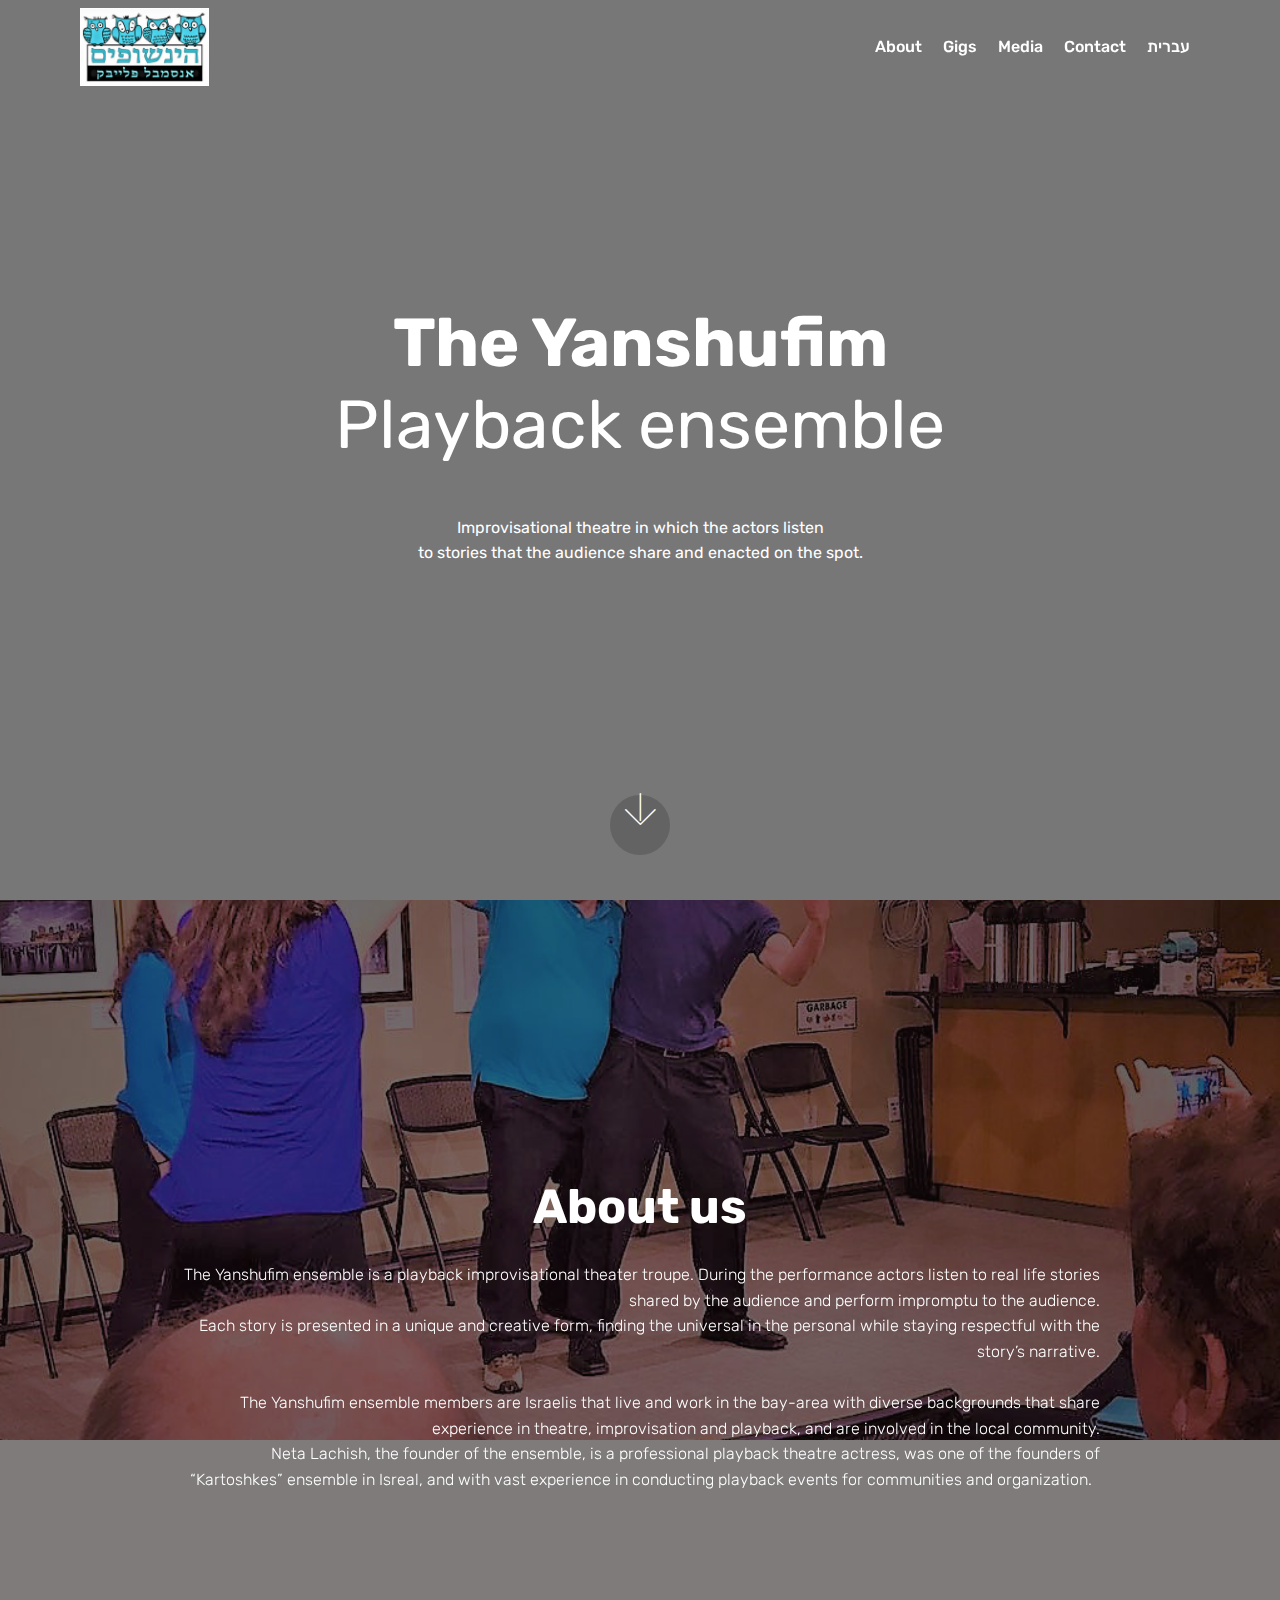
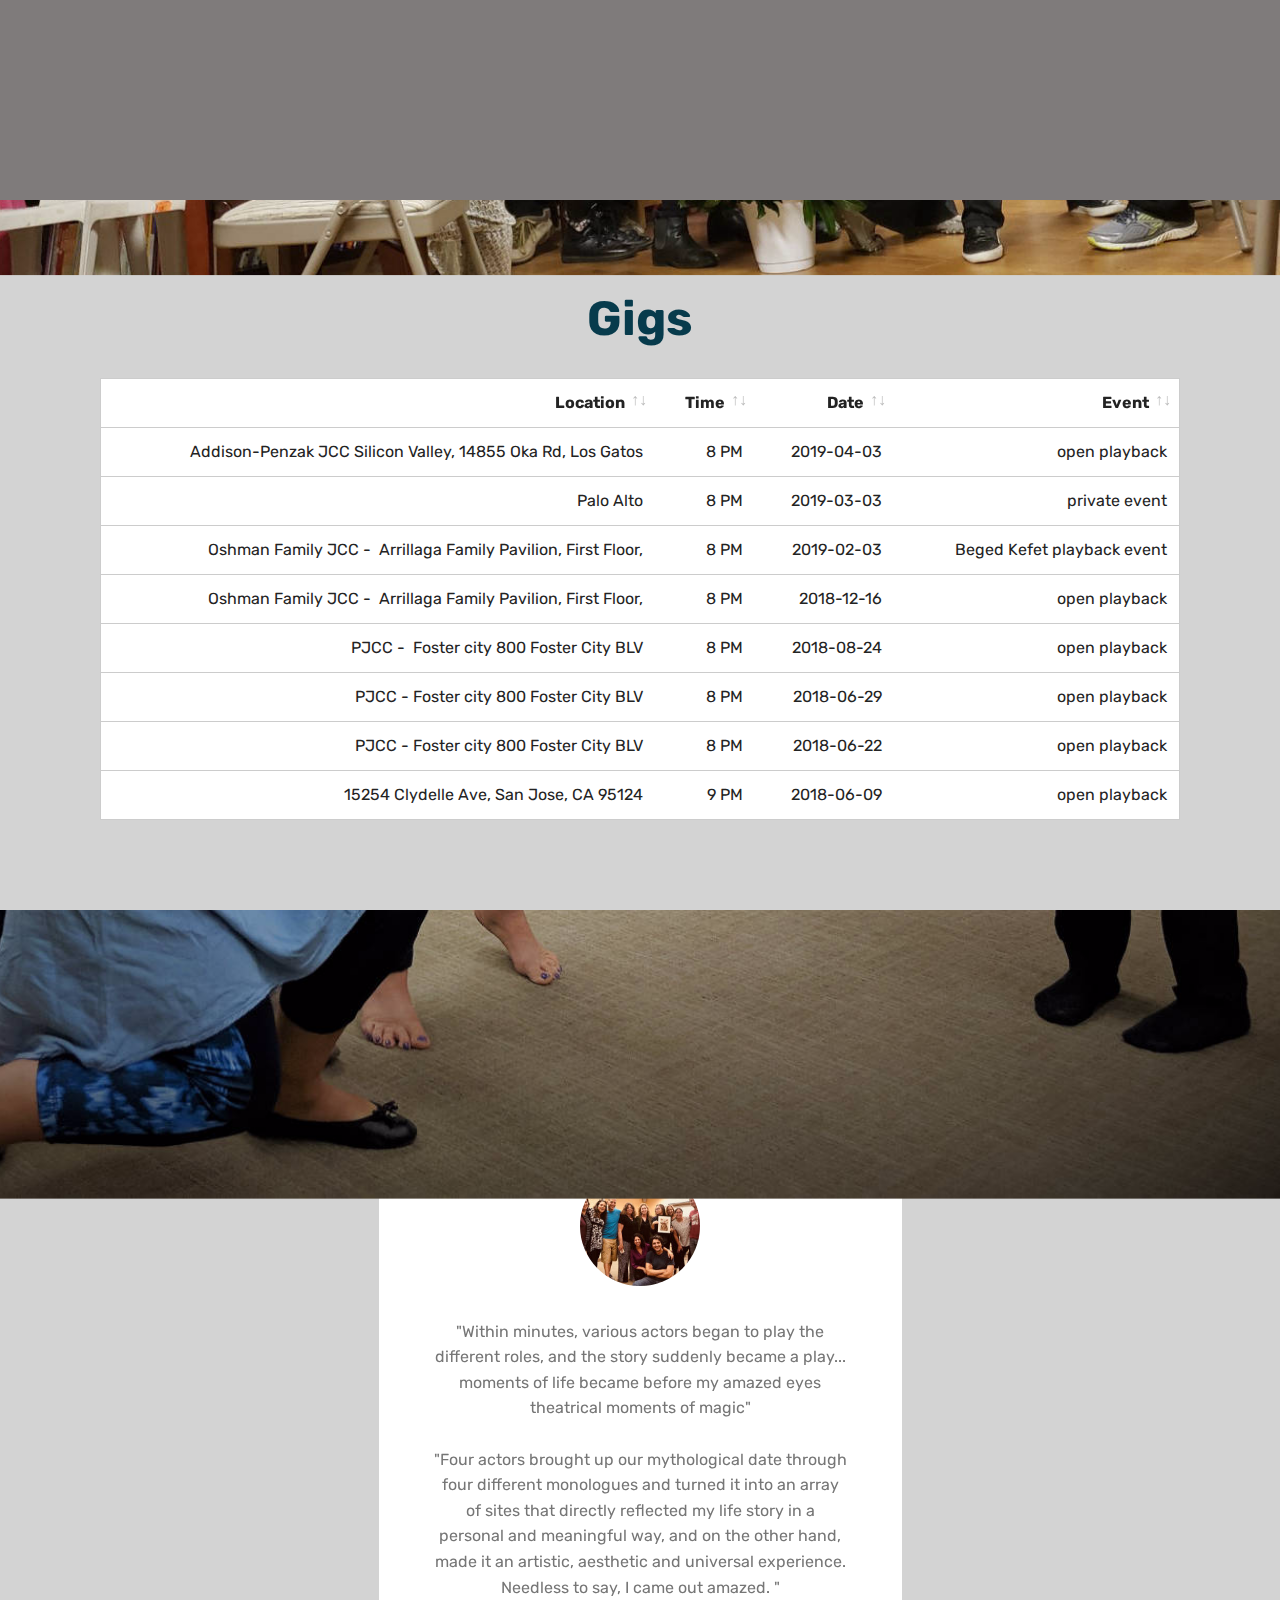
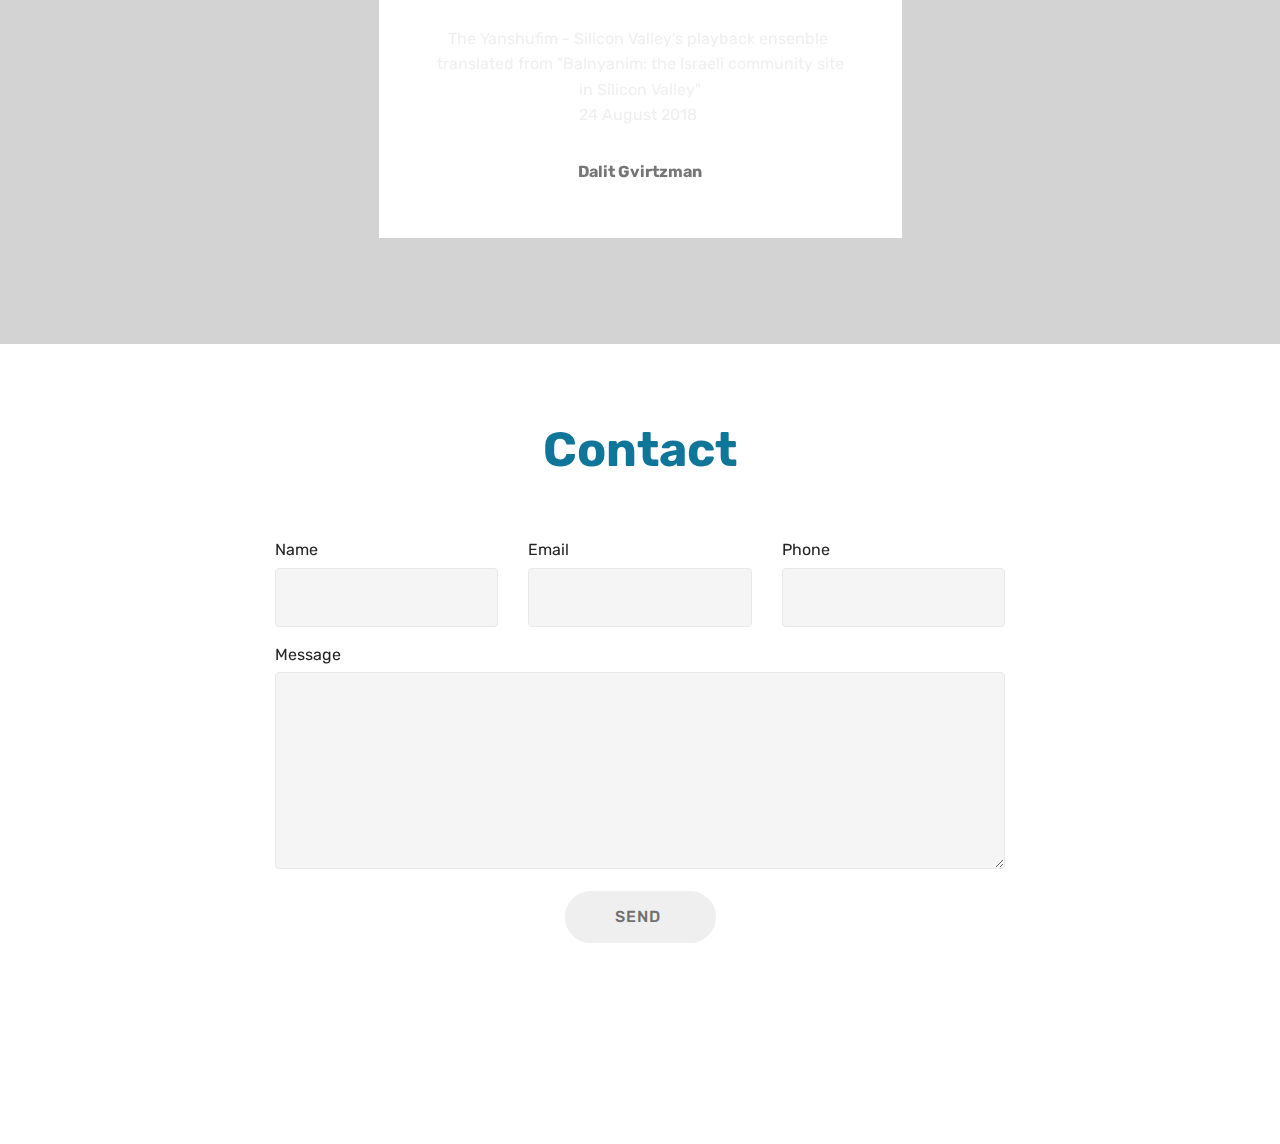
==== commit 07823a38: "updates to gigs" ====
--- a/index_english.html
+++ b/index_english.html
@@ -138,25 +138,25 @@
               
             <tr> 
                 
-                
-                
-                
-              <td class="body-item mbr-fonts-style display-7">PJCC - &nbsp;Foster city 800 Foster City BLV</td><td class="body-item mbr-fonts-style display-7">8 PM</td><td class="body-item mbr-fonts-style display-7">2018-08-24<br></td><td class="body-item mbr-fonts-style display-7">פלייבק פתוח לקהל</td></tr><tr>
-                
-                
-                
-                
-              <td class="body-item mbr-fonts-style display-7">PJCC -  Foster city 800 Foster City BLV</td><td class="body-item mbr-fonts-style display-7">8 PM<br></td><td class="body-item mbr-fonts-style display-7">2018-06-29</td><td class="body-item mbr-fonts-style display-7">פלייבק פתוח לקהל</td></tr><tr>
-                
-                
-                
-                
-              <td class="body-item mbr-fonts-style display-7">PJCC -  Foster city 800 Foster City BLV</td><td class="body-item mbr-fonts-style display-7">8 PM</td><td class="body-item mbr-fonts-style display-7">2018-06-22</td><td class="body-item mbr-fonts-style display-7">פלייבק פתוח לקהל</td></tr><tr>
-                
-                
-                
-                
-              <td class="body-item mbr-fonts-style display-7">15254 Clydelle Ave, San Jose, CA 95124</td><td class="body-item mbr-fonts-style display-7">9 PM</td><td class="body-item mbr-fonts-style display-7">2018-06-09</td><td class="body-item mbr-fonts-style display-7">יומולדת ללאה</td></tr></tbody>
+   
+			  <td class="body-item mbr-fonts-style display-7">Addison-Penzak JCC Silicon Valley, 14855 Oka Rd, Los Gatos </td><td class="body-item mbr-fonts-style display-7">8 PM</td><td class="body-item mbr-fonts-style display-7">2019-04-03<br></td><td class="body-item mbr-fonts-style display-7"> open playback </td></tr><tr>
+              
+              <td class="body-item mbr-fonts-style display-7">Palo Alto </td><td class="body-item mbr-fonts-style display-7">8 PM</td><td class="body-item mbr-fonts-style display-7">2019-03-03<br></td><td class="body-item mbr-fonts-style display-7"> private event </td></tr><tr>
+              
+			  <td class="body-item mbr-fonts-style display-7">Oshman Family JCC - &nbsp;Arrillaga Family Pavilion, First Floor, </td><td class="body-item mbr-fonts-style display-7">8 PM</td><td class="body-item mbr-fonts-style display-7">2019-02-03<br></td><td class="body-item mbr-fonts-style display-7">Beged Kefet playback event   </td></tr><tr>
+                
+              <td class="body-item mbr-fonts-style display-7">Oshman Family JCC - &nbsp;Arrillaga Family Pavilion, First Floor, </td><td class="body-item mbr-fonts-style display-7">8 PM</td><td class="body-item mbr-fonts-style display-7">2018-12-16<br></td><td class="body-item mbr-fonts-style display-7">open playback</td></tr><tr>
+                
+              <td class="body-item mbr-fonts-style display-7">PJCC - &nbsp;Foster city 800 Foster City BLV</td><td class="body-item mbr-fonts-style display-7">8 PM</td><td class="body-item mbr-fonts-style display-7">2018-08-24<br></td><td class="body-item mbr-fonts-style display-7">open playback</td></tr><tr>  
+                
+              <td class="body-item mbr-fonts-style display-7">PJCC -  Foster city 800 Foster City BLV</td><td class="body-item mbr-fonts-style display-7">8 PM<br></td><td class="body-item mbr-fonts-style display-7">2018-06-29</td><td class="body-item mbr-fonts-style display-7">open playback</td></tr><tr>
+                
+              <td class="body-item mbr-fonts-style display-7">PJCC -  Foster city 800 Foster City BLV</td><td class="body-item mbr-fonts-style display-7">8 PM</td><td class="body-item mbr-fonts-style display-7">2018-06-22</td><td class="body-item mbr-fonts-style display-7">open playback</td></tr><tr>
+                
+              <td class="body-item mbr-fonts-style display-7">15254 Clydelle Ave, San Jose, CA 95124</td><td class="body-item mbr-fonts-style display-7">9 PM</td><td class="body-item mbr-fonts-style display-7">2018-06-09</td><td class="body-item mbr-fonts-style display-7">open playback</td></tr></tbody>
+                
+                
+                
           </table>
         </div>
         <div class="container table-info-container">
@@ -231,7 +231,7 @@
             <div class="media-container-column col-lg-8" data-form-type="formoid">
                     <div data-form-alert="" hidden="">Thanks for filling out the form!</div>
             
-                    <form class="mbr-form" action="https://mobirise.com/" method="post" data-form-title="Mobirise Form"><input type="hidden" name="email" data-form-email="true" value="CXnWXG0XX2t6IJY6l/R8FP+N1QUWe/fJeojGmAWbfPjhcwpEkSfl7GtbmL4g/TUiOPbIjWauFXMab6ozFmmaCEHtnbJaSqVr6ZV4IwK2FoWj1nPMjXDC8HHF1fAkrVZN">
+                    <form class="mbr-form" action="https://mobirise.com/" method="post" data-form-title="Mobirise Form"><input type="hidden" name="email" data-form-email="true" value="Cf5sTqWbXIF/uHs/CE4vG4fRvmrh/pz55+QdHrQyAgltHNt26Gc5FfbOUYjhleH6b17ioqpiyzyv+6hHvKjQbXmb0C2EqaLFVGnIRB6tXmoGwHSz2BZOH8uek5xe5Pc5">
                         <div class="row row-sm-offset">
                             <div class="col-md-4 multi-horizontal" data-for="name">
                                 <div class="form-group">
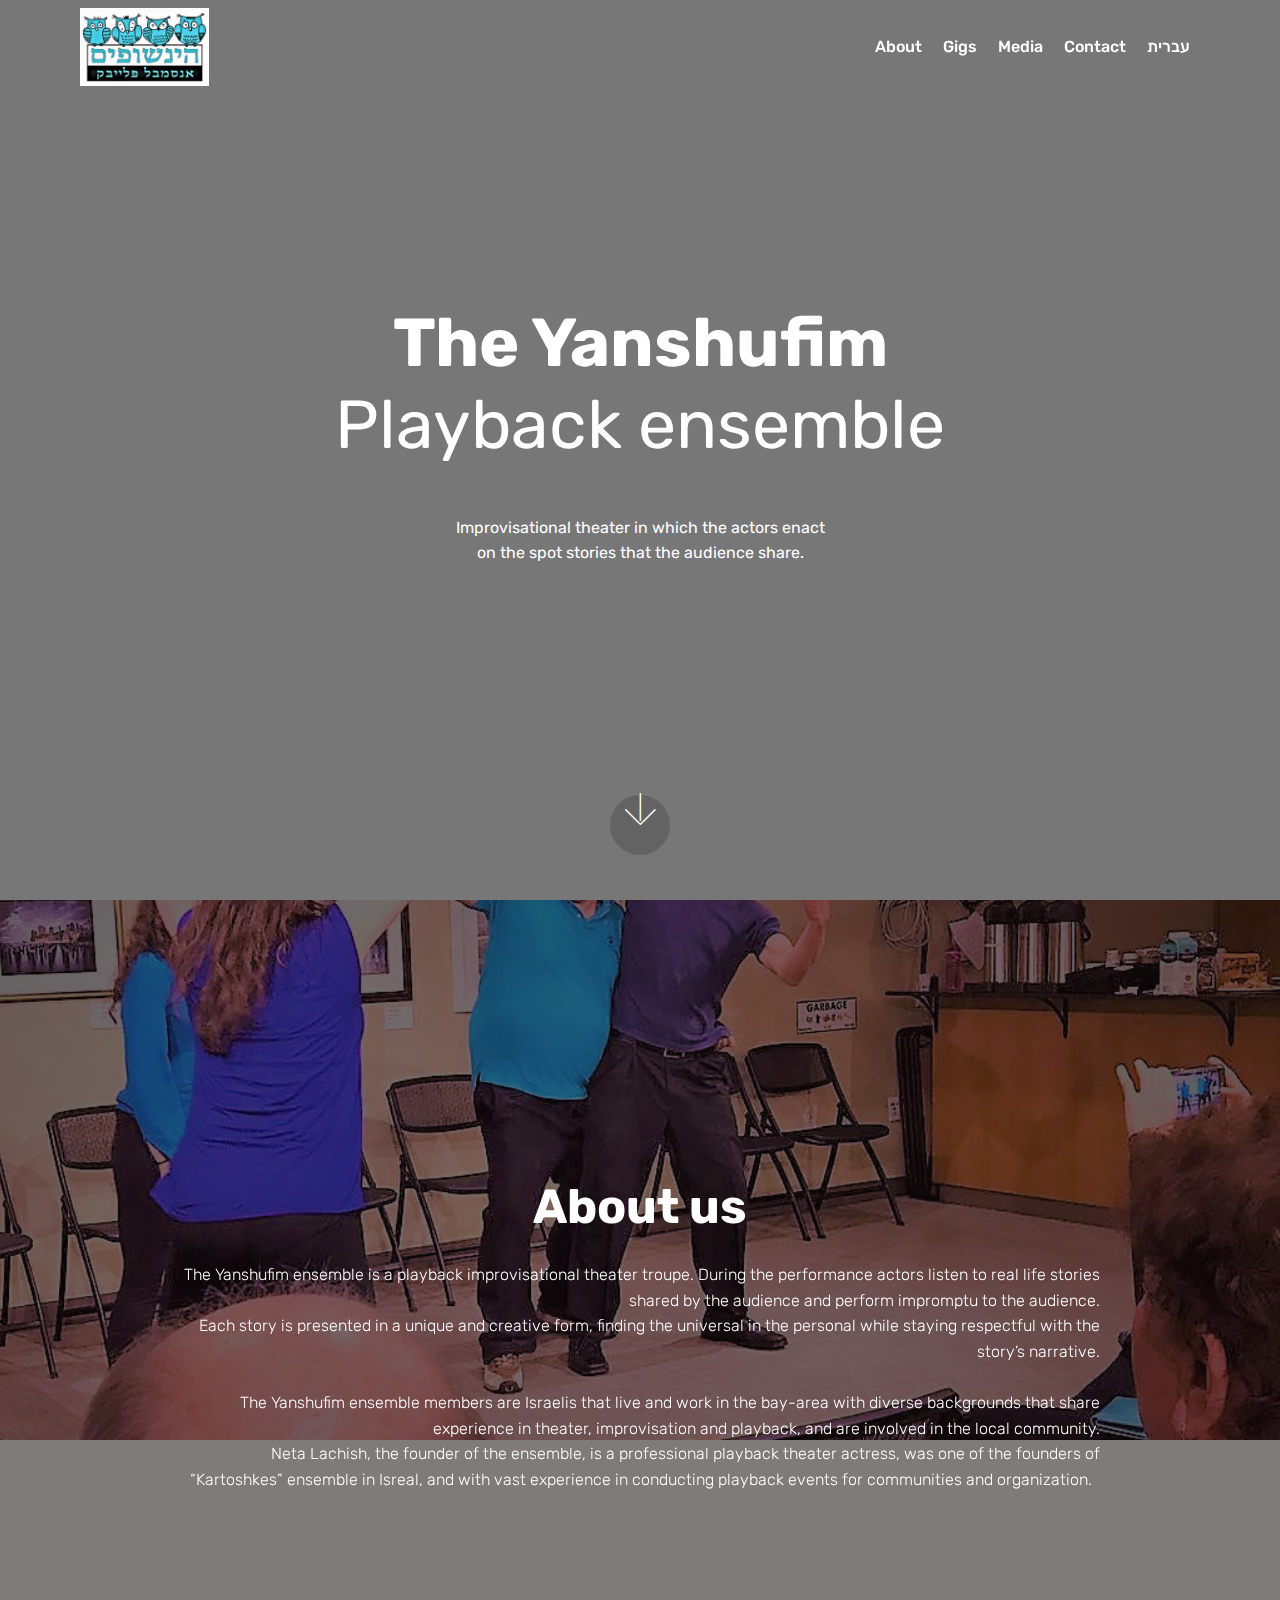
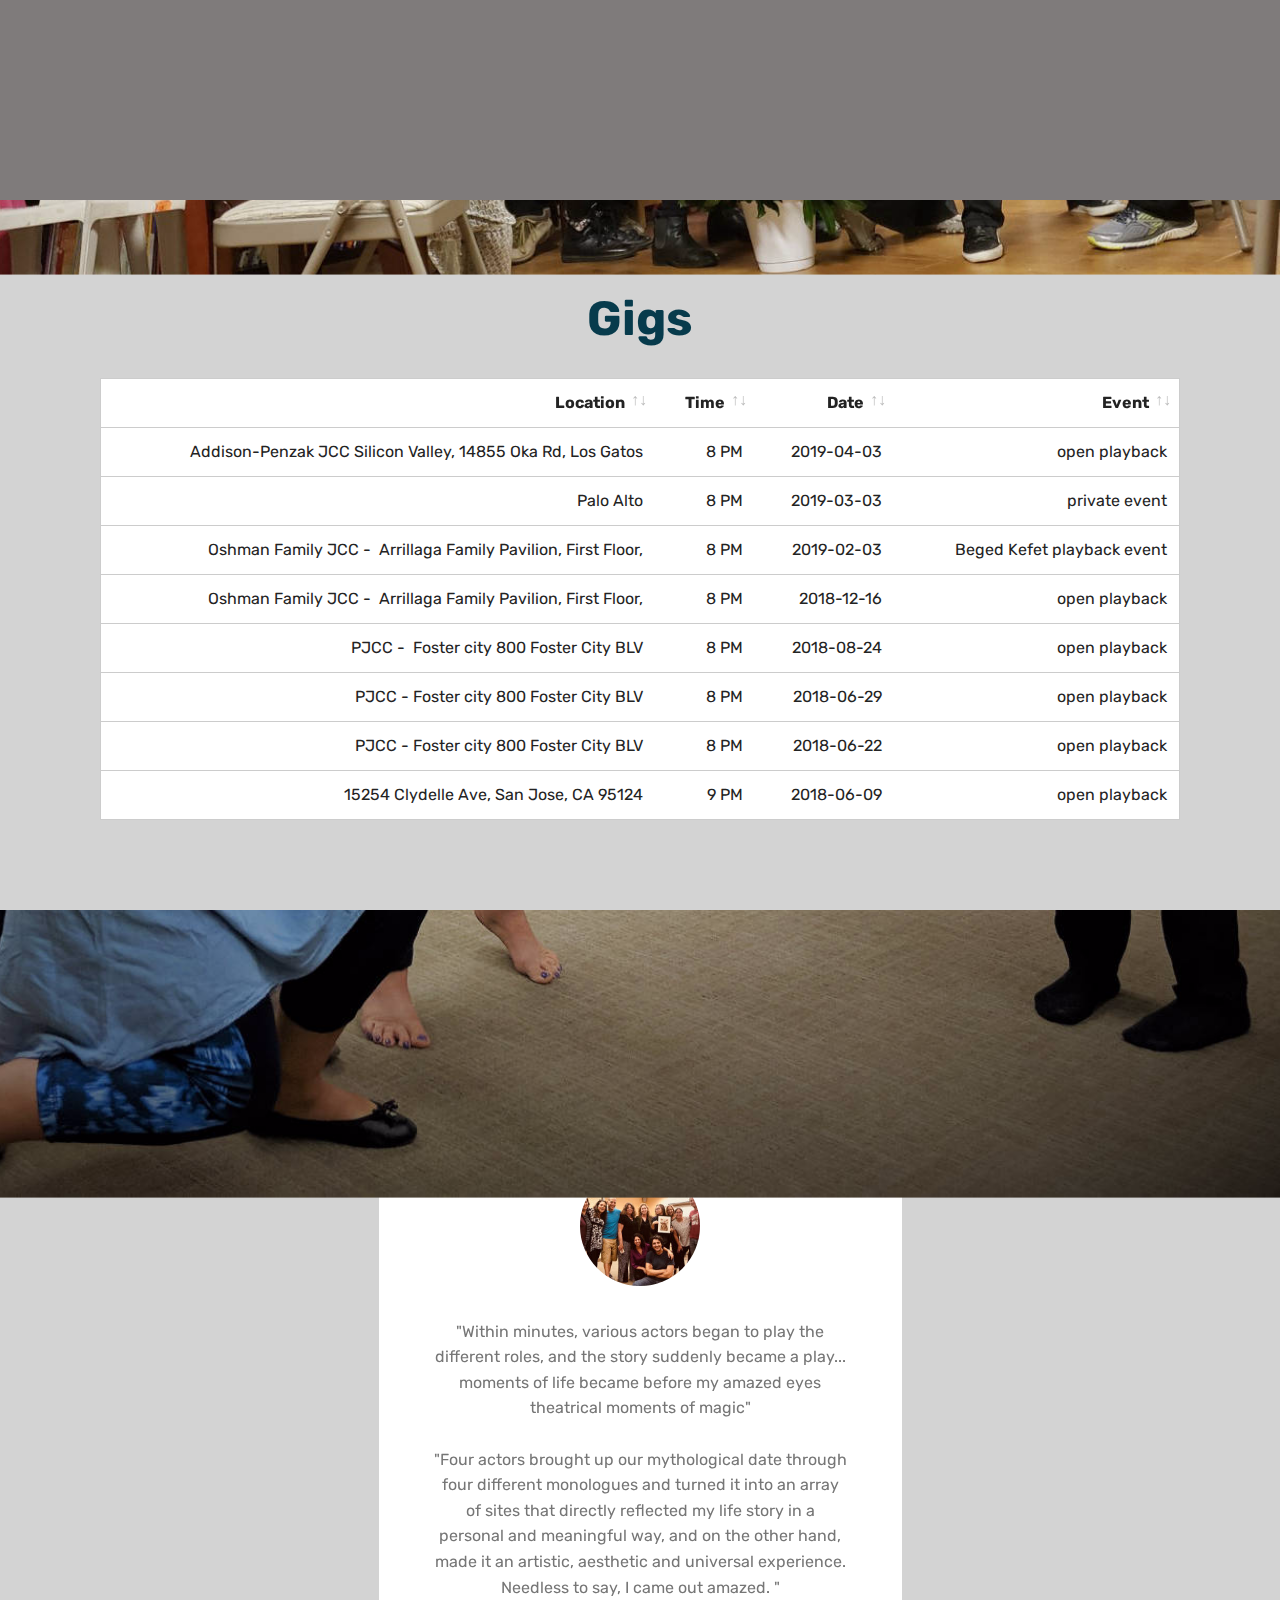
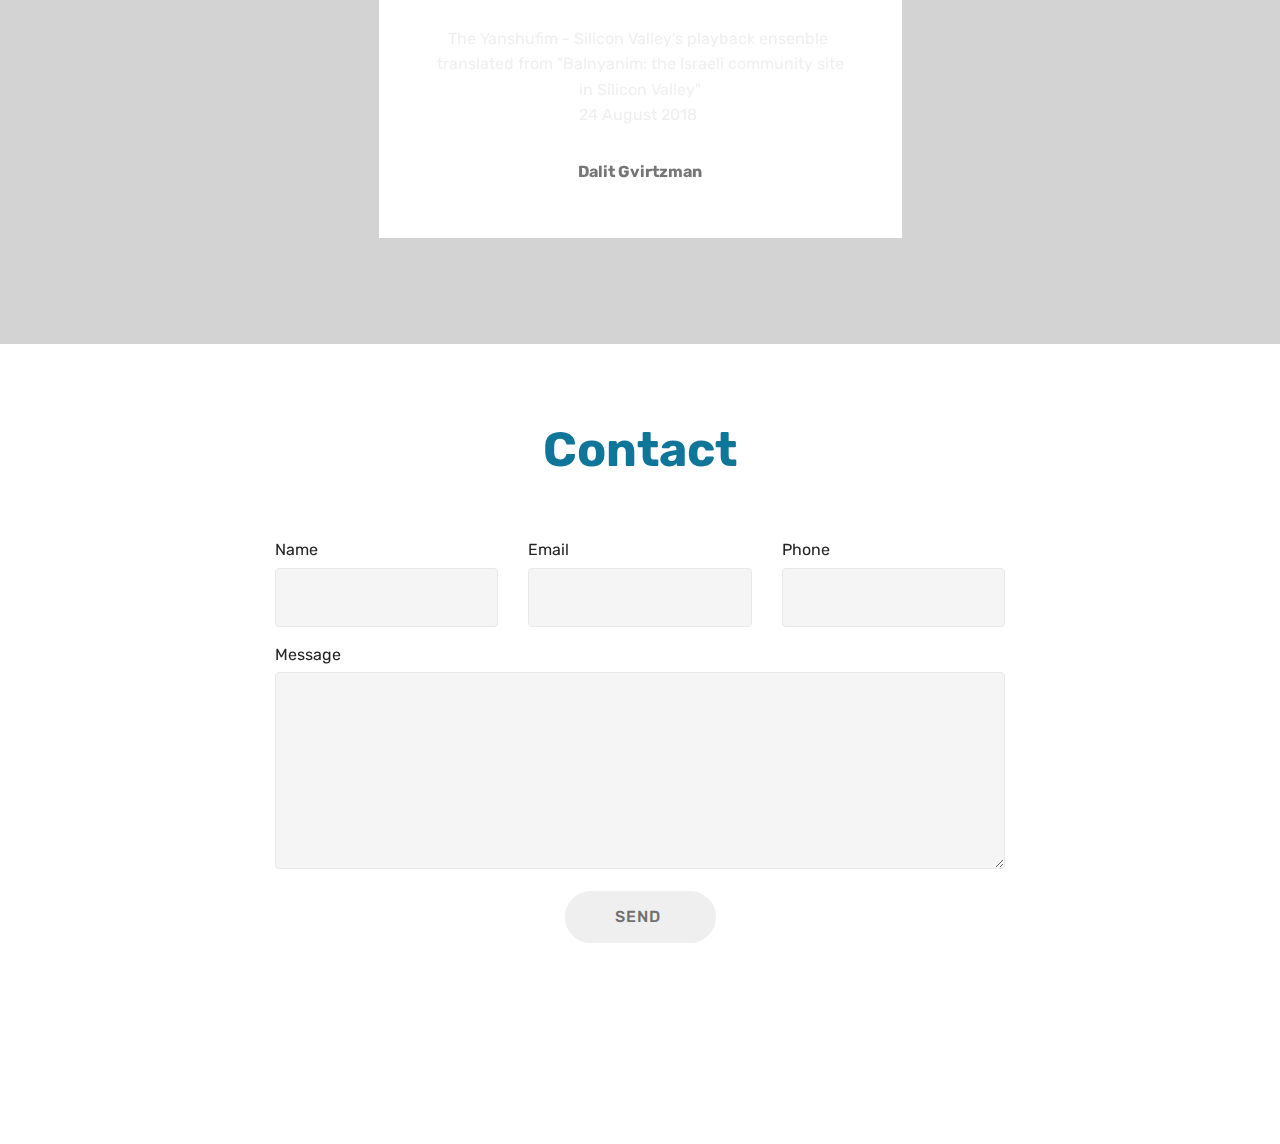
==== commit e62057f7: "typos corrected" ====
--- a/index_english.html
+++ b/index_english.html
@@ -71,7 +71,7 @@
                 <h1 class="mbr-section-title align-center mbr-bold pb-3 mbr-fonts-style display-1">
                     
                 <div><span style="color: inherit; font-size: 4.25rem;">The Yanshufim</span><br></div><div><span style="font-weight: normal;">Playback ensemble</span></div></h1>
-                <p class="mbr-text align-center pb-3 mbr-fonts-style display-7"><br>Improvisational theatre in which the actors listen<br> to stories that the audience share and enacted on the spot.<br></p>
+                <p class="mbr-text align-center pb-3 mbr-fonts-style display-7"><br>Improvisational theater in which the actors enact<br> on the spot stories that the audience share.<br></p>
                 
             </div>
         </div>
@@ -98,7 +98,7 @@
                 <h3 class="mbr-section-subtitle align-center mbr-light pb-3 mbr-fonts-style display-2"><strong>
                     About us</strong></h3>
                 <p class="mbr-text align-center pb-3 mbr-fonts-style display-4">The Yanshufim ensemble is a playback improvisational theater troupe. During the performance actors listen to real life stories shared by the audience and perform impromptu to the audience.<br> Each story is presented in a unique and creative form, finding the universal in the personal while staying respectful with the story’s narrative.
-<br><br>The Yanshufim ensemble members are Israelis that live and work in the bay-area with diverse backgrounds that share experience in theatre, improvisation and playback, and are involved in the local community.<br> Neta Lachish, the founder of the ensemble, is a professional playback theatre actress, was one of the founders of “Kartoshkes” ensemble in Isreal, and with vast experience in conducting playback events for communities and organization. &nbsp;<br></p>
+<br><br>The Yanshufim ensemble members are Israelis that live and work in the bay-area with diverse backgrounds that share experience in theater, improvisation and playback, and are involved in the local community.<br> Neta Lachish, the founder of the ensemble, is a professional playback theater actress, was one of the founders of “Kartoshkes” ensemble in Isreal, and with vast experience in conducting playback events for communities and organization. &nbsp;<br></p>
                 
             </div>
         </div>
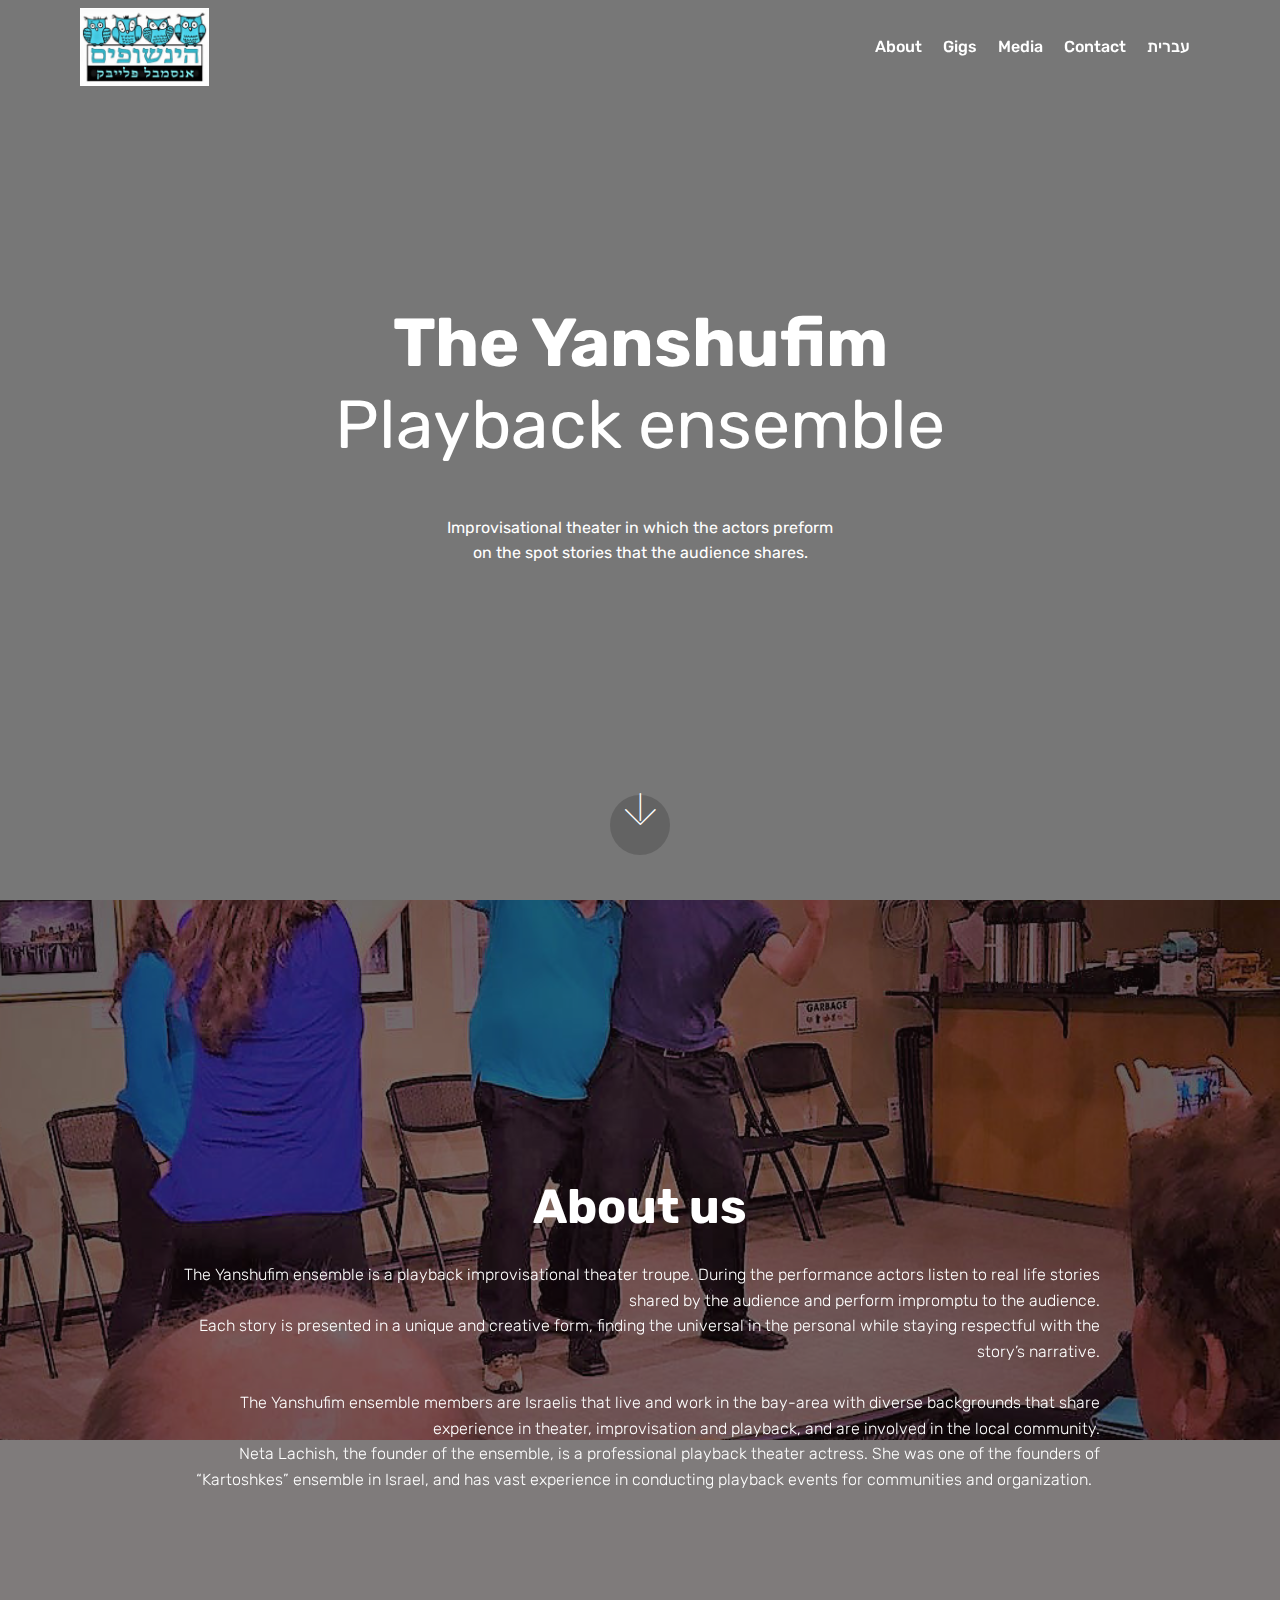
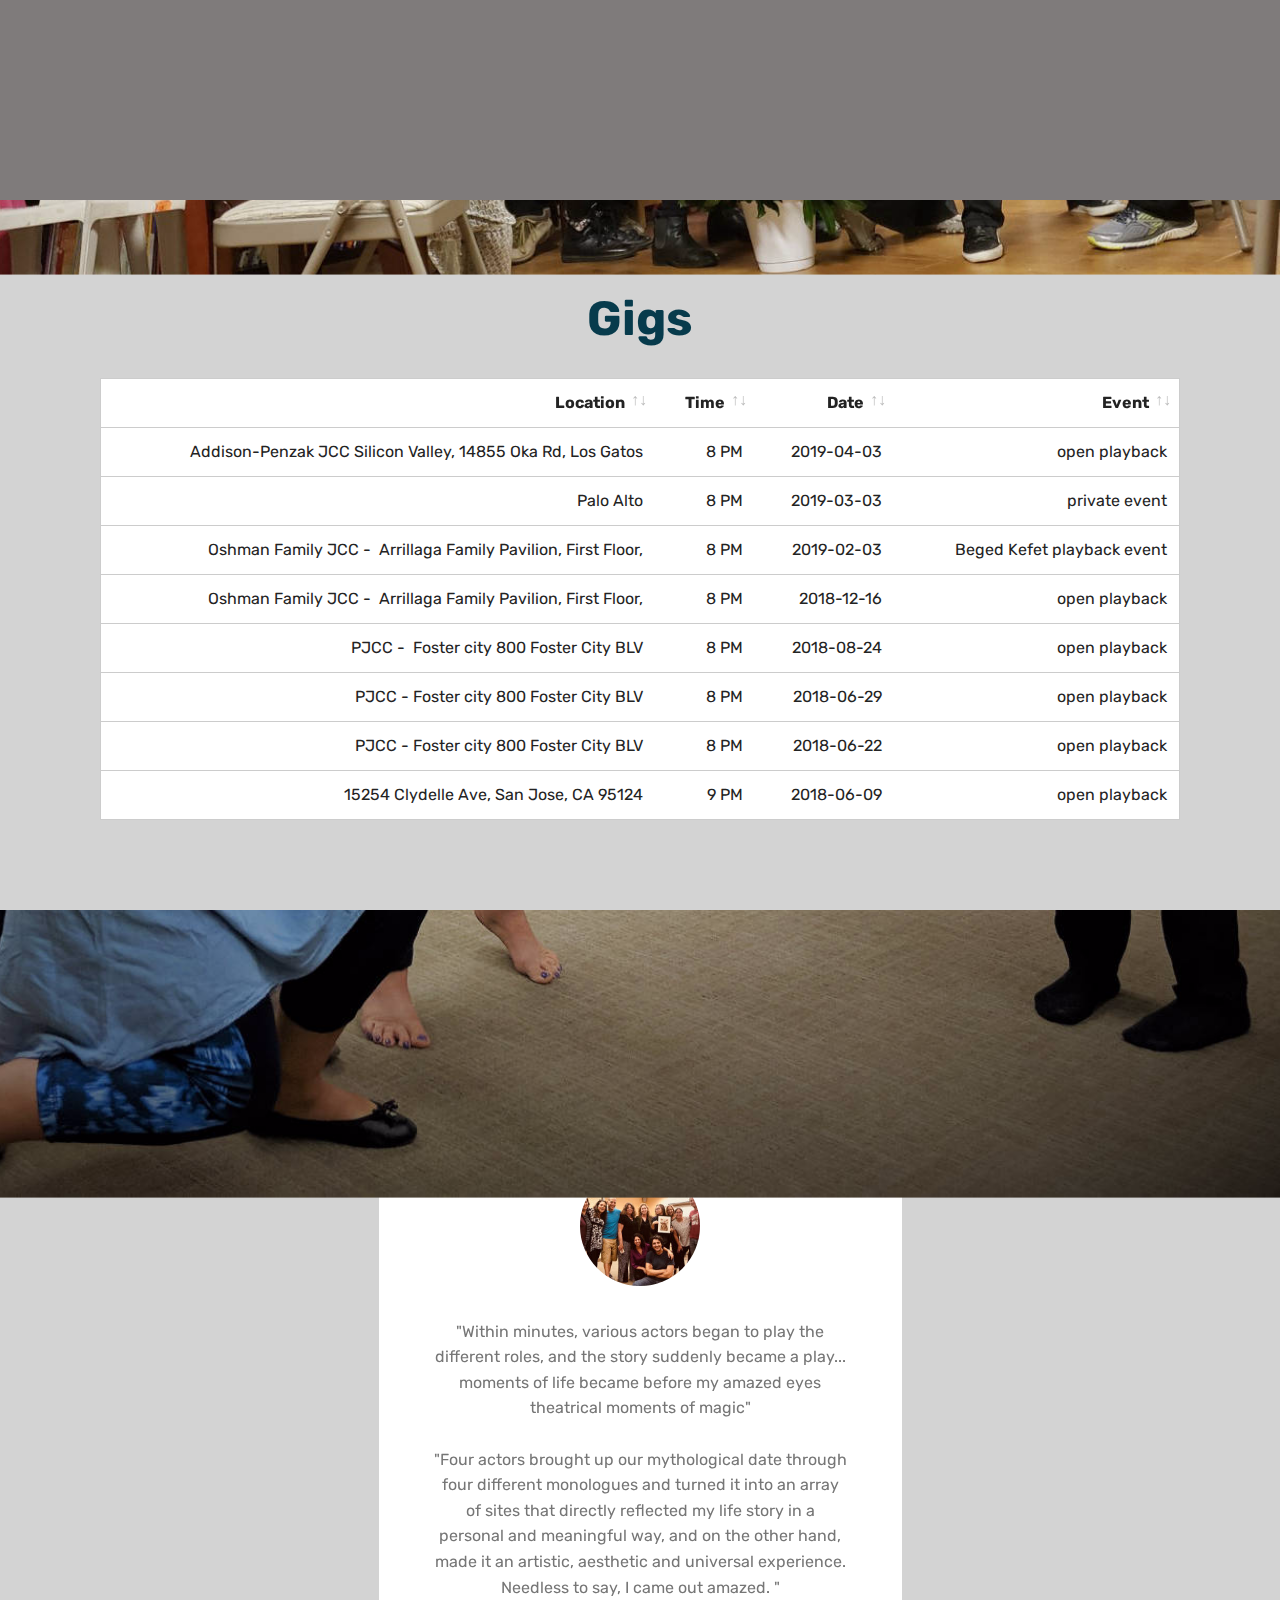
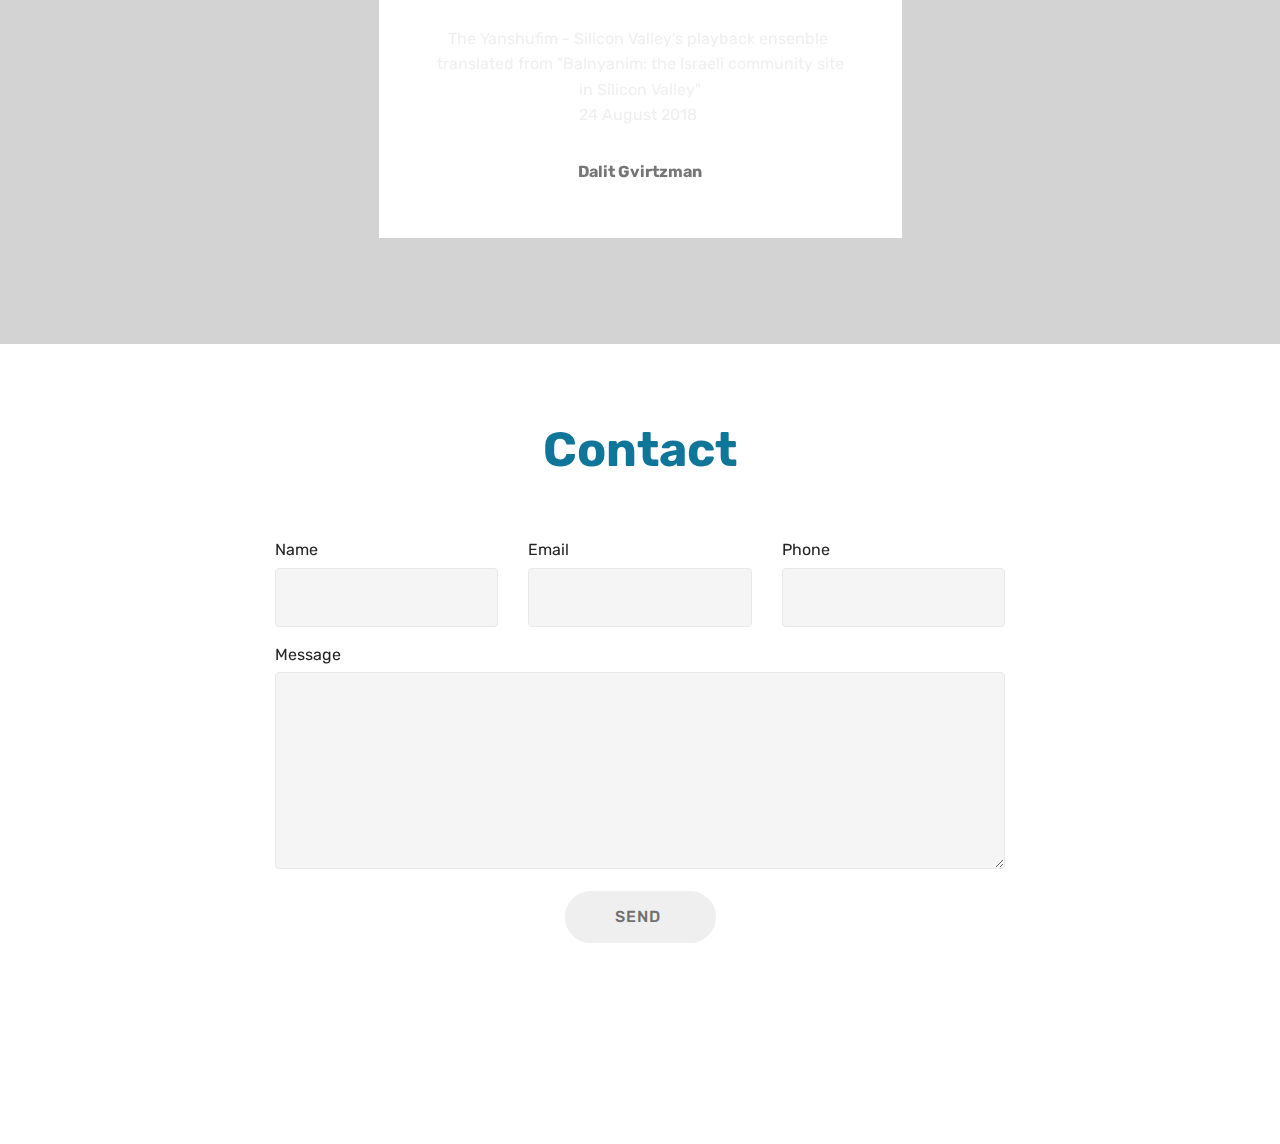
==== commit dd4dad79: "typo" ====
--- a/index_english.html
+++ b/index_english.html
@@ -71,7 +71,7 @@
                 <h1 class="mbr-section-title align-center mbr-bold pb-3 mbr-fonts-style display-1">
                     
                 <div><span style="color: inherit; font-size: 4.25rem;">The Yanshufim</span><br></div><div><span style="font-weight: normal;">Playback ensemble</span></div></h1>
-                <p class="mbr-text align-center pb-3 mbr-fonts-style display-7"><br>Improvisational theater in which the actors enact<br> on the spot stories that the audience share.<br></p>
+                <p class="mbr-text align-center pb-3 mbr-fonts-style display-7"><br>Improvisational theater in which the actors preform<br> on the spot stories that the audience shares.<br></p>
                 
             </div>
         </div>
@@ -98,7 +98,7 @@
                 <h3 class="mbr-section-subtitle align-center mbr-light pb-3 mbr-fonts-style display-2"><strong>
                     About us</strong></h3>
                 <p class="mbr-text align-center pb-3 mbr-fonts-style display-4">The Yanshufim ensemble is a playback improvisational theater troupe. During the performance actors listen to real life stories shared by the audience and perform impromptu to the audience.<br> Each story is presented in a unique and creative form, finding the universal in the personal while staying respectful with the story’s narrative.
-<br><br>The Yanshufim ensemble members are Israelis that live and work in the bay-area with diverse backgrounds that share experience in theater, improvisation and playback, and are involved in the local community.<br> Neta Lachish, the founder of the ensemble, is a professional playback theater actress, was one of the founders of “Kartoshkes” ensemble in Isreal, and with vast experience in conducting playback events for communities and organization. &nbsp;<br></p>
+<br><br>The Yanshufim ensemble members are Israelis that live and work in the bay-area with diverse backgrounds that share experience in theater, improvisation and playback, and are involved in the local community.<br> Neta Lachish, the founder of the ensemble, is a professional playback theater actress. She was one of the founders of “Kartoshkes” ensemble in Israel, and has vast experience in conducting playback events for communities and organization. &nbsp;<br></p>
                 
             </div>
         </div>
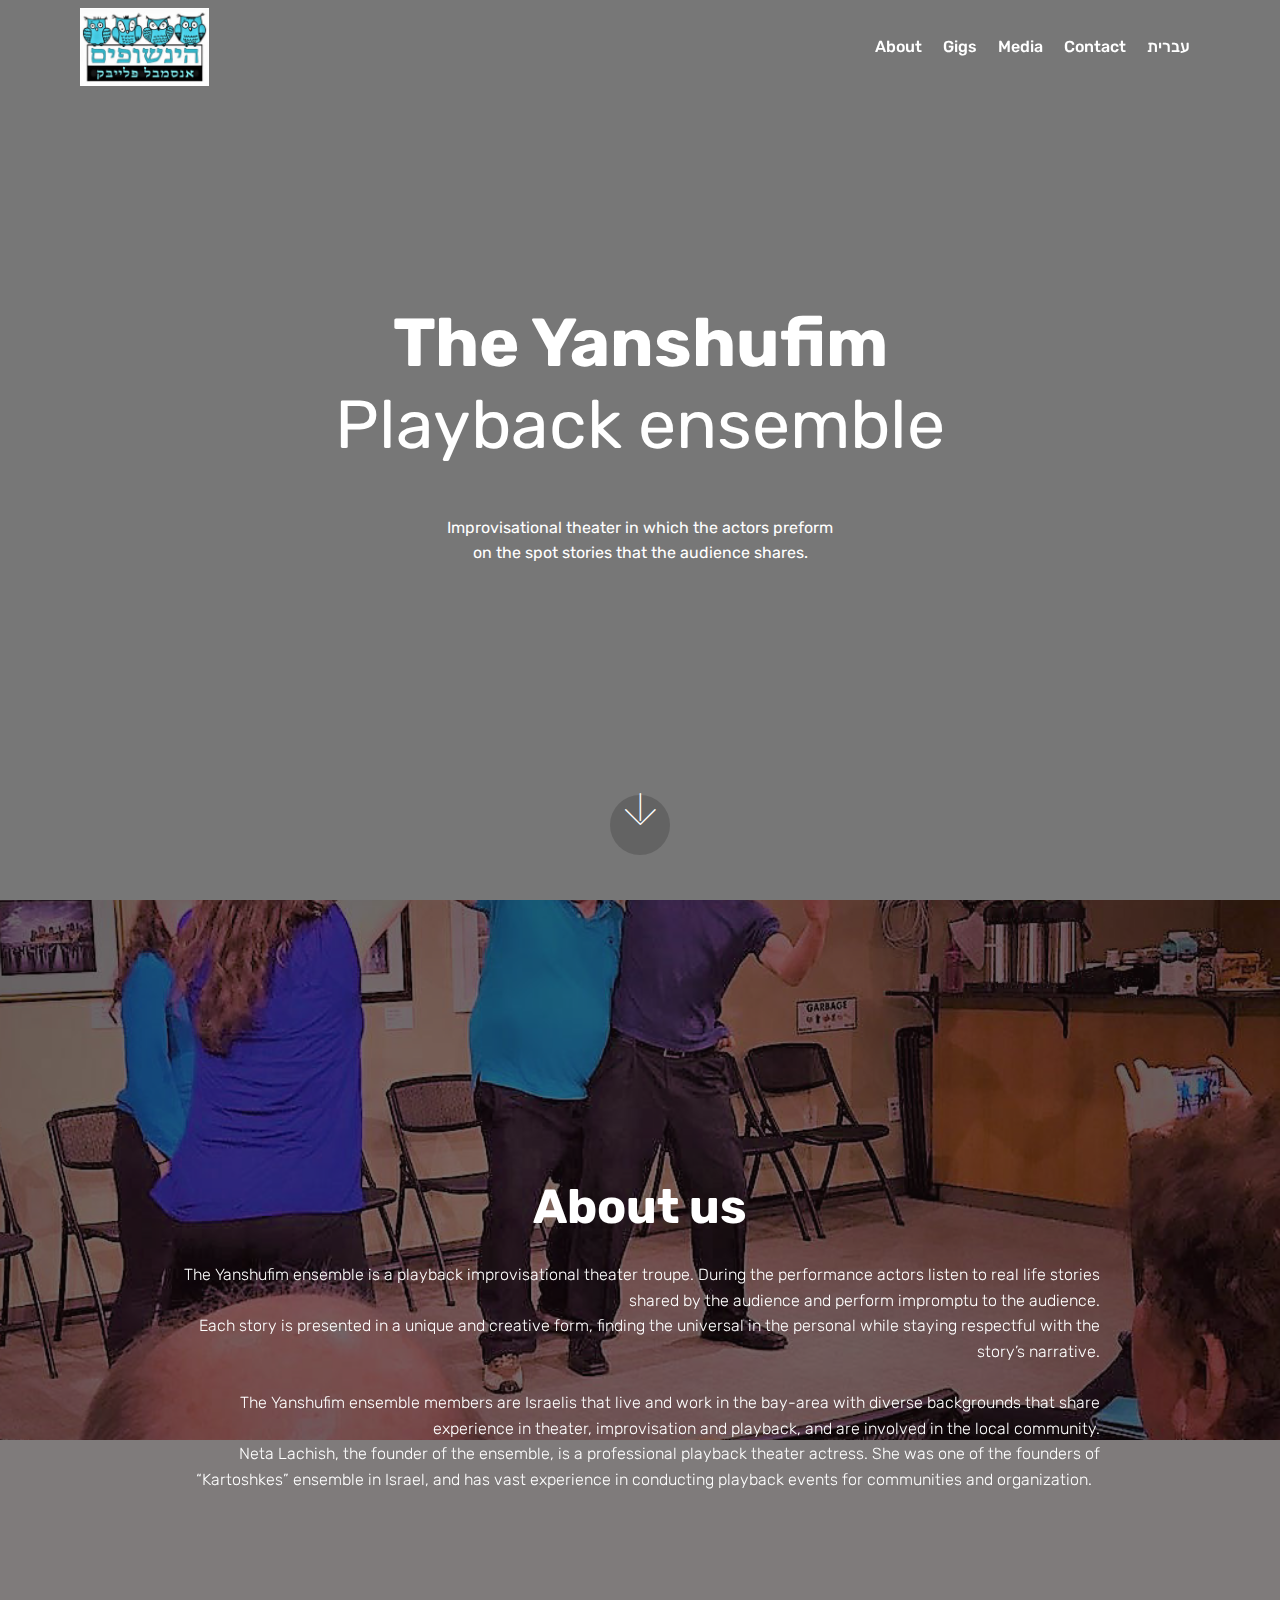
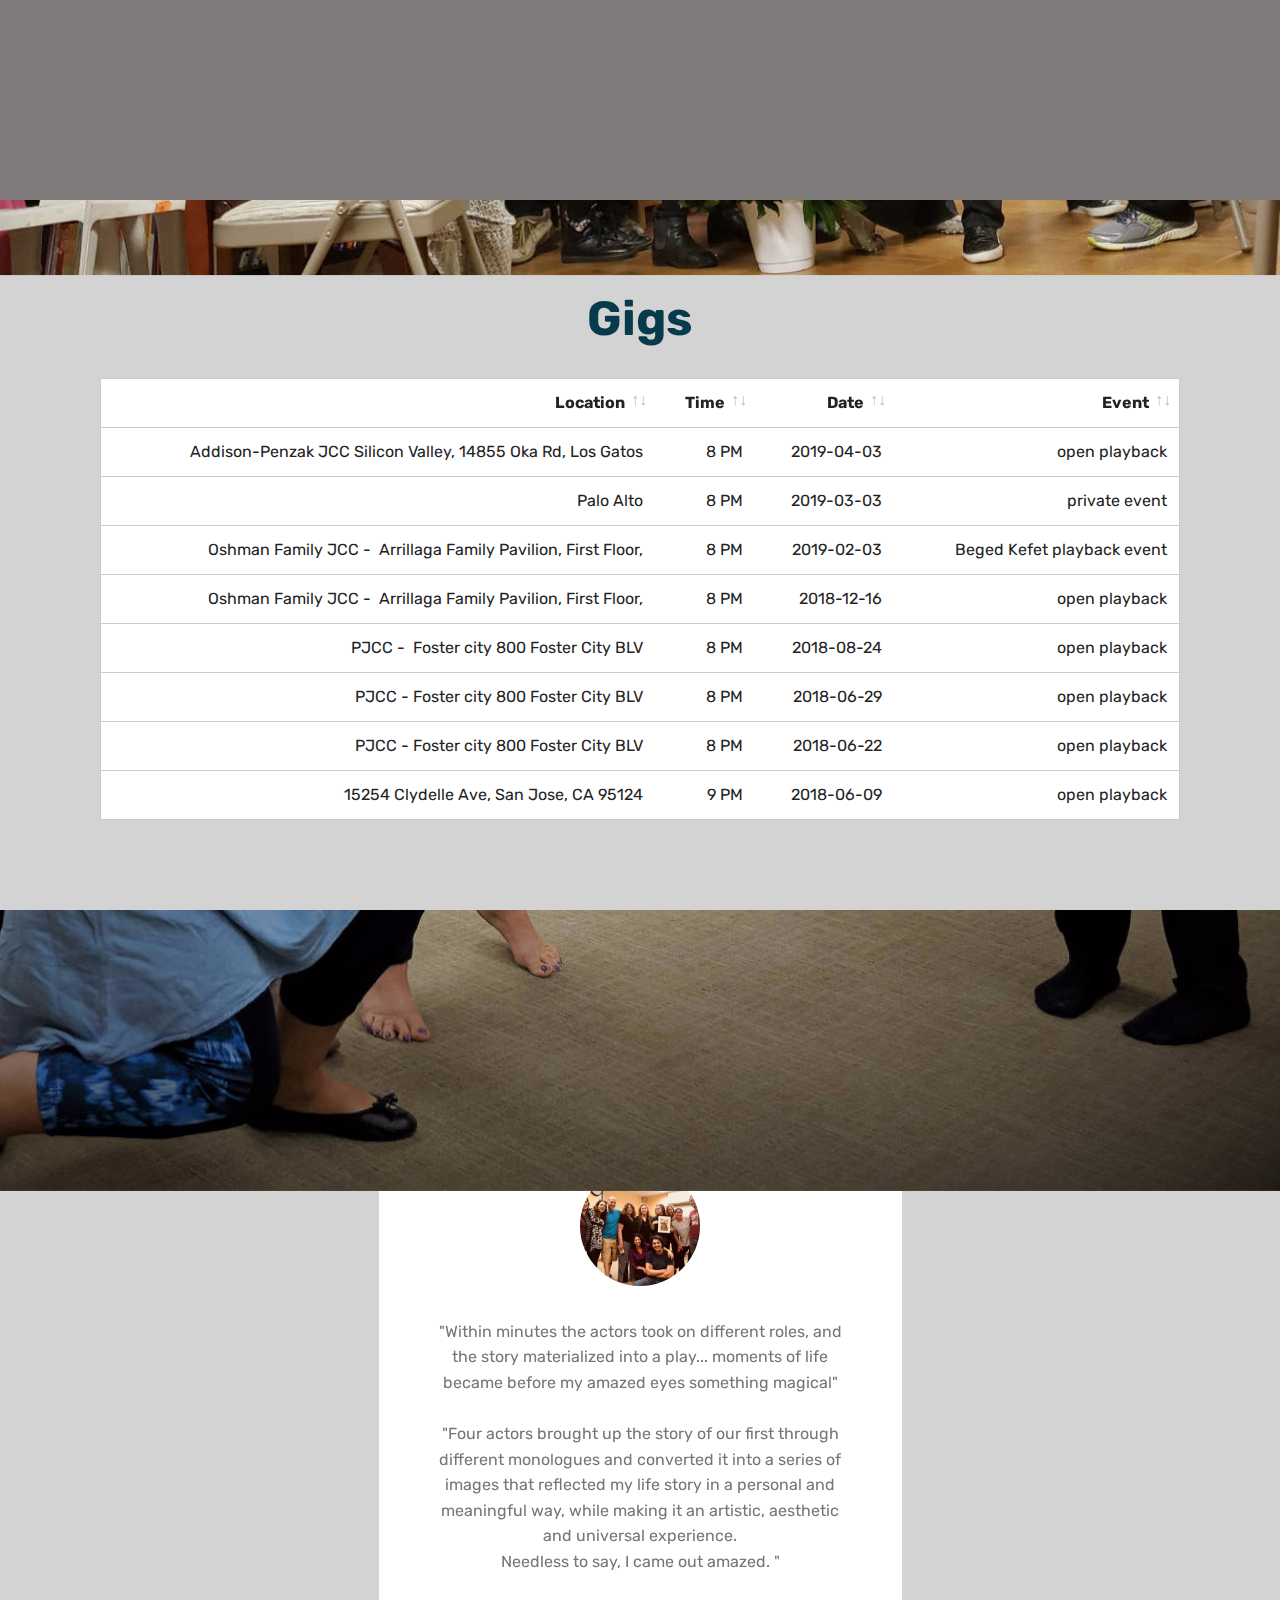
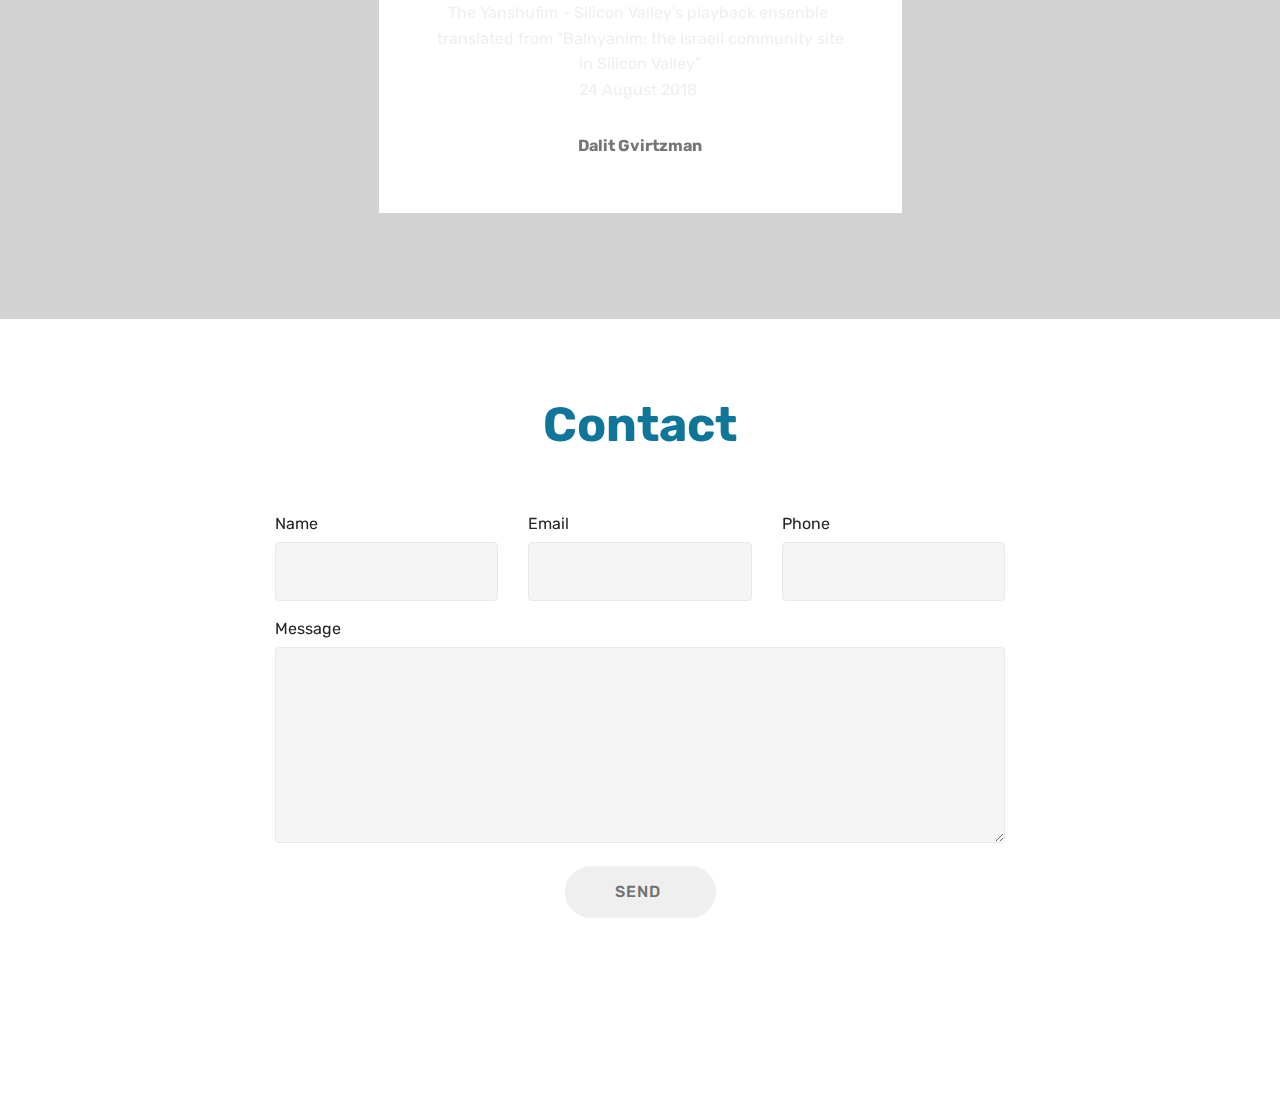
==== commit b76931a9: "update text" ====
--- a/index_english.html
+++ b/index_english.html
@@ -189,7 +189,7 @@
                         <div class="testimonial-photo">
                             <img src="assets/images/yanshufim-1-240x180.jpg" alt="" title="">
                         </div>
-                        <p class="mbr-text mbr-fonts-style display-7">"Within minutes, various actors began to play the different roles, and the story suddenly became a play... moments of life became before my amazed eyes theatrical moments of magic"<br><em><br></em>"Four actors brought up our mythological date through four different monologues and turned it into an array of sites that directly reflected my life story in a personal and meaningful way, and on the other hand, made it an artistic, aesthetic and universal experience.
+                        <p class="mbr-text mbr-fonts-style display-7">"Within minutes the actors took on different roles, and the story materialized into a play... moments of life became before my amazed eyes something magical"<br><em><br></em>"Four actors brought up the story of our first through different monologues and converted it into a series of images that reflected my life story in a personal and meaningful way, while making it an artistic, aesthetic and universal experience.
 <br>Needless to say, I came out amazed. "<br><br><strong><a href="https://translate.google.com/translate?hl=en&sl=auto&tl=en&u=http%3A%2F%2Fbaicc.org%2F11796%2F%25D7%2594%25D7%2599%25D7%25A0%25D7%25A9%25D7%2595%25D7%25A4%25D7%2599%25D7%259D-%25D7%2590%25D7%25A0%25D7%25A1%25D7%259E%25D7%2591%25D7%259C-%25D7%2594%25D7%25A4%25D7%259C%25D7%2599%25D7%2599%25D7%2591%25D7%25A7-%25D7%25A9%25D7%259C-%25D7%25A2%25D7%259E%25D7%25A7-%25D7%2594%25D7%25A1%25D7%2599%25D7%259C%25D7%2599%25D7%25A7%2F">The Yanshufim - Silicon Valley's playback ensenble&nbsp;</a></strong><br><a href="https://translate.google.com/translate?hl=en&sl=auto&tl=en&u=http%3A%2F%2Fbaicc.org%2F11796%2F%25D7%2594%25D7%2599%25D7%25A0%25D7%25A9%25D7%2595%25D7%25A4%25D7%2599%25D7%259D-%25D7%2590%25D7%25A0%25D7%25A1%25D7%259E%25D7%2591%25D7%259C-%25D7%2594%25D7%25A4%25D7%259C%25D7%2599%25D7%2599%25D7%2591%25D7%25A7-%25D7%25A9%25D7%259C-%25D7%25A2%25D7%259E%25D7%25A7-%25D7%2594%25D7%25A1%25D7%2599%25D7%259C%25D7%2599%25D7%25A7%2F">translated from "BaInyanim: the Israeli community site in Silicon Valley"</a><br><a href="https://translate.google.com/translate?hl=en&sl=auto&tl=en&u=http%3A%2F%2Fbaicc.org%2F11796%2F%25D7%2594%25D7%2599%25D7%25A0%25D7%25A9%25D7%2595%25D7%25A4%25D7%2599%25D7%259D-%25D7%2590%25D7%25A0%25D7%25A1%25D7%259E%25D7%2591%25D7%259C-%25D7%2594%25D7%25A4%25D7%259C%25D7%2599%25D7%2599%25D7%2591%25D7%25A7-%25D7%25A9%25D7%259C-%25D7%25A2%25D7%259E%25D7%25A7-%25D7%2594%25D7%25A1%25D7%2599%25D7%259C%25D7%2599%25D7%25A7%2F">24 August 2018&nbsp;</a></p>
                     </div>
                     <div class="card-footer">
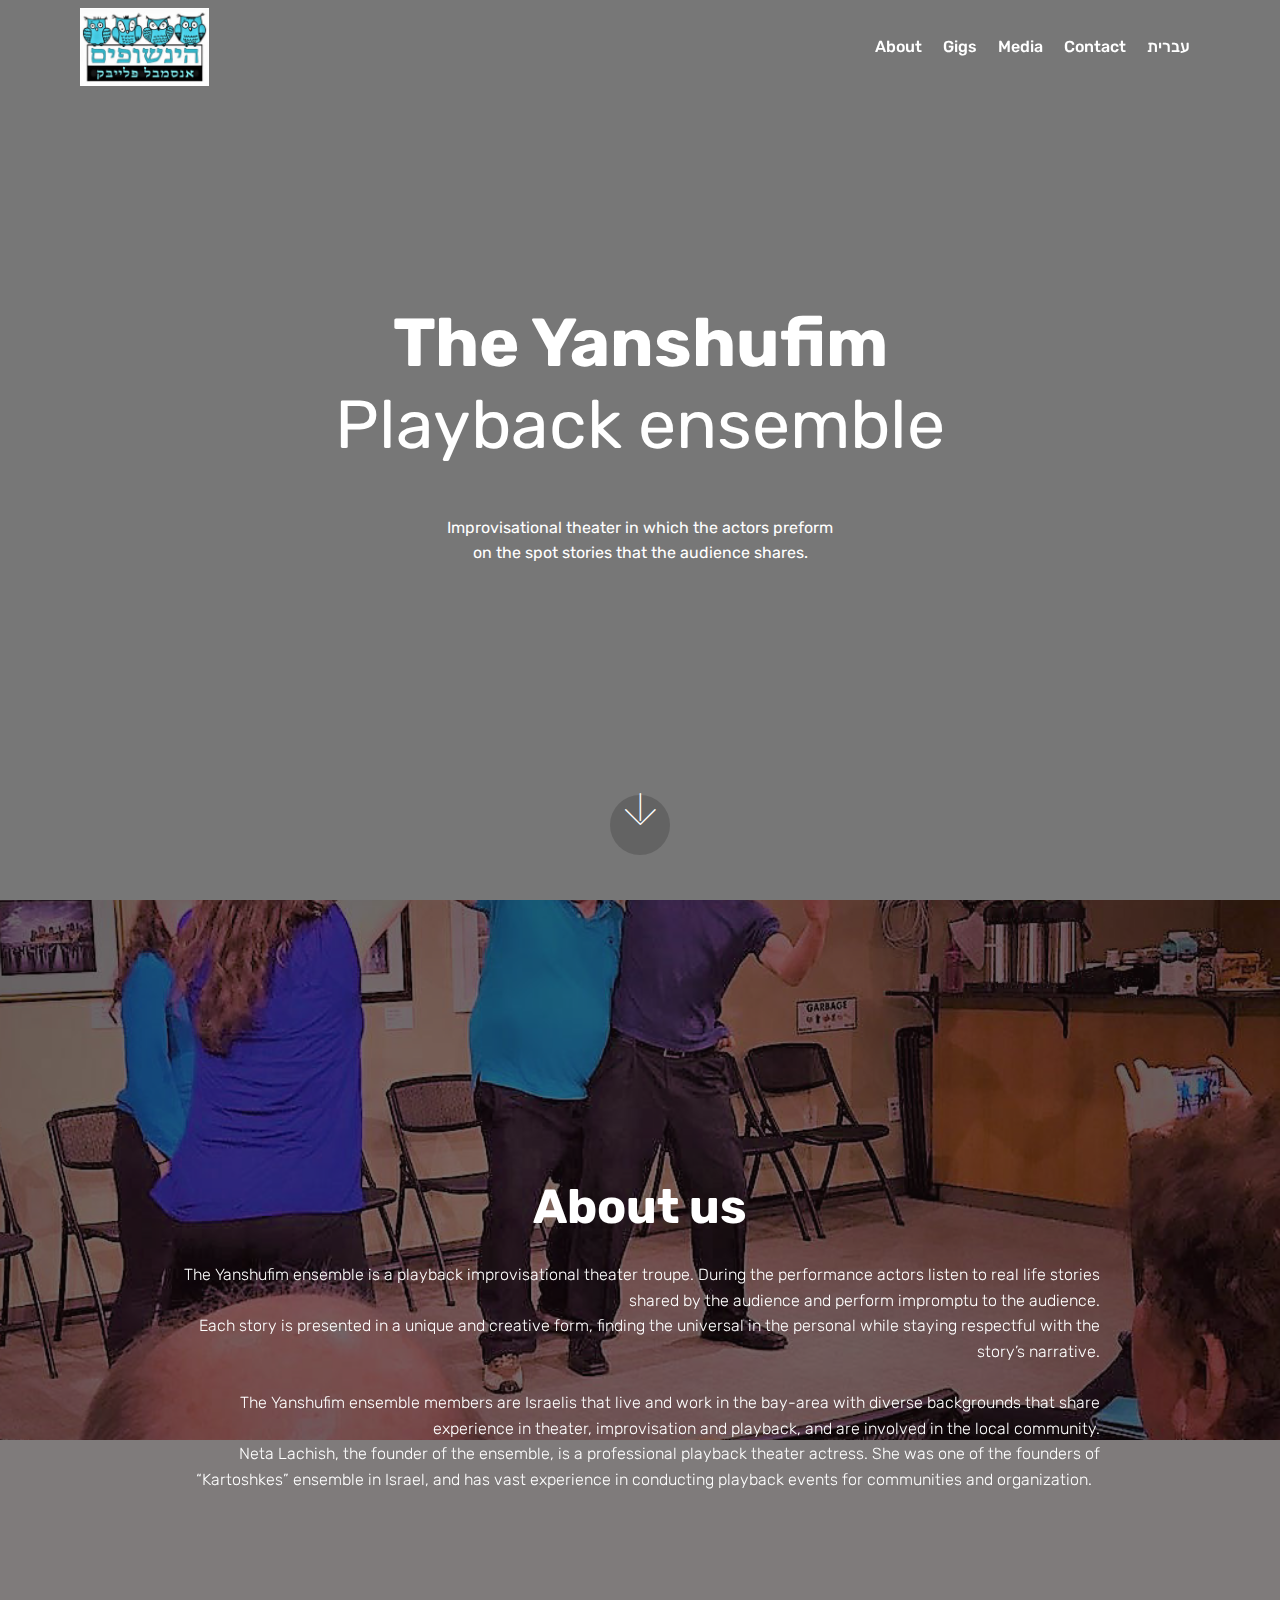
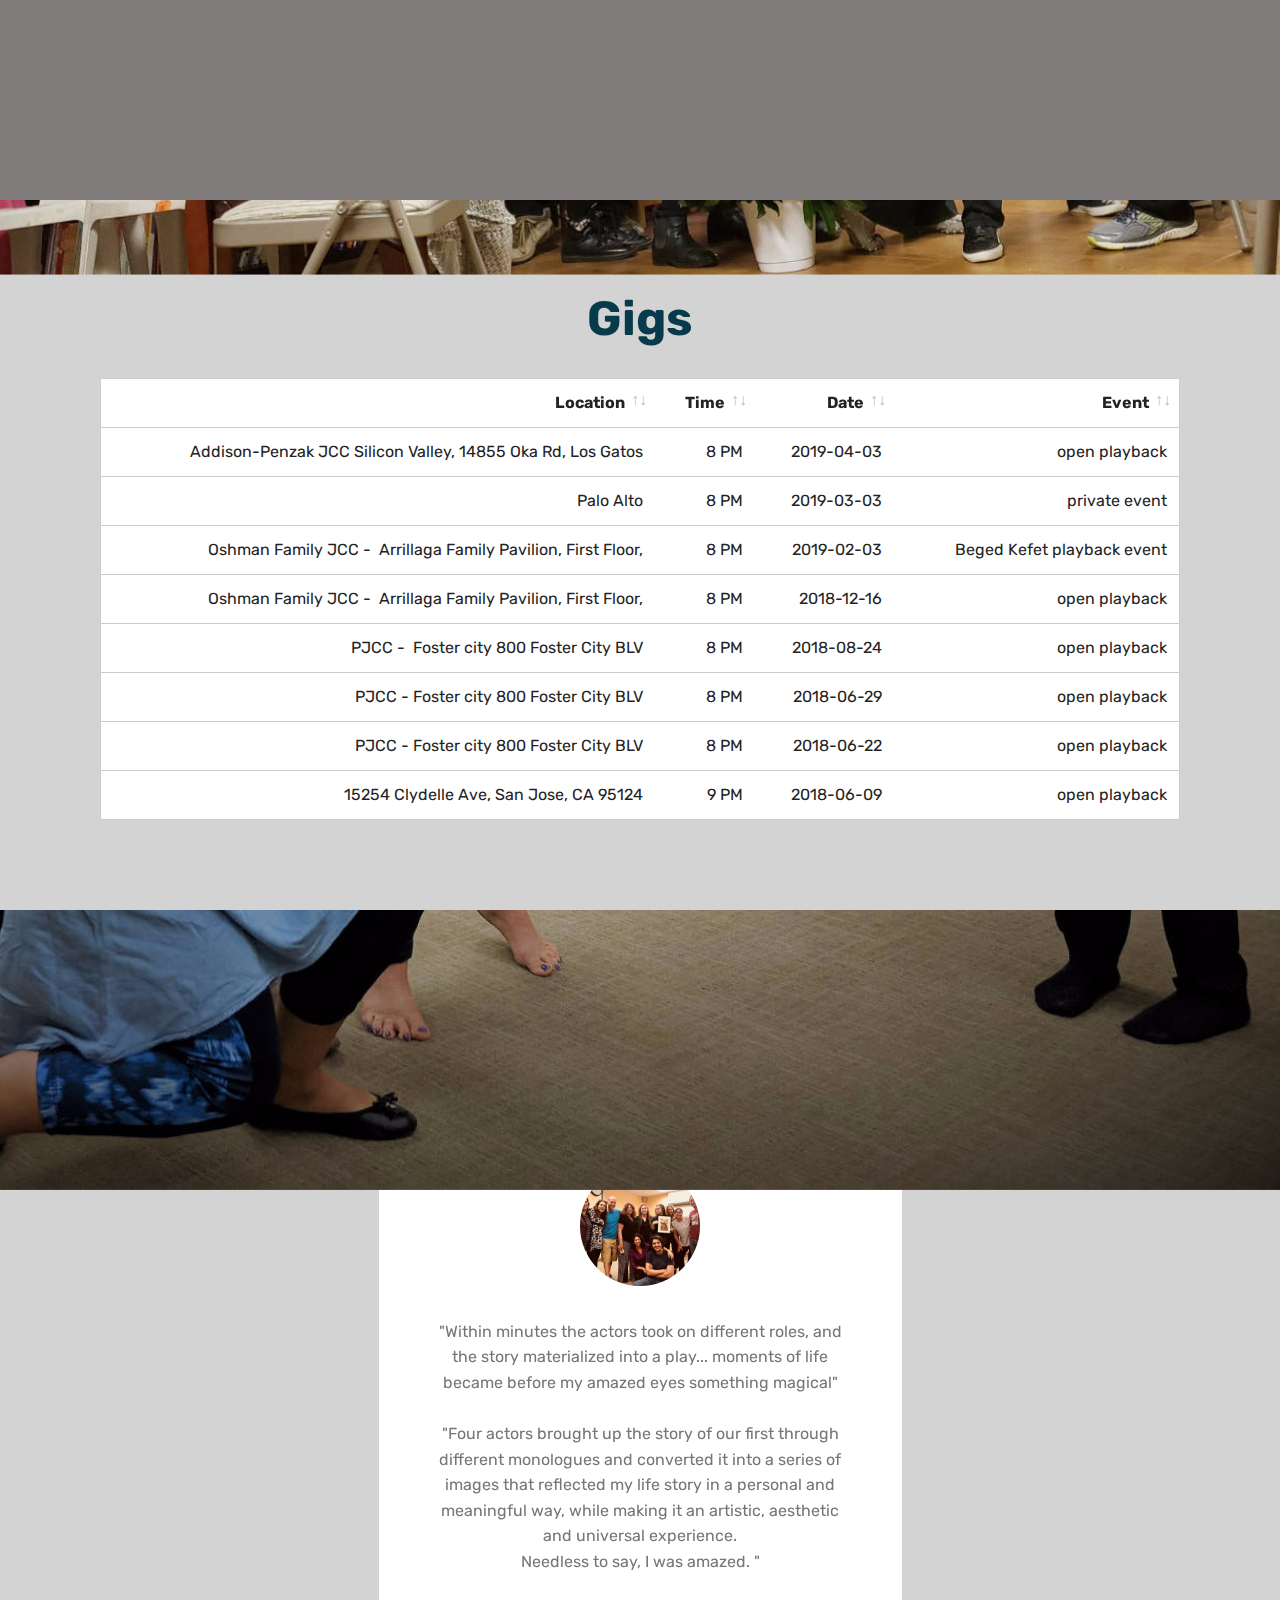
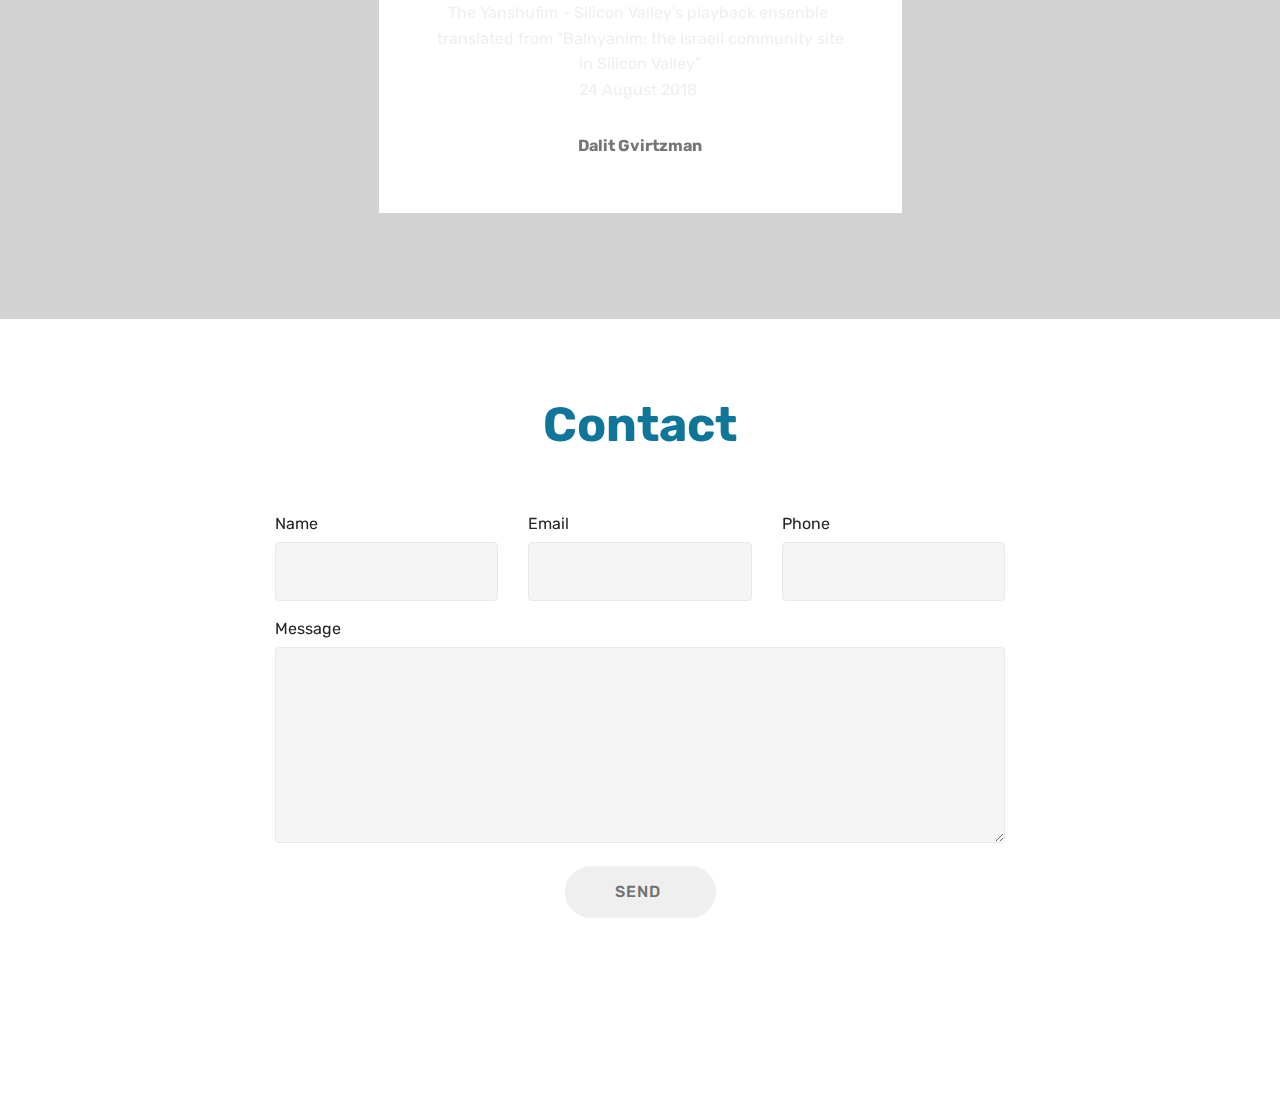
==== commit 0f582077: "aaa" ====
--- a/index_english.html
+++ b/index_english.html
@@ -190,7 +190,7 @@
                             <img src="assets/images/yanshufim-1-240x180.jpg" alt="" title="">
                         </div>
                         <p class="mbr-text mbr-fonts-style display-7">"Within minutes the actors took on different roles, and the story materialized into a play... moments of life became before my amazed eyes something magical"<br><em><br></em>"Four actors brought up the story of our first through different monologues and converted it into a series of images that reflected my life story in a personal and meaningful way, while making it an artistic, aesthetic and universal experience.
-<br>Needless to say, I came out amazed. "<br><br><strong><a href="https://translate.google.com/translate?hl=en&sl=auto&tl=en&u=http%3A%2F%2Fbaicc.org%2F11796%2F%25D7%2594%25D7%2599%25D7%25A0%25D7%25A9%25D7%2595%25D7%25A4%25D7%2599%25D7%259D-%25D7%2590%25D7%25A0%25D7%25A1%25D7%259E%25D7%2591%25D7%259C-%25D7%2594%25D7%25A4%25D7%259C%25D7%2599%25D7%2599%25D7%2591%25D7%25A7-%25D7%25A9%25D7%259C-%25D7%25A2%25D7%259E%25D7%25A7-%25D7%2594%25D7%25A1%25D7%2599%25D7%259C%25D7%2599%25D7%25A7%2F">The Yanshufim - Silicon Valley's playback ensenble&nbsp;</a></strong><br><a href="https://translate.google.com/translate?hl=en&sl=auto&tl=en&u=http%3A%2F%2Fbaicc.org%2F11796%2F%25D7%2594%25D7%2599%25D7%25A0%25D7%25A9%25D7%2595%25D7%25A4%25D7%2599%25D7%259D-%25D7%2590%25D7%25A0%25D7%25A1%25D7%259E%25D7%2591%25D7%259C-%25D7%2594%25D7%25A4%25D7%259C%25D7%2599%25D7%2599%25D7%2591%25D7%25A7-%25D7%25A9%25D7%259C-%25D7%25A2%25D7%259E%25D7%25A7-%25D7%2594%25D7%25A1%25D7%2599%25D7%259C%25D7%2599%25D7%25A7%2F">translated from "BaInyanim: the Israeli community site in Silicon Valley"</a><br><a href="https://translate.google.com/translate?hl=en&sl=auto&tl=en&u=http%3A%2F%2Fbaicc.org%2F11796%2F%25D7%2594%25D7%2599%25D7%25A0%25D7%25A9%25D7%2595%25D7%25A4%25D7%2599%25D7%259D-%25D7%2590%25D7%25A0%25D7%25A1%25D7%259E%25D7%2591%25D7%259C-%25D7%2594%25D7%25A4%25D7%259C%25D7%2599%25D7%2599%25D7%2591%25D7%25A7-%25D7%25A9%25D7%259C-%25D7%25A2%25D7%259E%25D7%25A7-%25D7%2594%25D7%25A1%25D7%2599%25D7%259C%25D7%2599%25D7%25A7%2F">24 August 2018&nbsp;</a></p>
+<br>Needless to say, I was amazed. "<br><br><strong><a href="https://translate.google.com/translate?hl=en&sl=auto&tl=en&u=http%3A%2F%2Fbaicc.org%2F11796%2F%25D7%2594%25D7%2599%25D7%25A0%25D7%25A9%25D7%2595%25D7%25A4%25D7%2599%25D7%259D-%25D7%2590%25D7%25A0%25D7%25A1%25D7%259E%25D7%2591%25D7%259C-%25D7%2594%25D7%25A4%25D7%259C%25D7%2599%25D7%2599%25D7%2591%25D7%25A7-%25D7%25A9%25D7%259C-%25D7%25A2%25D7%259E%25D7%25A7-%25D7%2594%25D7%25A1%25D7%2599%25D7%259C%25D7%2599%25D7%25A7%2F">The Yanshufim - Silicon Valley's playback ensenble&nbsp;</a></strong><br><a href="https://translate.google.com/translate?hl=en&sl=auto&tl=en&u=http%3A%2F%2Fbaicc.org%2F11796%2F%25D7%2594%25D7%2599%25D7%25A0%25D7%25A9%25D7%2595%25D7%25A4%25D7%2599%25D7%259D-%25D7%2590%25D7%25A0%25D7%25A1%25D7%259E%25D7%2591%25D7%259C-%25D7%2594%25D7%25A4%25D7%259C%25D7%2599%25D7%2599%25D7%2591%25D7%25A7-%25D7%25A9%25D7%259C-%25D7%25A2%25D7%259E%25D7%25A7-%25D7%2594%25D7%25A1%25D7%2599%25D7%259C%25D7%2599%25D7%25A7%2F">translated from "BaInyanim: the Israeli community site in Silicon Valley"</a><br><a href="https://translate.google.com/translate?hl=en&sl=auto&tl=en&u=http%3A%2F%2Fbaicc.org%2F11796%2F%25D7%2594%25D7%2599%25D7%25A0%25D7%25A9%25D7%2595%25D7%25A4%25D7%2599%25D7%259D-%25D7%2590%25D7%25A0%25D7%25A1%25D7%259E%25D7%2591%25D7%259C-%25D7%2594%25D7%25A4%25D7%259C%25D7%2599%25D7%2599%25D7%2591%25D7%25A7-%25D7%25A9%25D7%259C-%25D7%25A2%25D7%259E%25D7%25A7-%25D7%2594%25D7%25A1%25D7%2599%25D7%259C%25D7%2599%25D7%25A7%2F">24 August 2018&nbsp;</a></p>
                     </div>
                     <div class="card-footer">
                         <div class="mbr-author-name mbr-bold mbr-fonts-style display-7">Dalit Gvirtzman</div>
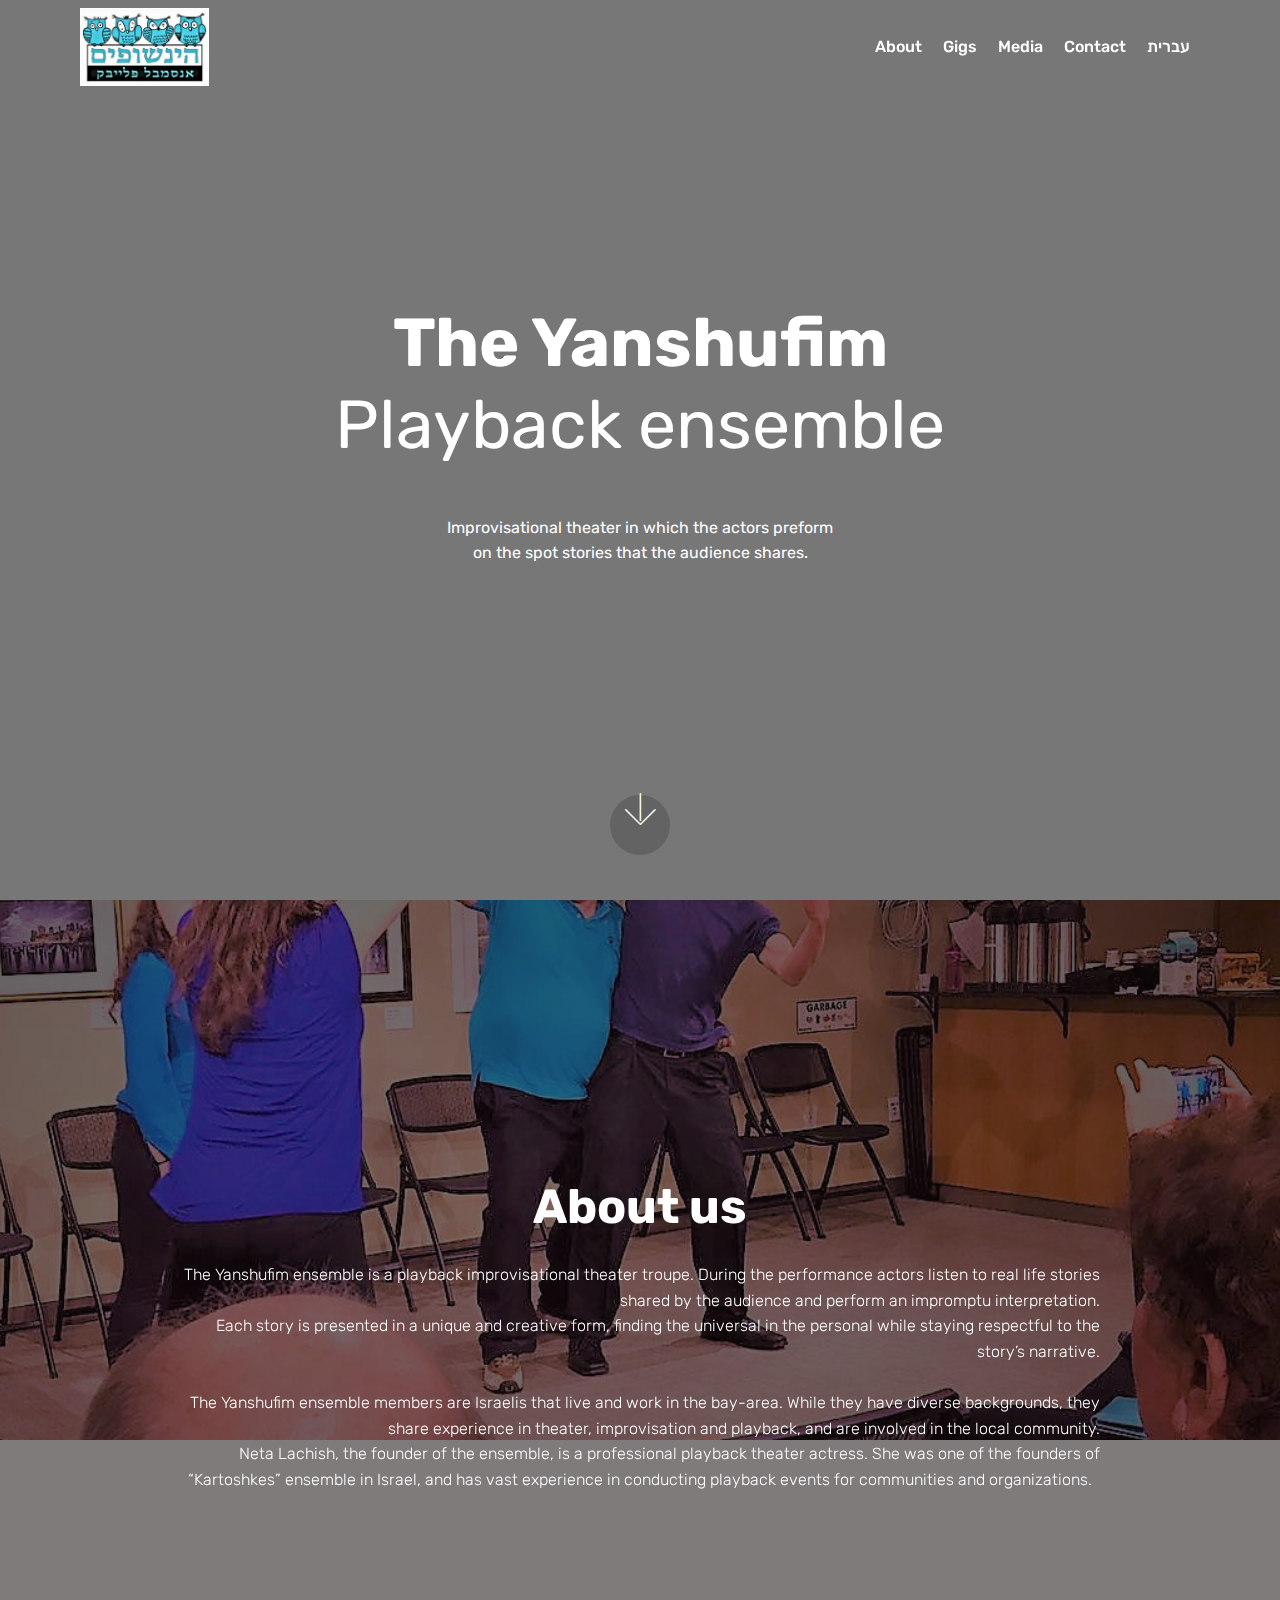
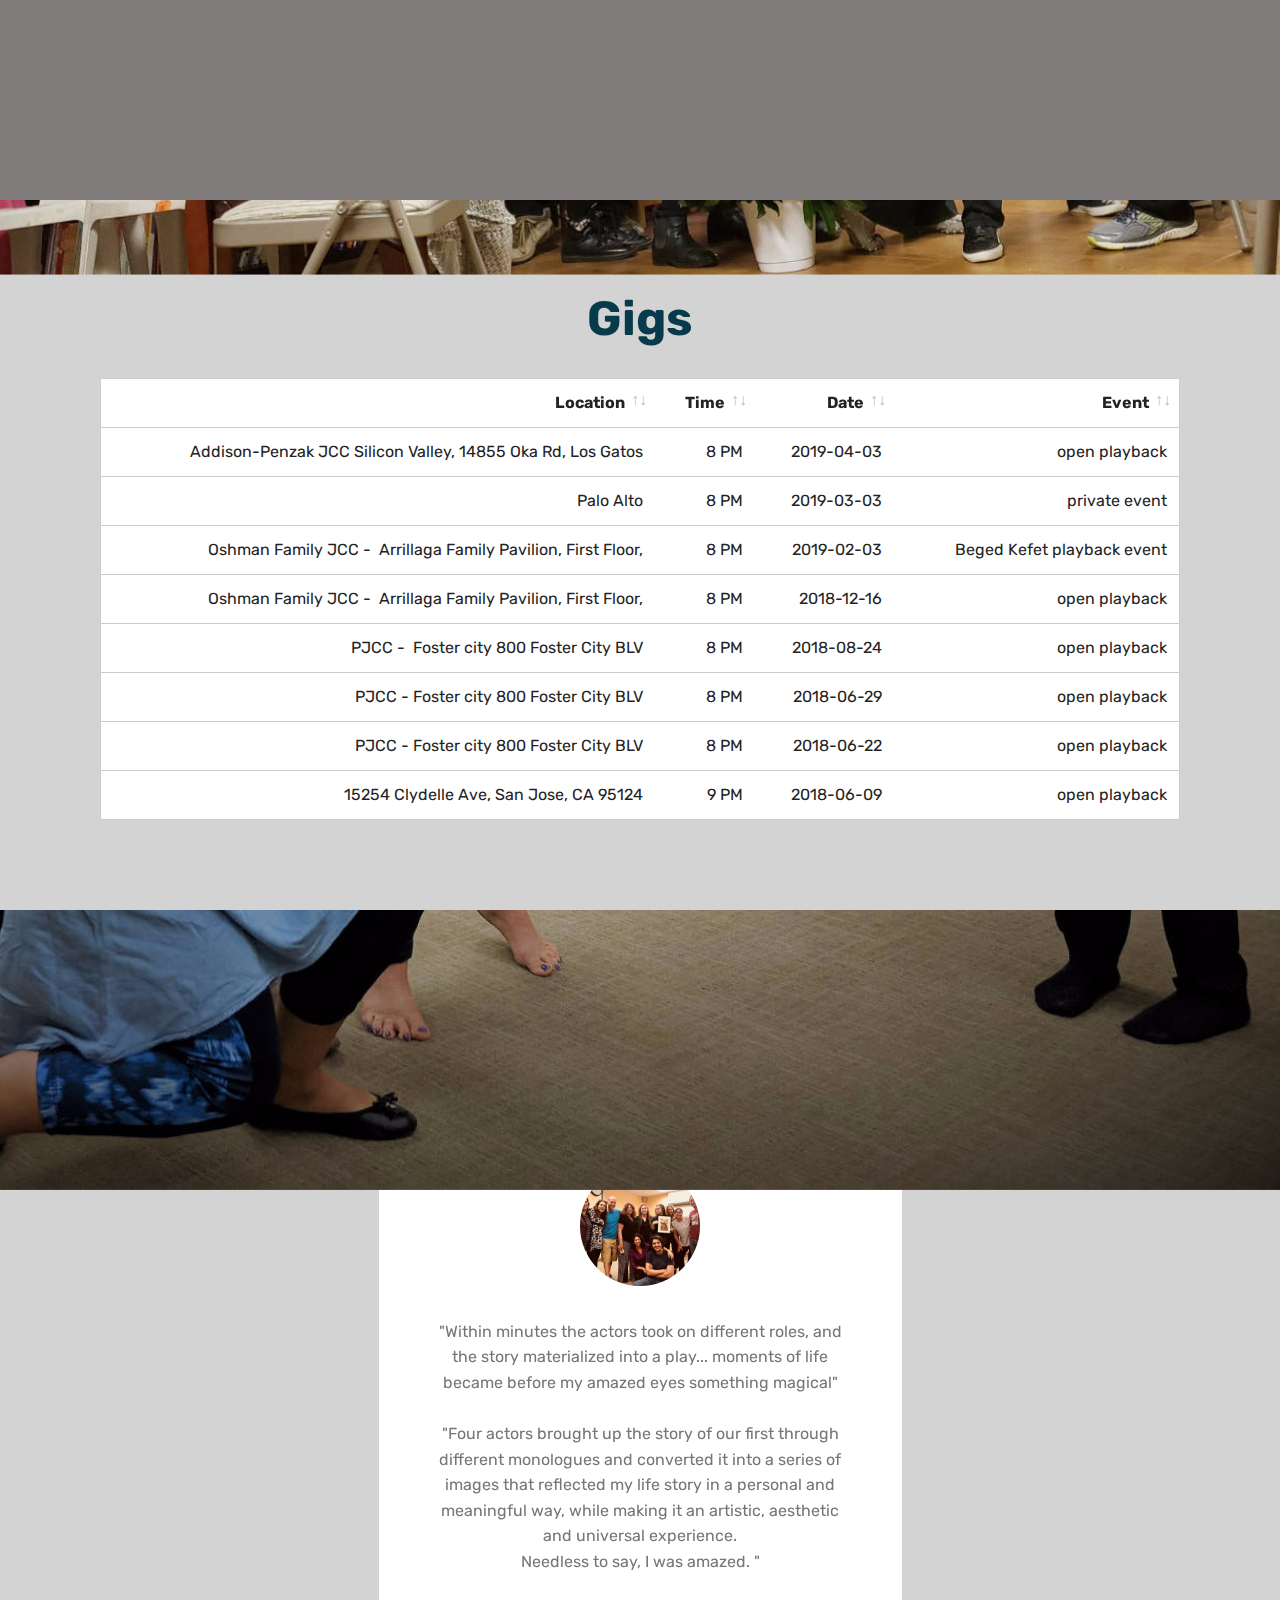
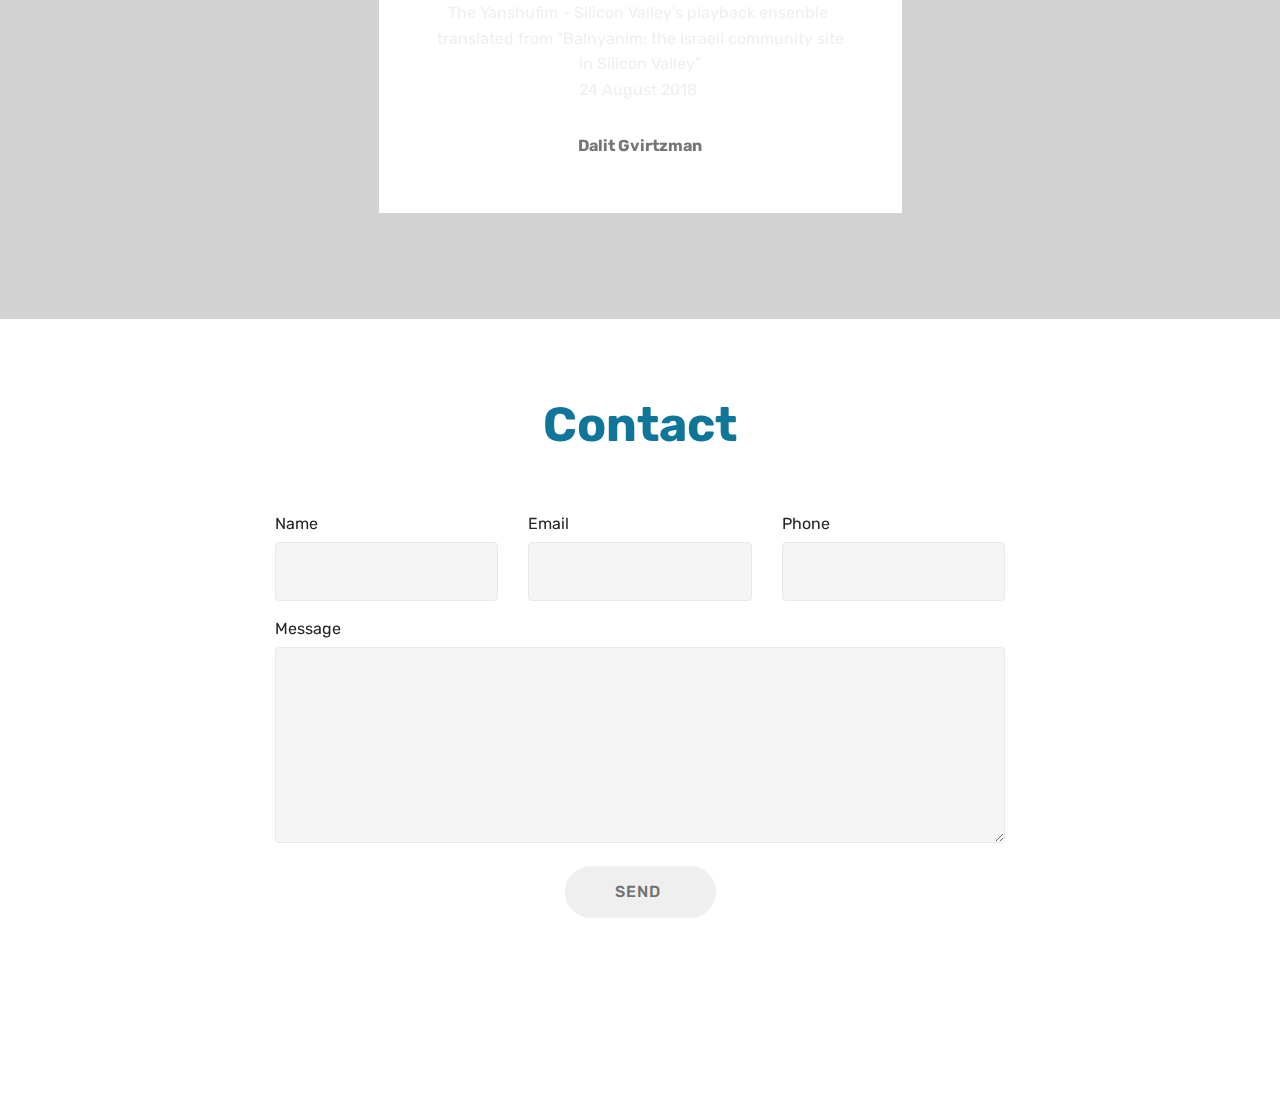
==== commit fcf732a5: "asas" ====
--- a/index_english.html
+++ b/index_english.html
@@ -97,8 +97,8 @@
                 
                 <h3 class="mbr-section-subtitle align-center mbr-light pb-3 mbr-fonts-style display-2"><strong>
                     About us</strong></h3>
-                <p class="mbr-text align-center pb-3 mbr-fonts-style display-4">The Yanshufim ensemble is a playback improvisational theater troupe. During the performance actors listen to real life stories shared by the audience and perform impromptu to the audience.<br> Each story is presented in a unique and creative form, finding the universal in the personal while staying respectful with the story’s narrative.
-<br><br>The Yanshufim ensemble members are Israelis that live and work in the bay-area with diverse backgrounds that share experience in theater, improvisation and playback, and are involved in the local community.<br> Neta Lachish, the founder of the ensemble, is a professional playback theater actress. She was one of the founders of “Kartoshkes” ensemble in Israel, and has vast experience in conducting playback events for communities and organization. &nbsp;<br></p>
+                <p class="mbr-text align-center pb-3 mbr-fonts-style display-4">The Yanshufim ensemble is a playback improvisational theater troupe. During the performance actors listen to real life stories shared by the audience and perform an impromptu interpretation.<br> Each story is presented in a unique and creative form, finding the universal in the personal while staying respectful to the story’s narrative.
+<br><br>The Yanshufim ensemble members are Israelis that live and work in the bay-area. While they have diverse backgrounds, they share experience in theater, improvisation and playback, and are involved in the local community.<br> Neta Lachish, the founder of the ensemble, is a professional playback theater actress. She was one of the founders of “Kartoshkes” ensemble in Israel, and has vast experience in conducting playback events for communities and organizations. &nbsp;<br></p>
                 
             </div>
         </div>
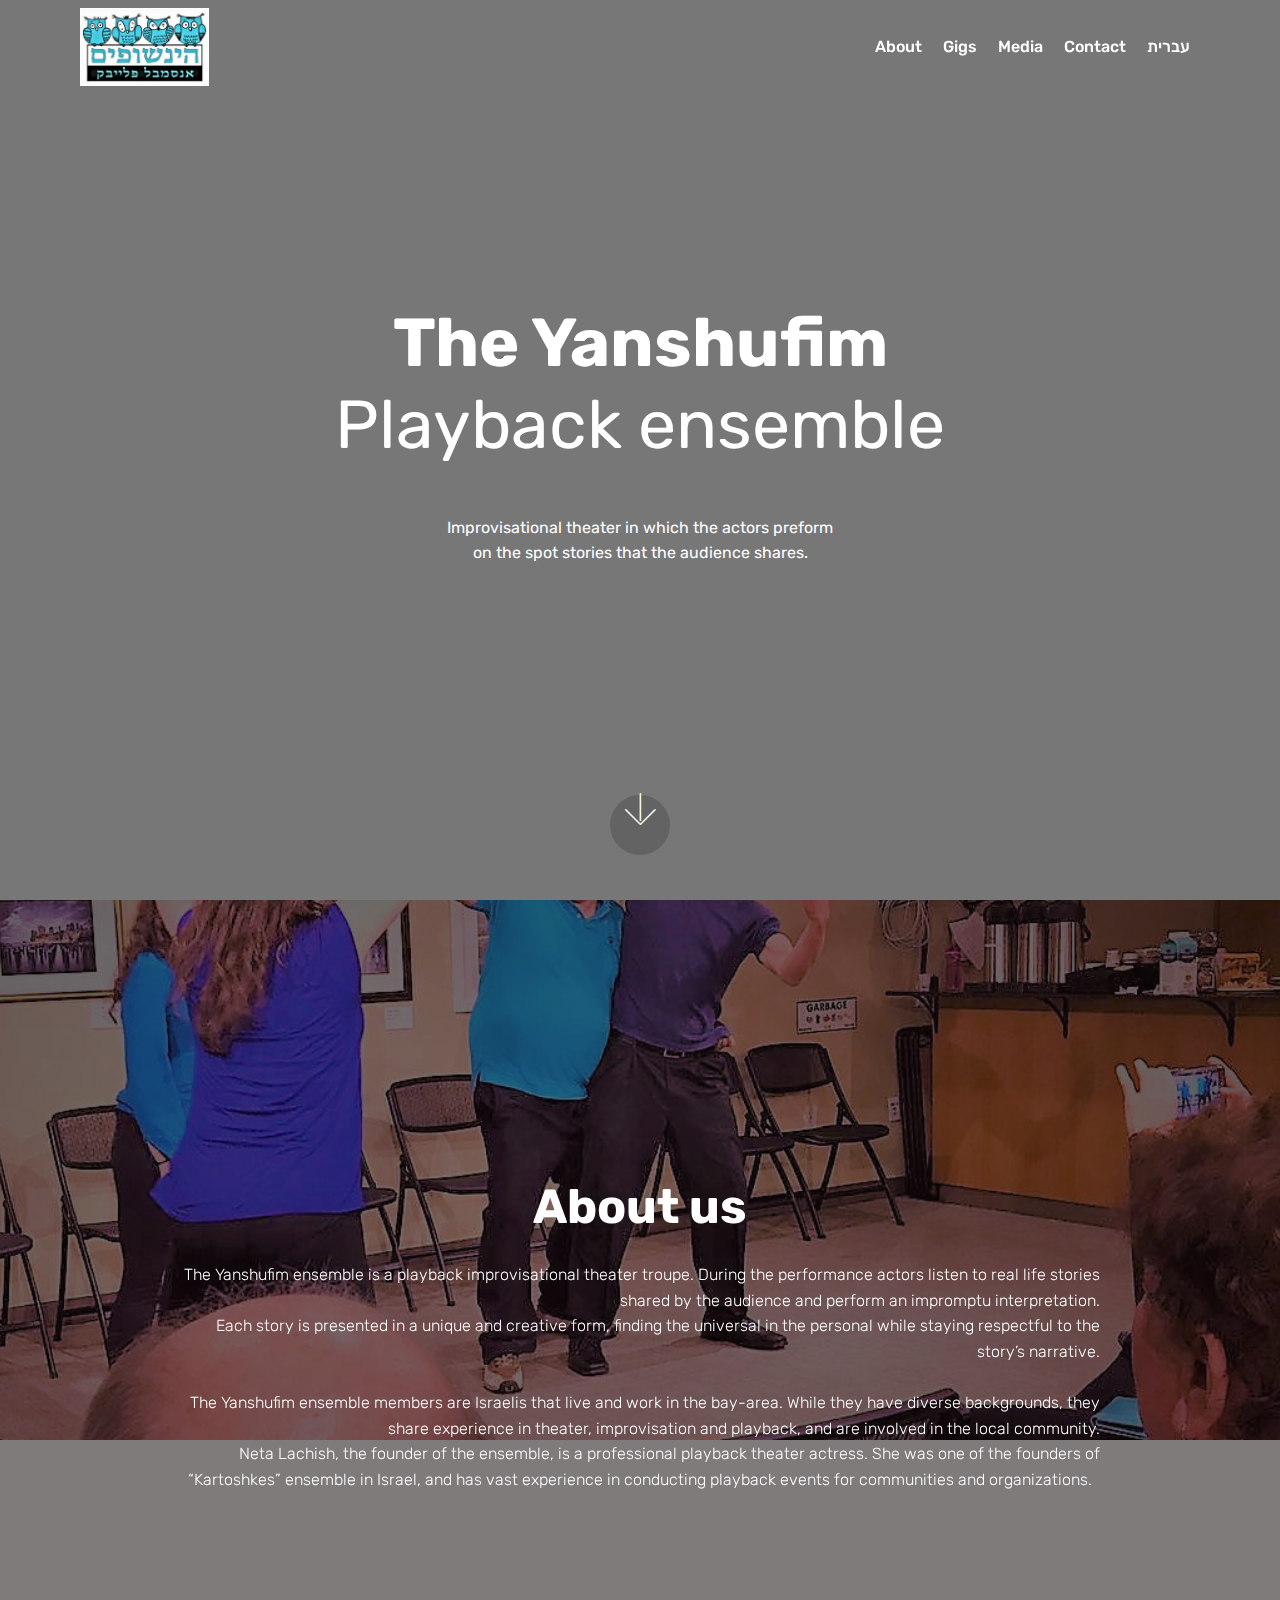
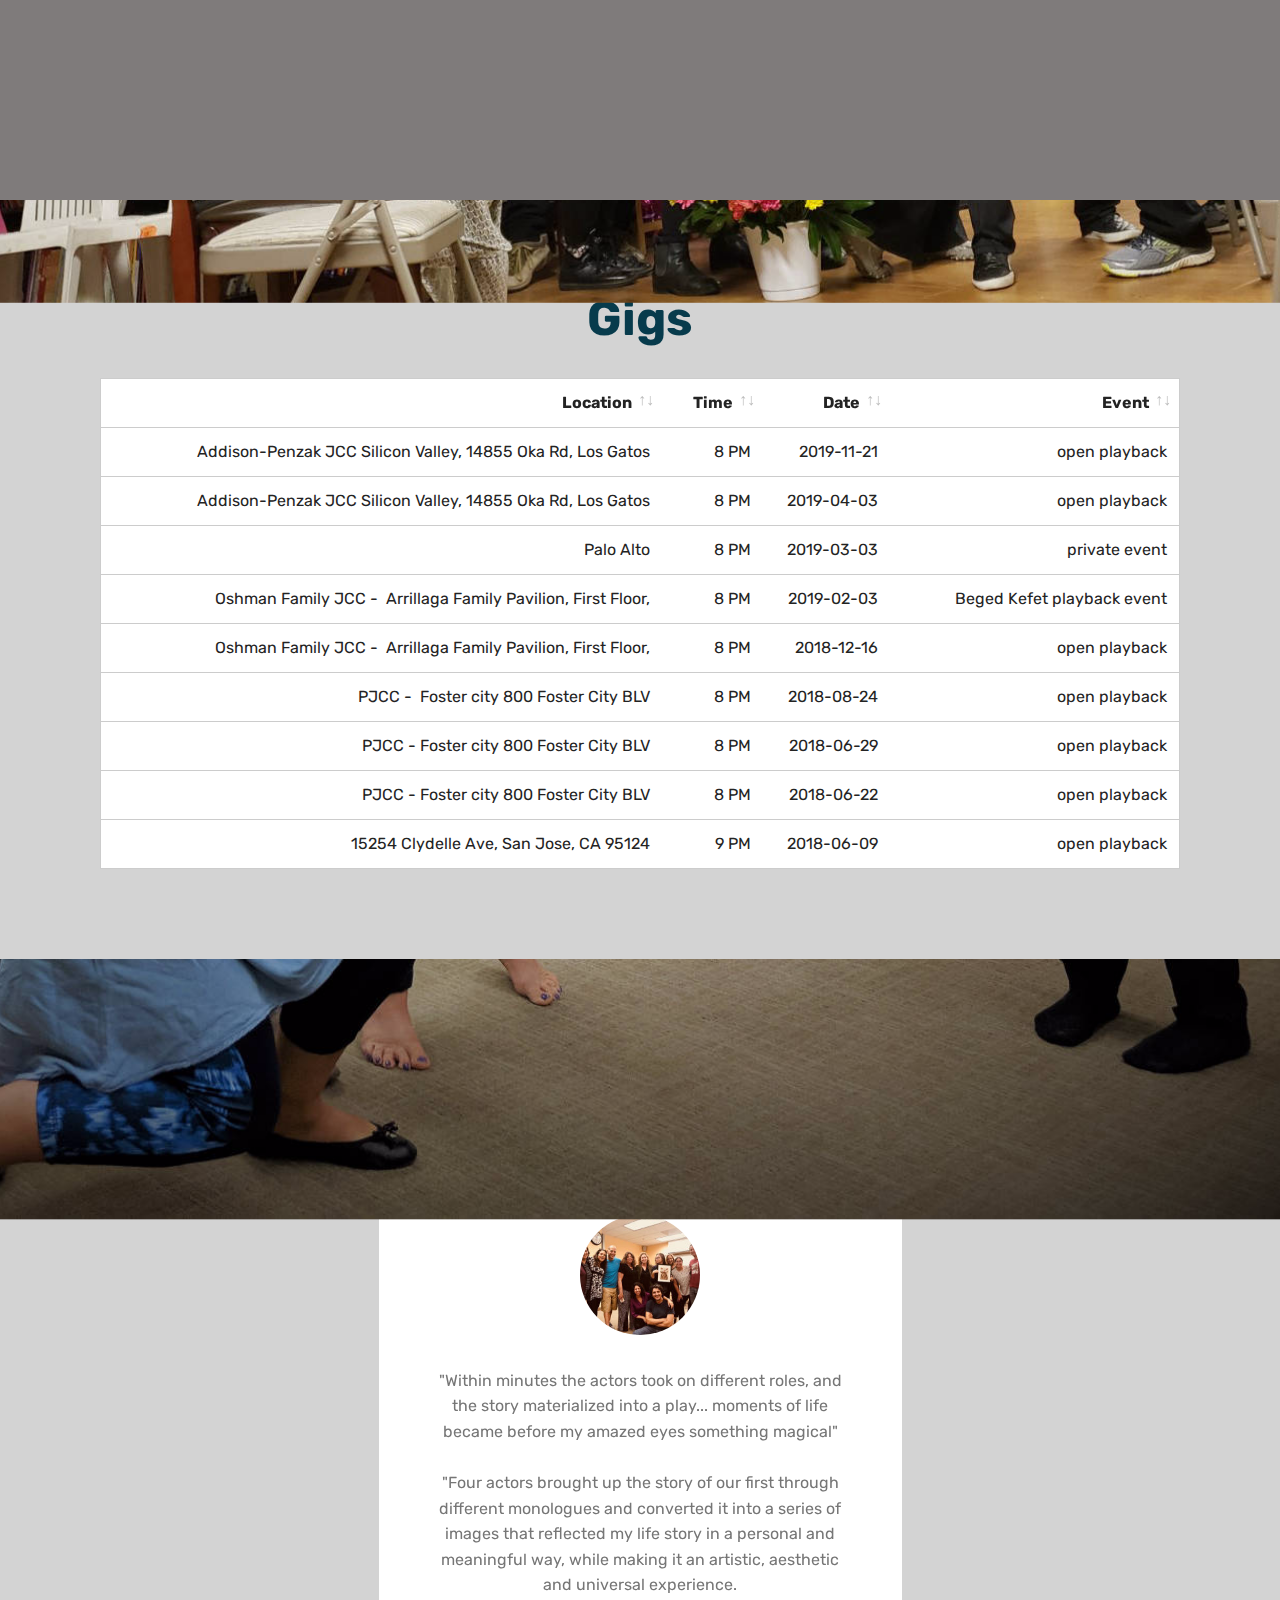
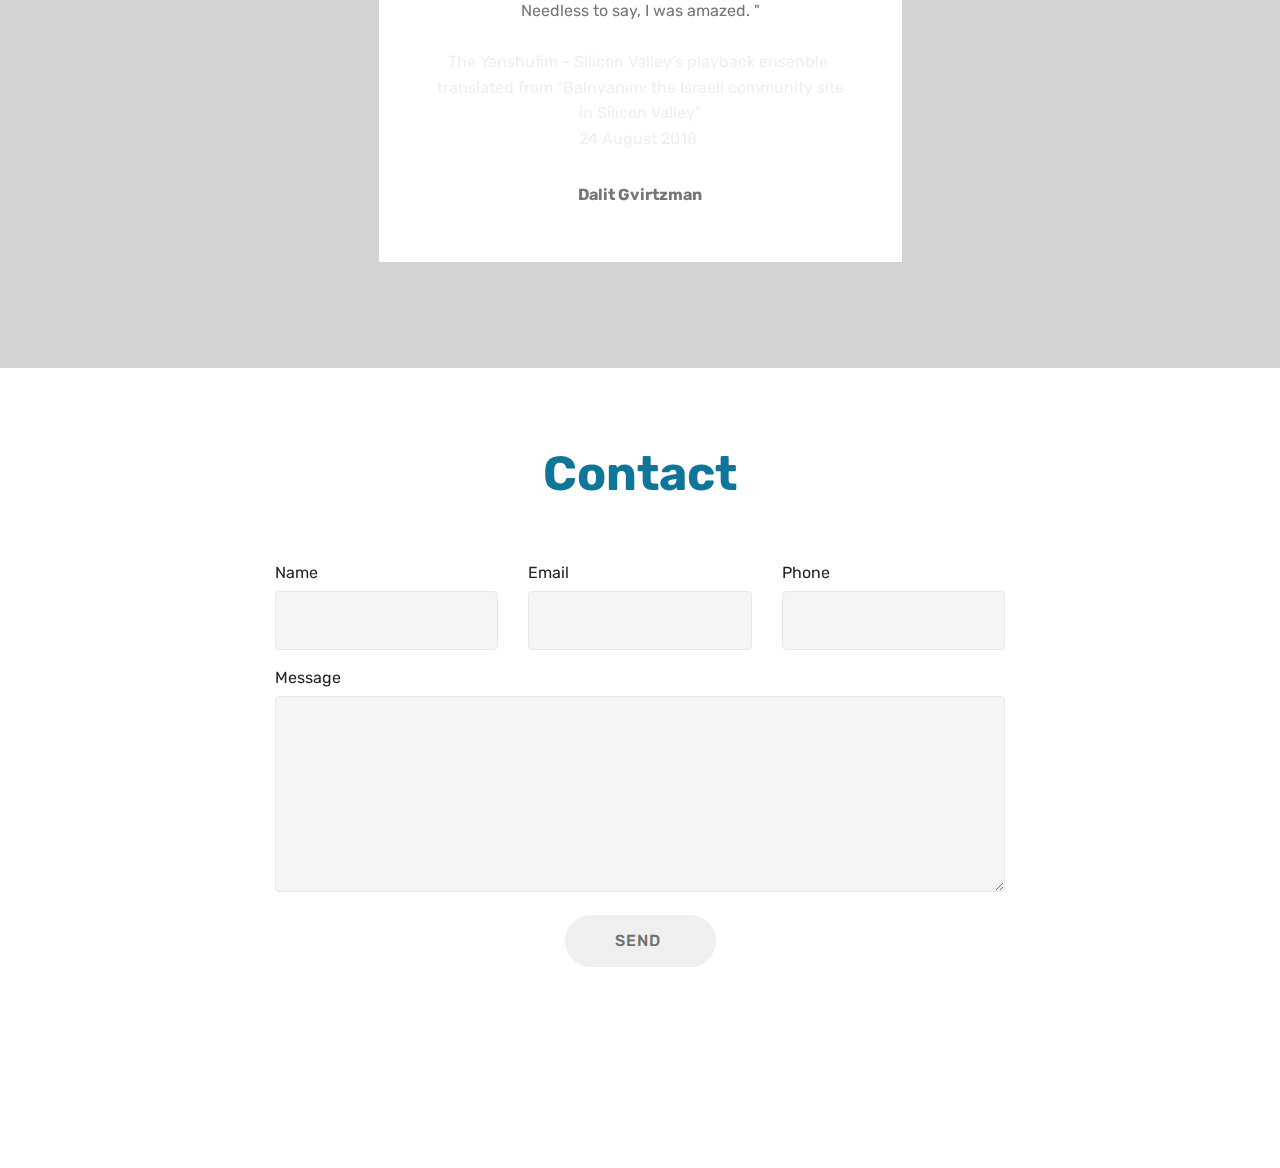
==== commit eac29318: "updates" ====
--- a/index_english.html
+++ b/index_english.html
@@ -139,6 +139,8 @@
             <tr> 
                 
    
+			  <td class="body-item mbr-fonts-style display-7">Addison-Penzak JCC Silicon Valley, 14855 Oka Rd, Los Gatos </td><td class="body-item mbr-fonts-style display-7">8 PM</td><td class="body-item mbr-fonts-style display-7">2019-11-21<br></td><td class="body-item mbr-fonts-style display-7"> open playback </td></tr><tr>
+            
 			  <td class="body-item mbr-fonts-style display-7">Addison-Penzak JCC Silicon Valley, 14855 Oka Rd, Los Gatos </td><td class="body-item mbr-fonts-style display-7">8 PM</td><td class="body-item mbr-fonts-style display-7">2019-04-03<br></td><td class="body-item mbr-fonts-style display-7"> open playback </td></tr><tr>
               
               <td class="body-item mbr-fonts-style display-7">Palo Alto </td><td class="body-item mbr-fonts-style display-7">8 PM</td><td class="body-item mbr-fonts-style display-7">2019-03-03<br></td><td class="body-item mbr-fonts-style display-7"> private event </td></tr><tr>
